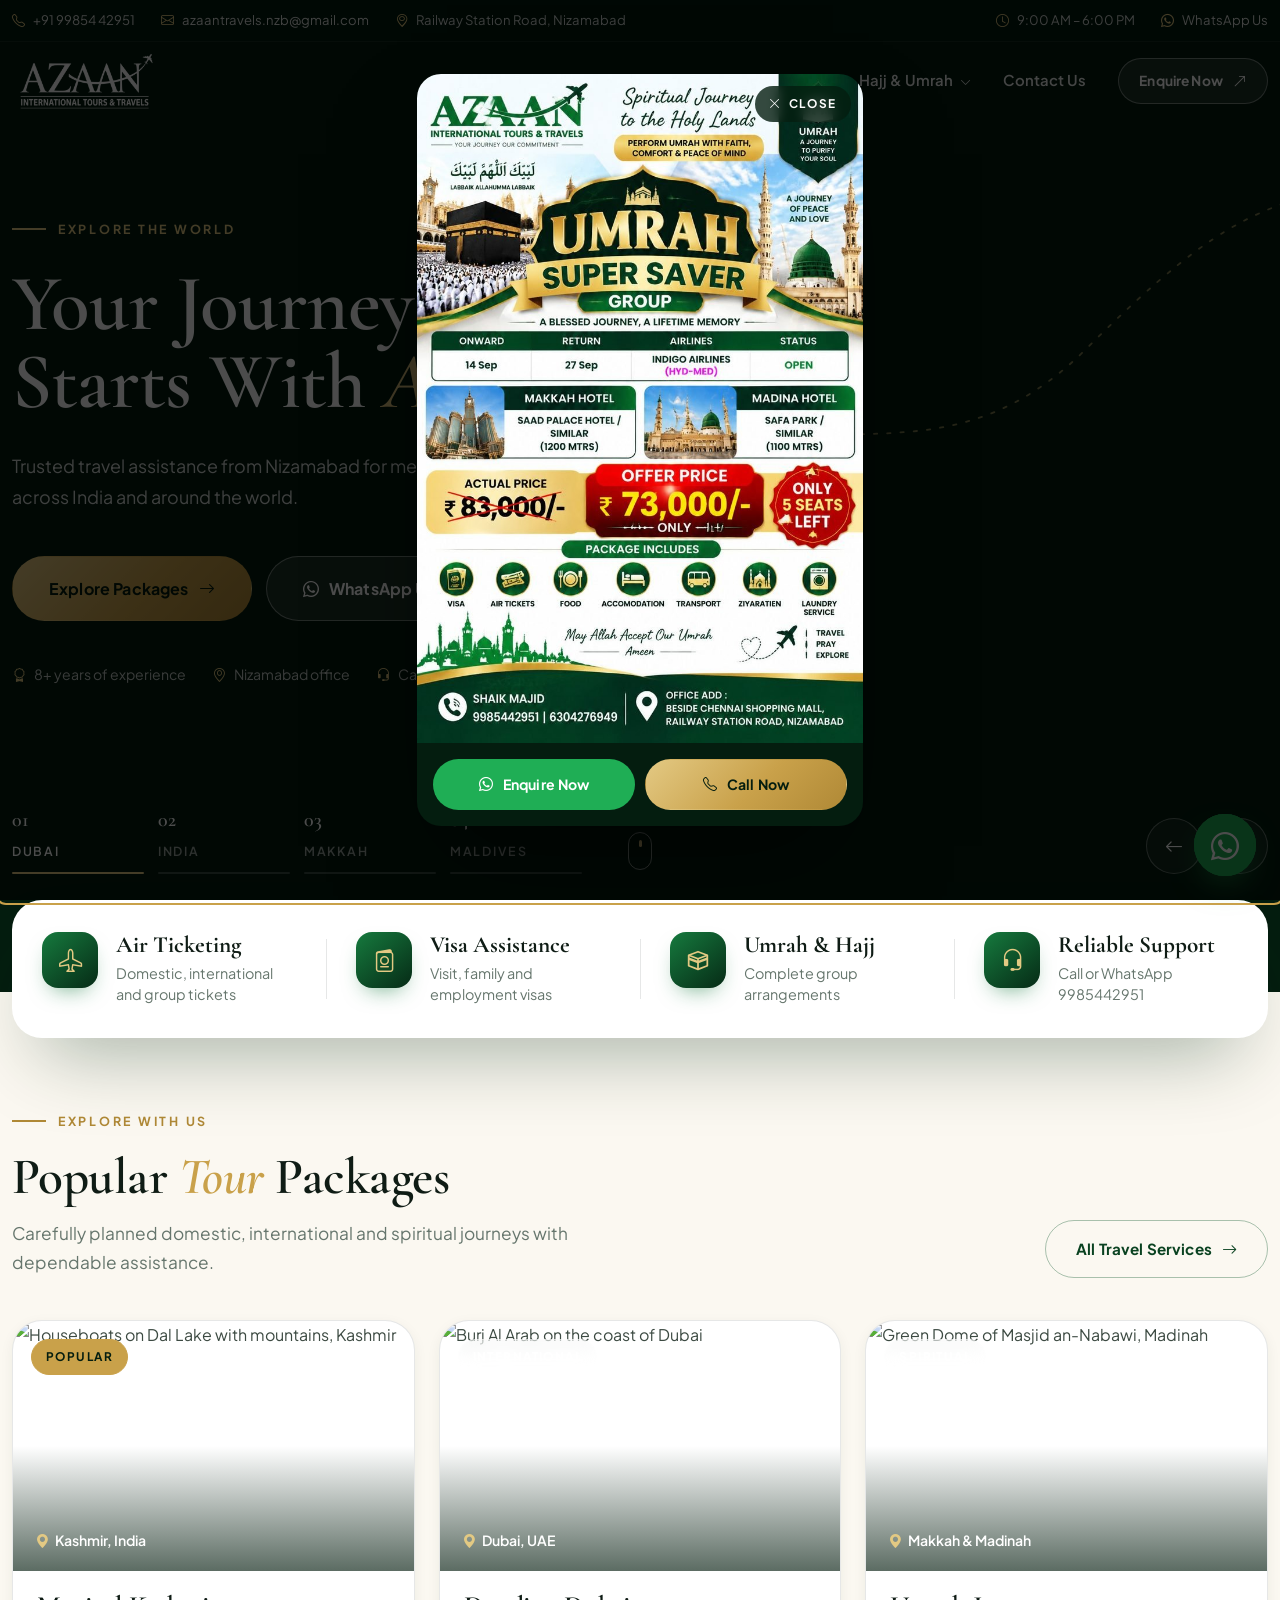
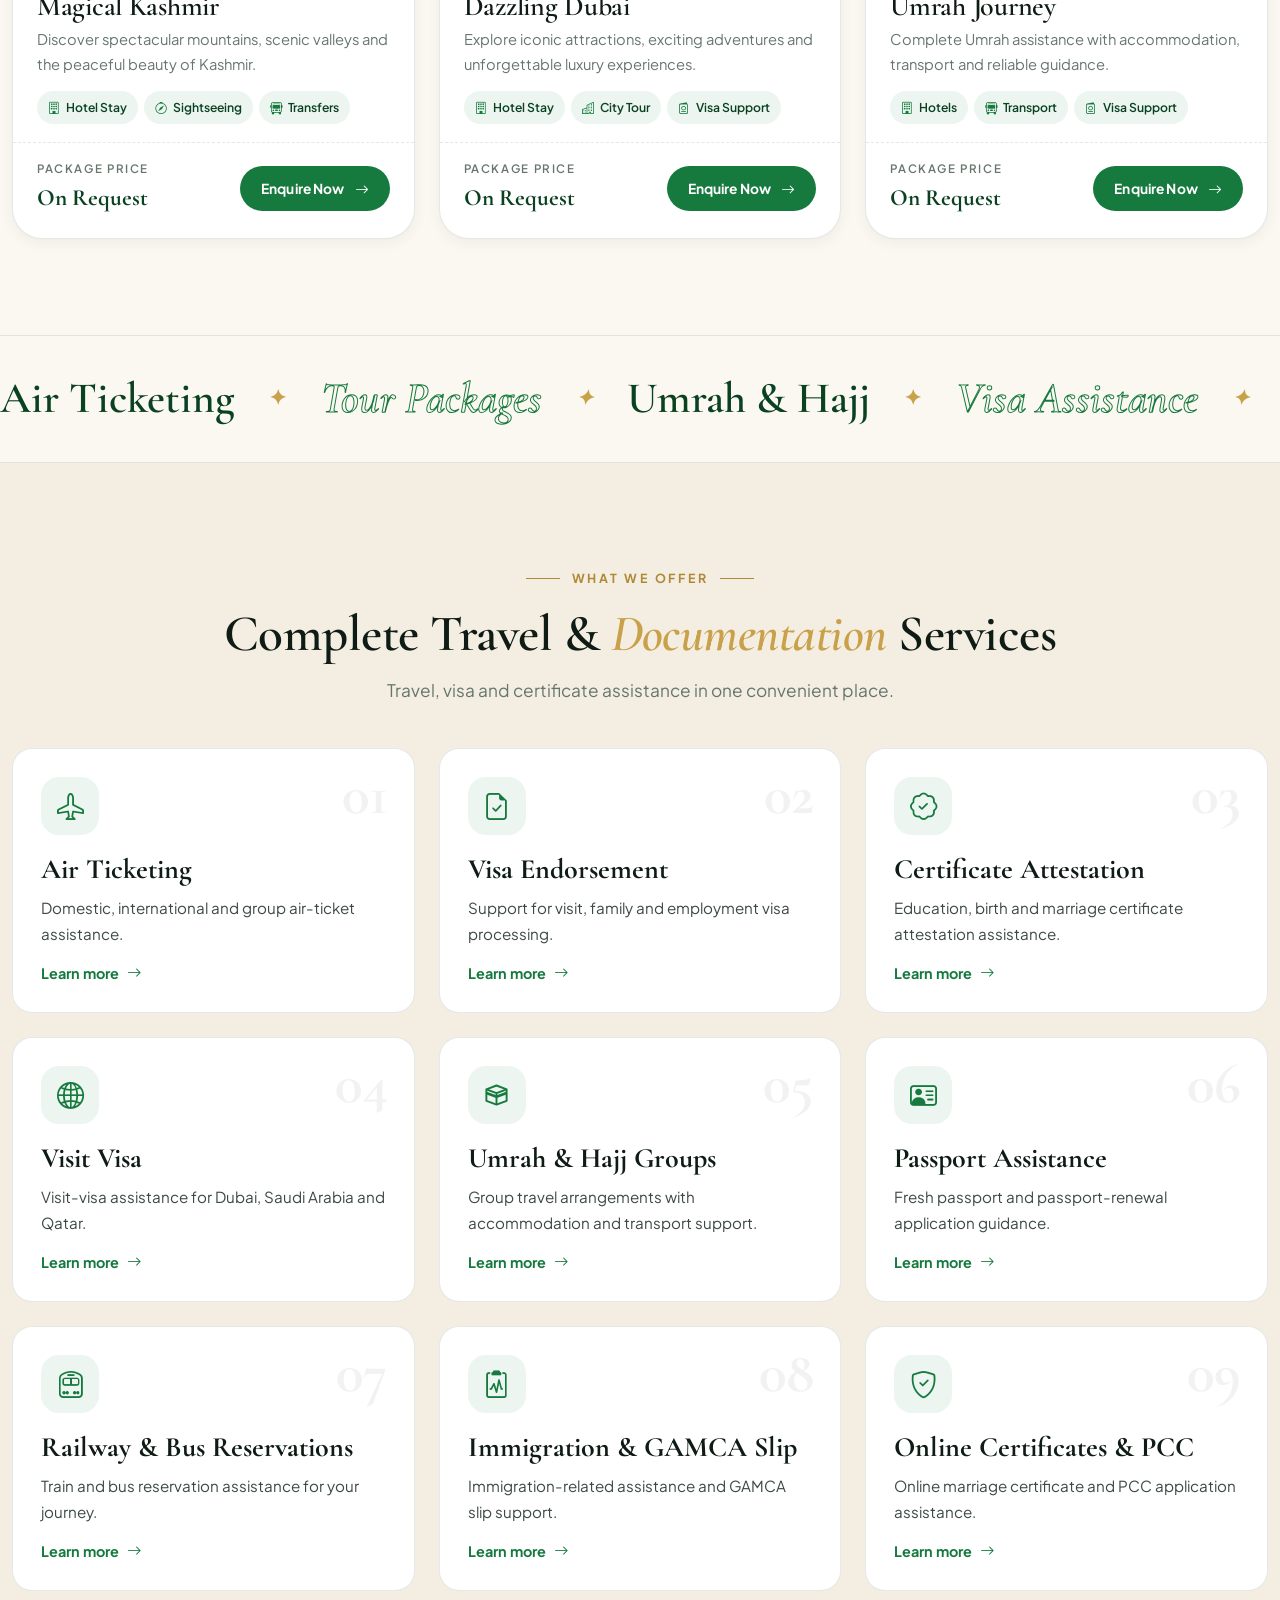
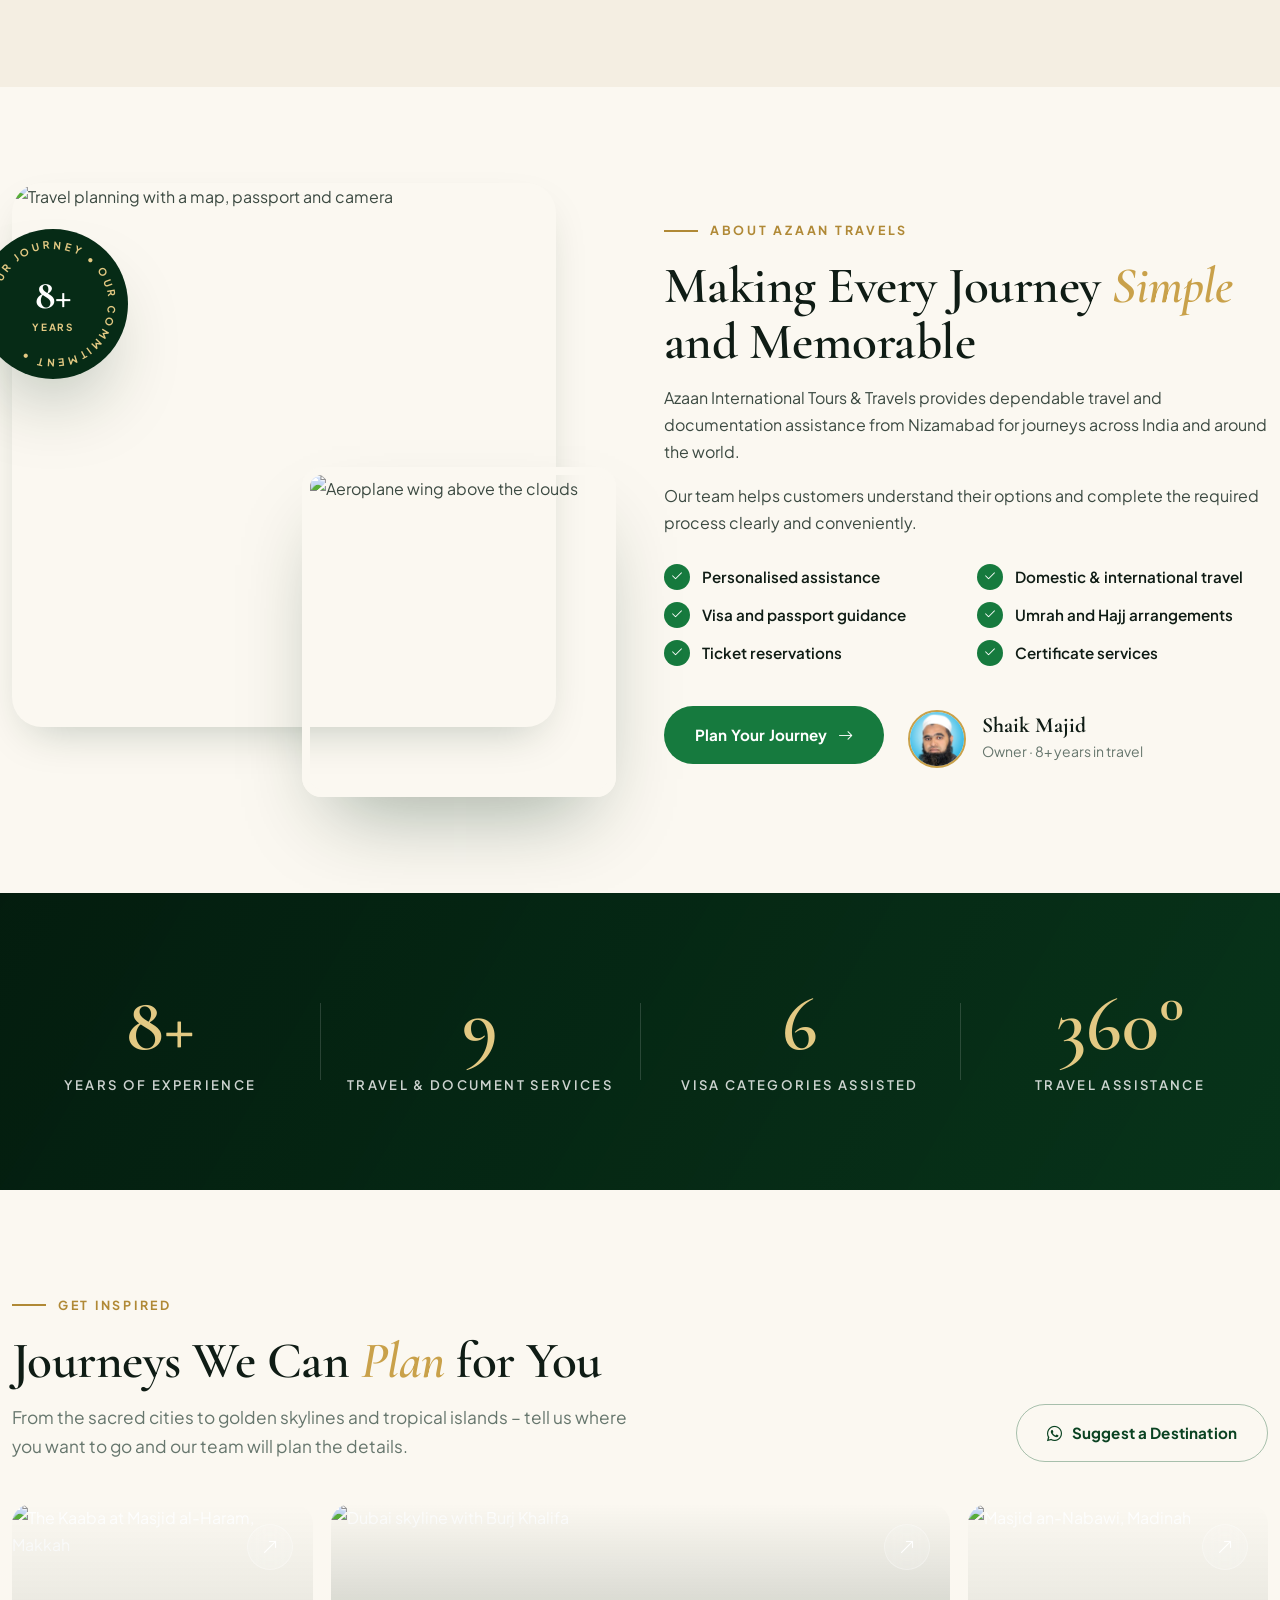
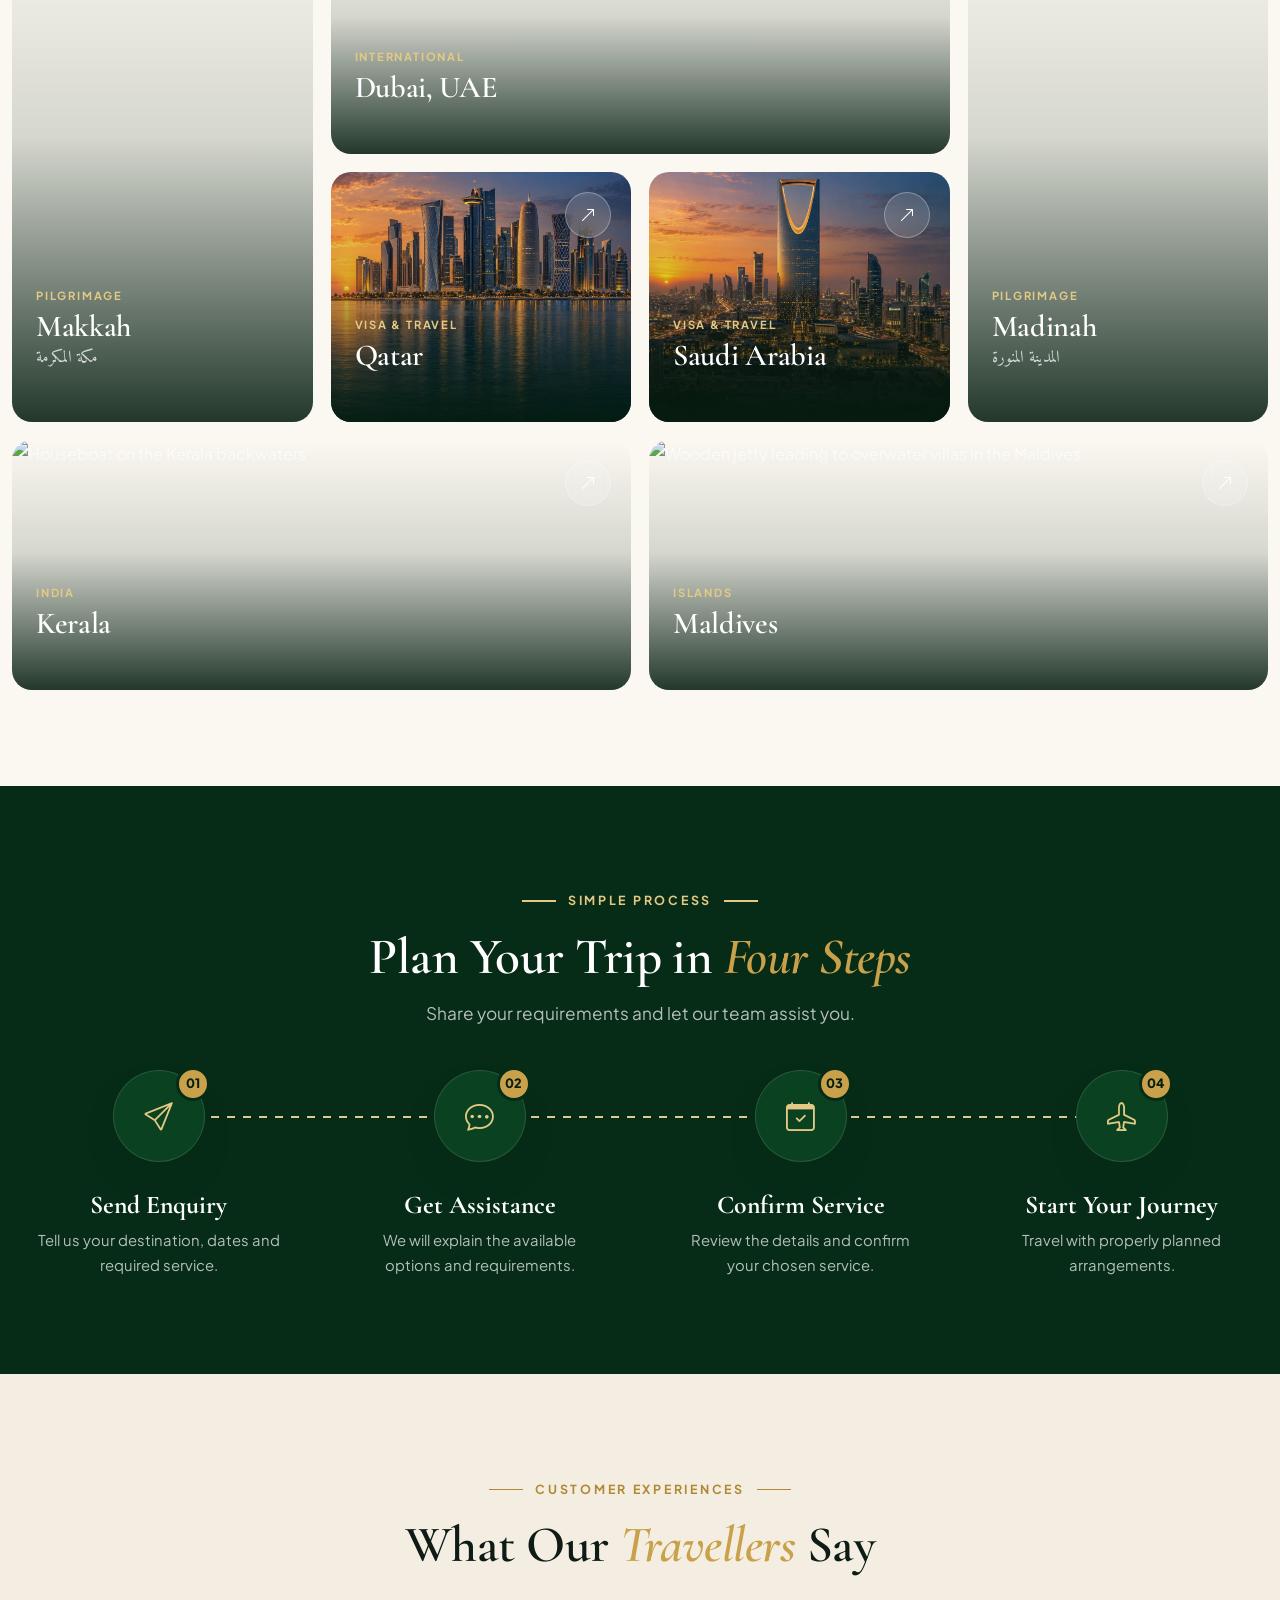
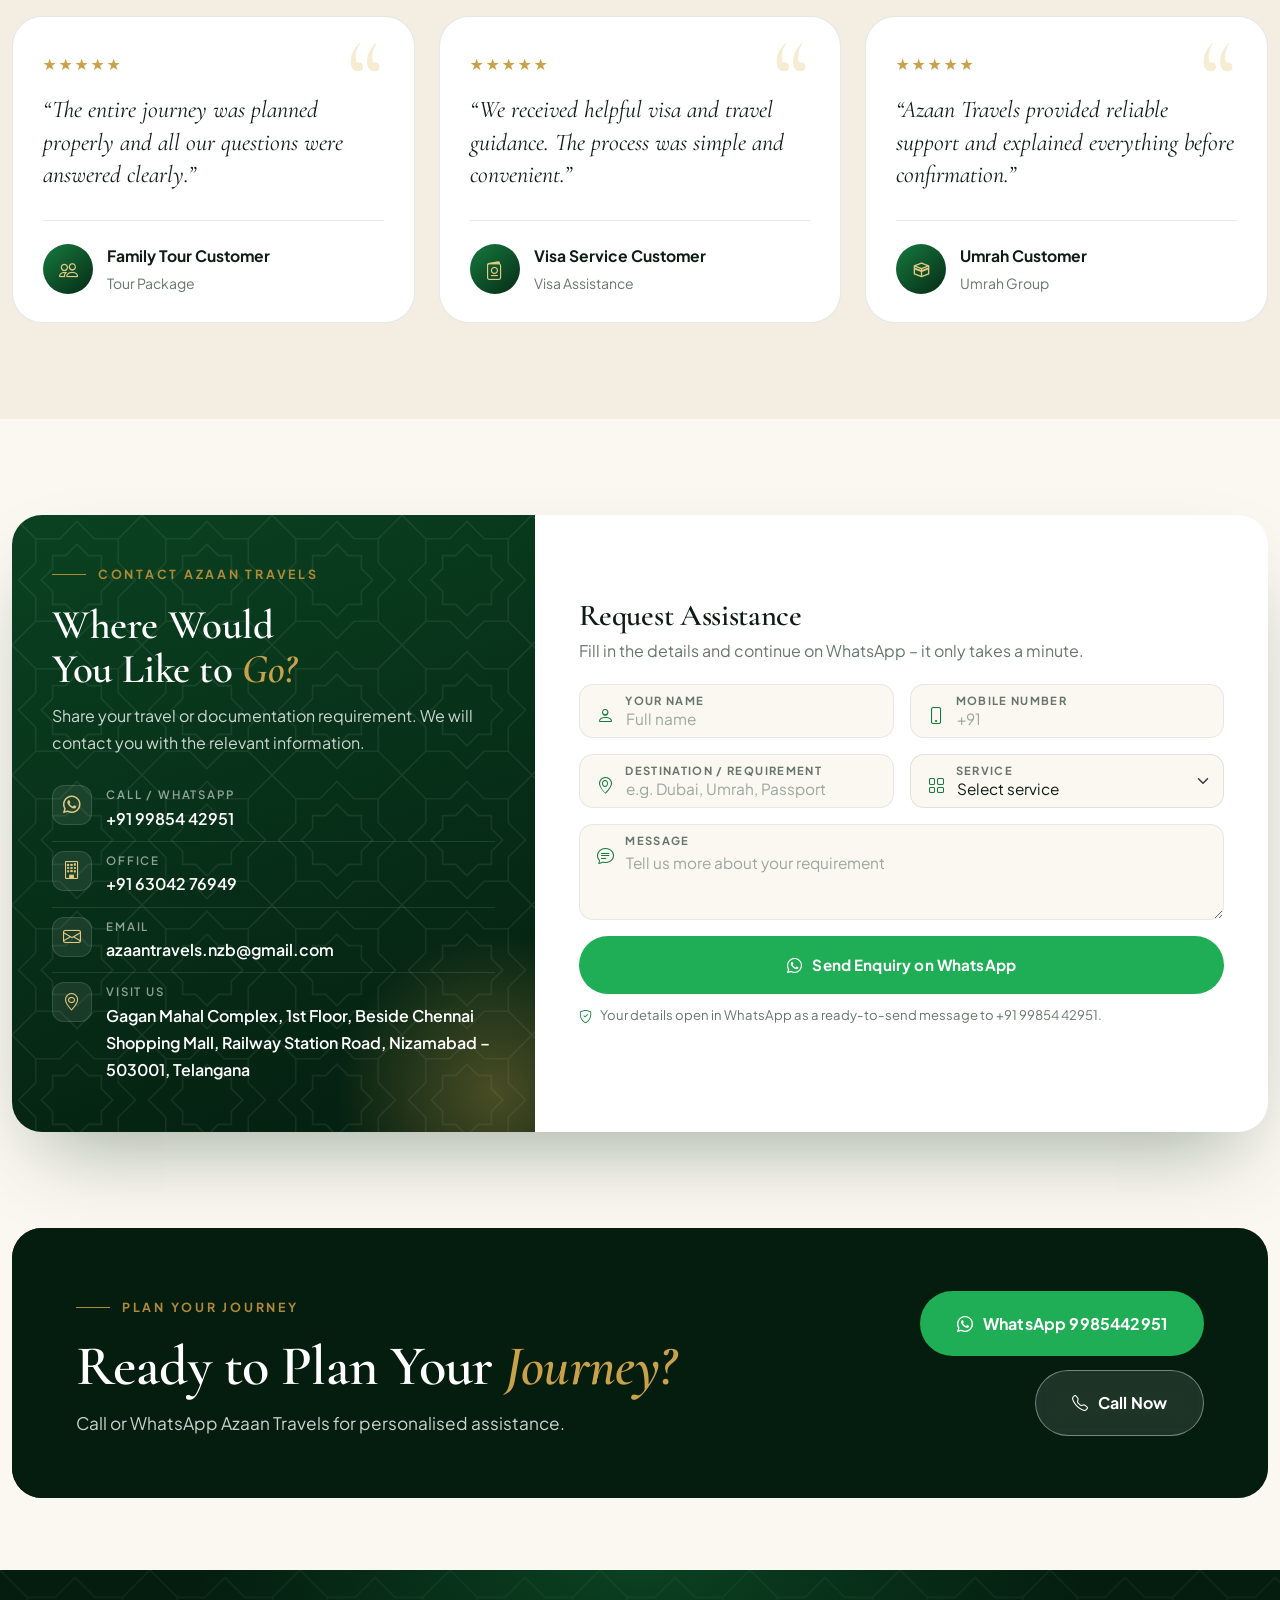
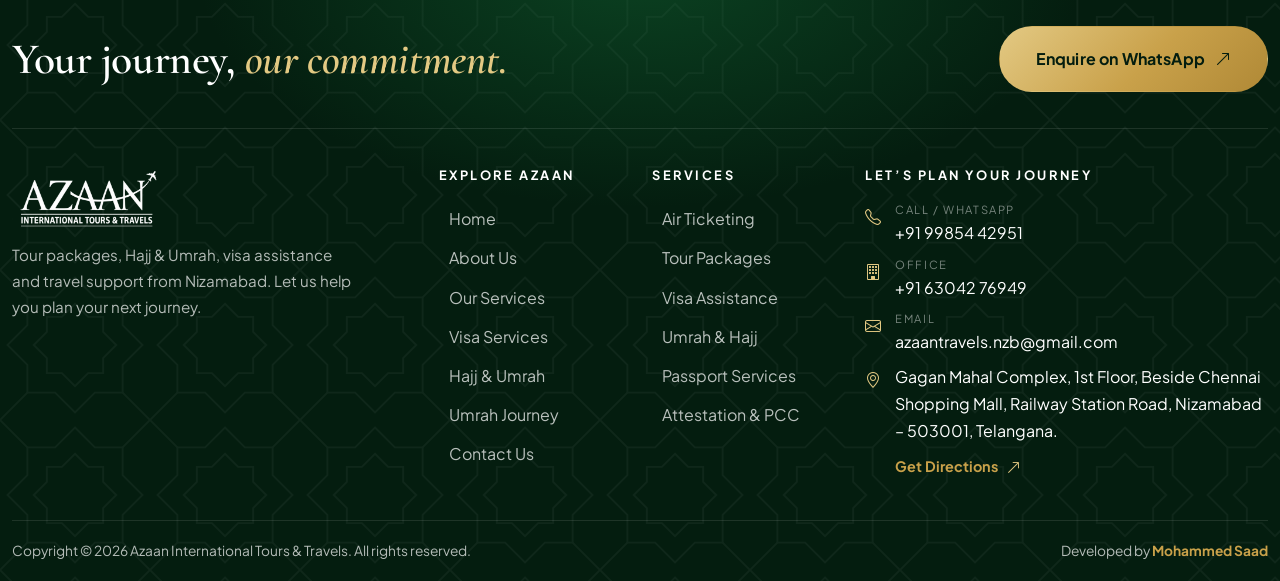
==== index.html @ 64fe848d "Azaan International Tours & Travels website Multi-page static site (Bootstrap 5): Home, About Us, Ou" ====
<!doctype html>
<html lang="en" class="no-js">
<head>
  <meta charset="utf-8">
  <meta name="viewport" content="width=device-width, initial-scale=1">
  <title>Azaan International Tours &amp; Travels | Tours, Visa, Hajj &amp; Umrah – Nizamabad</title>
  <meta name="description" content="Azaan International Tours & Travels, Nizamabad – tour packages, domestic & international air tickets, visa assistance, Hajj & Umrah group arrangements, passport and certificate attestation services. Call or WhatsApp +91 99854 42951.">
  <meta name="theme-color" content="#062b16">
  <meta property="og:type" content="website">
  <meta property="og:title" content="Azaan International Tours & Travels – Your journey, our commitment">
  <meta property="og:description" content="Tour packages, Hajj & Umrah, visa assistance and travel support from Nizamabad.">
  <meta property="og:image" content="https://images.unsplash.com/photo-1512453979798-5ea266f8880c?auto=format&fit=crop&w=1200&q=80">
  <link rel="icon" href="assets/images/favicon.png" type="image/png">
  <link rel="apple-touch-icon" href="assets/images/favicon.png">

  <link rel="preconnect" href="https://fonts.googleapis.com">
  <link rel="preconnect" href="https://fonts.gstatic.com" crossorigin>
  <link rel="preconnect" href="https://images.unsplash.com">
  <link href="https://fonts.googleapis.com/css2?family=Amiri:wght@400;700&family=Cormorant+Garamond:ital,wght@0,500;0,600;0,700;1,500;1,600&family=Plus+Jakarta+Sans:wght@400;500;600;700;800&display=swap" rel="stylesheet">
  <link href="https://cdn.jsdelivr.net/npm/bootstrap@5.3.3/dist/css/bootstrap.min.css" rel="stylesheet">
  <link href="https://cdn.jsdelivr.net/npm/bootstrap-icons@1.11.3/font/bootstrap-icons.min.css" rel="stylesheet">
  <link href="assets/css/style.css" rel="stylesheet">

  <script type="application/ld+json">
  {
    "@context": "https://schema.org",
    "@type": "TravelAgency",
    "name": "Azaan International Tours & Travels",
    "slogan": "Your journey, our commitment.",
    "logo": "assets/images/logo-color.png",
    "telephone": "+91-9985442951",
    "email": "azaantravels.nzb@gmail.com",
    "founder": { "@type": "Person", "name": "Shaik Majid" },
    "address": {
      "@type": "PostalAddress",
      "streetAddress": "Gagan Mahal Complex, 1st Floor, Beside Chennai Shopping Mall, Railway Station Road",
      "addressLocality": "Nizamabad",
      "addressRegion": "Telangana",
      "postalCode": "503001",
      "addressCountry": "IN"
    },
    "geo": { "@type": "GeoCoordinates", "latitude": 18.6762032, "longitude": 78.1015764 },
    "hasMap": "https://maps.app.goo.gl/EtAistUaUTLKZZTS6"
  }
  </script>
</head>
<body data-page="home">
  <a class="skip-link" href="#content">Skip to content</a>

  <!-- Preloader -->
  <div class="preloader" aria-hidden="true">
    <div class="preloader-inner">
      <img src="assets/images/logo-white.png" alt="">
      <div class="preloader-bar"><span></span></div>
    </div>
  </div>

  <!-- ============ HEADER ============ -->
  <header class="site-header">
    <div class="topbar">
      <div class="container-xl">
        <ul class="topbar-list">
          <li><i class="bi bi-telephone"></i><a href="tel:+919985442951">+91 99854 42951</a></li>
          <li><i class="bi bi-envelope"></i><a href="mailto:azaantravels.nzb@gmail.com">azaantravels.nzb@gmail.com</a></li>
          <li class="d-none d-xl-inline-flex"><i class="bi bi-geo-alt"></i>Railway Station Road, Nizamabad</li>
        </ul>
        <ul class="topbar-list">
          <li><i class="bi bi-clock"></i>9:00 AM – 6:00 PM</li>
          <li><i class="bi bi-whatsapp"></i><a href="https://wa.me/919985442951" target="_blank" rel="noopener">WhatsApp Us</a></li>
        </ul>
      </div>
    </div>
    <nav class="navbar navbar-expand-lg" aria-label="Main navigation">
      <div class="container-xl">
        <a class="navbar-brand" href="./" aria-label="Azaan International Tours & Travels – Home">
          <img class="logo-white" src="assets/images/logo-white.png" alt="Azaan International Tours & Travels" width="512" height="204">
          <img class="logo-color" src="assets/images/logo-color.png" alt="" width="512" height="204">
        </a>
        <ul class="navbar-nav nav-main ms-auto d-none d-lg-flex align-items-center">
          <li class="nav-item"><a class="nav-link" data-nav="home" href="./">Home</a></li>
          <li class="nav-item"><a class="nav-link" data-nav="about" href="about-us/">About Us</a></li>
          <li class="nav-item"><a class="nav-link" data-nav="services" href="our-services/">Our Services</a></li>
          <li class="nav-item"><a class="nav-link" data-nav="visa" href="visa-services/">Visa Services</a></li>
          <li class="nav-item nav-dd">
            <a class="nav-link" data-nav="umrah" href="umrah-haj/" aria-haspopup="true">Hajj &amp; Umrah <i class="bi bi-chevron-down dd-caret"></i></a>
            <div class="dd-menu">
              <a class="dd-item" data-nav="umrah" href="umrah-haj/"><span class="dd-ic"><i class="ic-kaaba"></i></span><span><strong>Hajj &amp; Umrah Packages</strong><small>Packages, inclusions &amp; enquiry</small></span></a>
              <a class="dd-item" data-nav="umrah-journey" href="umrah-journey/"><span class="dd-ic"><i class="bi bi-person-walking"></i></span><span><strong>Umrah Journey</strong><small>Rites, steps &amp; Sunnah acts</small></span></a>
            </div>
          </li>
          <li class="nav-item"><a class="nav-link" data-nav="contact" href="contact-us/">Contact Us</a></li>
        </ul>
        <a class="btn-az glass sm nav-cta d-none d-lg-inline-flex" href="contact-us/">Enquire Now <i class="bi bi-arrow-up-right"></i></a>
        <button class="nav-toggler d-lg-none" type="button" data-bs-toggle="offcanvas" data-bs-target="#mobileMenu" aria-controls="mobileMenu" aria-label="Open menu">
          <span class="lines"><span></span><span></span></span>
        </button>
      </div>
    </nav>
  </header>

  <!-- Mobile menu -->
  <div class="offcanvas offcanvas-end menu-panel" tabindex="-1" id="mobileMenu" aria-label="Menu">
    <div class="offcanvas-header">
      <img src="assets/images/logo-white.png" alt="Azaan International Tours & Travels">
      <button type="button" class="btn-close-menu" data-bs-dismiss="offcanvas" aria-label="Close menu"><i class="bi bi-x-lg"></i></button>
    </div>
    <div class="offcanvas-body">
      <ul class="menu-links">
        <li><a data-nav="home" href="./">Home <i class="bi bi-arrow-right"></i></a></li>
        <li><a data-nav="about" href="about-us/">About Us <i class="bi bi-arrow-right"></i></a></li>
        <li><a data-nav="services" href="our-services/">Our Services <i class="bi bi-arrow-right"></i></a></li>
        <li><a data-nav="visa" href="visa-services/">Visa Services <i class="bi bi-arrow-right"></i></a></li>
        <li><a data-nav="umrah" href="umrah-haj/">Hajj &amp; Umrah <i class="bi bi-arrow-right"></i></a></li>
        <li class="sub"><a data-nav="umrah-journey" href="umrah-journey/"><span><i class="bi bi-person-walking"></i> Umrah Journey</span> <i class="bi bi-arrow-right"></i></a></li>
        <li><a data-nav="contact" href="contact-us/">Contact Us <i class="bi bi-arrow-right"></i></a></li>
      </ul>
      <a class="btn-az gold w-100 mb-4" href="contact-us/">Enquire Now <i class="bi bi-arrow-up-right"></i></a>
      <div class="menu-contact">
        <a href="tel:+919985442951"><i class="bi bi-telephone"></i>+91 99854 42951</a>
        <a href="tel:+916304276949"><i class="bi bi-building"></i>+91 63042 76949</a>
        <a href="mailto:azaantravels.nzb@gmail.com"><i class="bi bi-envelope"></i>azaantravels.nzb@gmail.com</a>
      </div>
    </div>
  </div>

  <main id="content">

    <!-- ============ HERO SLIDER ============ -->
    <section class="hero" data-hero aria-roledescription="carousel" aria-label="Featured journeys">
      <div class="hero-slides">
        <div class="hero-slide is-active"><div class="hero-bg" style="background-image:url('https://images.unsplash.com/photo-1512453979798-5ea266f8880c?auto=format&fit=crop&w=2000&q=80')"></div></div>
        <div class="hero-slide"><div class="hero-bg" data-bg="https://images.unsplash.com/photo-1548013146-72479768bada?auto=format&fit=crop&w=2000&q=80"></div></div>
        <div class="hero-slide"><div class="hero-bg" data-bg="https://images.unsplash.com/photo-1642361461410-94115d368df8?auto=format&fit=crop&w=2000&q=80"></div></div>
        <div class="hero-slide"><div class="hero-bg" data-bg="https://images.unsplash.com/photo-1512100356356-de1b84283e18?auto=format&fit=crop&w=2000&q=80"></div></div>
      </div>

      <!-- animated flight path -->
      <svg class="flight-path" viewBox="0 0 600 300" fill="none" aria-hidden="true">
        <path id="fp" class="trail" d="M0 280 C 140 210, 250 300, 380 170 S 540 50, 610 20" stroke="#e3c983" stroke-width="1.6" stroke-linecap="round"/>
        <g fill="#ffffff">
          <path d="M13 0 C13 -1.3 11 -1.7 9 -1.7 L3 -1.7 L-5 -11 L-8 -11 L-3 -1.7 L-9 -1.7 L-12 -6 L-14 -6 L-12.5 0 L-14 6 L-12 6 L-9 1.7 L-3 1.7 L-8 11 L-5 11 L3 1.7 L9 1.7 C11 1.7 13 1.3 13 0 Z"/>
          <animateMotion dur="16s" repeatCount="indefinite" rotate="auto"><mpath href="#fp"/></animateMotion>
        </g>
      </svg>

      <div class="hero-content">
        <div class="container-xl">
          <div class="hero-copy">
            <div class="hero-text is-active">
              <span class="eyebrow">Explore the World</span>
              <h1>Your Journey Starts With <em>Azaan</em></h1>
              <p class="hero-lead">Trusted travel assistance from Nizamabad for memorable journeys across India and around the world.</p>
              <div class="hero-actions">
                <a class="btn-az gold lg" href="#azPackages">Explore Packages <i class="bi bi-arrow-right"></i></a>
                <a class="btn-az glass lg" href="https://wa.me/919985442951?text=Hello%20Azaan%20Travels%2C%20I%20would%20like%20to%20enquire%20about%20a%20trip." target="_blank" rel="noopener"><i class="bi bi-whatsapp"></i> WhatsApp Us</a>
              </div>
              <div class="hero-trust">
                <span><i class="bi bi-award"></i>8+ years of experience</span>
                <span><i class="bi bi-geo-alt"></i>Nizamabad office</span>
                <span><i class="bi bi-headset"></i>Call / WhatsApp 99854 42951</span>
              </div>
            </div>
            <div class="hero-text" aria-hidden="true">
              <span class="eyebrow">Incredible India</span>
              <p class="h1">Discover the Beauty of <em>India</em></p>
              <p class="hero-lead">From the valleys of Kashmir to the backwaters of Kerala – custom domestic tours with hotels, transfers and sightseeing planned around you.</p>
              <div class="hero-actions">
                <a class="btn-az gold lg" href="#azPackages">View Tour Packages <i class="bi bi-arrow-right"></i></a>
                <a class="btn-az glass lg" href="our-services/">Our Services</a>
              </div>
              <div class="hero-trust">
                <span><i class="bi bi-building"></i>Hotel stays</span>
                <span><i class="bi bi-compass"></i>Sightseeing</span>
                <span><i class="bi bi-bus-front"></i>Transfers</span>
              </div>
            </div>
            <div class="hero-text" aria-hidden="true">
              <span class="eyebrow">Sacred Journeys</span>
              <p class="h1">Umrah &amp; Hajj With <em>Peace of Mind</em></p>
              <p class="hero-lead">Complete group arrangements – visa guidance, flights, accommodation in Makkah &amp; Madinah and local transport, so you can focus on worship.</p>
              <div class="hero-actions">
                <a class="btn-az gold lg" href="umrah-haj/">Explore Hajj &amp; Umrah <i class="bi bi-arrow-right"></i></a>
                <a class="btn-az glass lg" href="https://wa.me/919985442951?text=Assalamu%20Alaikum%20Azaan%20Travels%2C%20I%20need%20Hajj%20or%20Umrah%20package%20details." target="_blank" rel="noopener"><i class="bi bi-whatsapp"></i> Ask for Details</a>
              </div>
              <div class="hero-trust">
                <span><i class="bi bi-passport"></i>Visa guidance</span>
                <span><i class="bi bi-airplane"></i>Flights</span>
                <span><i class="bi bi-building"></i>Makkah &amp; Madinah stay</span>
              </div>
            </div>
            <div class="hero-text" aria-hidden="true">
              <span class="eyebrow">Fly With Confidence</span>
              <p class="h1">Flights, Visas &amp; Holidays – <em>All in One Place</em></p>
              <p class="hero-lead">Domestic, international and group air tickets, visa assistance and documentation support – handled by one experienced local team.</p>
              <div class="hero-actions">
                <a class="btn-az gold lg" href="visa-services/">Visa Services <i class="bi bi-arrow-right"></i></a>
                <a class="btn-az glass lg" href="tel:+919985442951"><i class="bi bi-telephone"></i> Call 99854 42951</a>
              </div>
              <div class="hero-trust">
                <span><i class="bi bi-ticket-perforated"></i>Air ticketing</span>
                <span><i class="bi bi-passport"></i>Visit, family &amp; employment visas</span>
              </div>
            </div>
          </div>
        </div>
      </div>

      <div class="hero-controls">
        <div class="container-xl">
          <div class="hero-dots" role="tablist" aria-label="Choose slide">
            <button class="hero-dot is-active" type="button" aria-label="Slide 1: Dubai"><span class="num">01</span><span class="lbl">Dubai</span><span class="track"><i></i></span></button>
            <button class="hero-dot" type="button" aria-label="Slide 2: India"><span class="num">02</span><span class="lbl">India</span><span class="track"><i></i></span></button>
            <button class="hero-dot" type="button" aria-label="Slide 3: Makkah"><span class="num">03</span><span class="lbl">Makkah</span><span class="track"><i></i></span></button>
            <button class="hero-dot" type="button" aria-label="Slide 4: Maldives"><span class="num">04</span><span class="lbl">Maldives</span><span class="track"><i></i></span></button>
          </div>
          <div class="hero-arrows">
            <button class="hero-arrow" type="button" data-hero-prev aria-label="Previous slide"><i class="bi bi-arrow-left"></i></button>
            <button class="hero-arrow" type="button" data-hero-next aria-label="Next slide"><i class="bi bi-arrow-right"></i></button>
          </div>
        </div>
      </div>
      <div class="scroll-cue d-none d-xl-flex" aria-hidden="true"><span class="mouse"></span></div>
    </section>

    <!-- ============ FEATURE STRIP ============ -->
    <section class="feature-strip" aria-label="Highlights">
      <div class="container-xl">
        <div class="strip-wrap" data-reveal="up">
          <a class="feature-item" href="our-services/">
            <span class="ic"><i class="bi bi-airplane"></i></span>
            <div><h3>Air Ticketing</h3><p>Domestic, international and group tickets</p></div>
          </a>
          <a class="feature-item" href="visa-services/">
            <span class="ic"><i class="bi bi-passport"></i></span>
            <div><h3>Visa Assistance</h3><p>Visit, family and employment visas</p></div>
          </a>
          <a class="feature-item" href="umrah-haj/">
            <span class="ic"><i class="ic-kaaba"></i></span>
            <div><h3>Umrah &amp; Hajj</h3><p>Complete group arrangements</p></div>
          </a>
          <a class="feature-item" href="tel:+919985442951">
            <span class="ic"><i class="bi bi-headset"></i></span>
            <div><h3>Reliable Support</h3><p>Call or WhatsApp 9985442951</p></div>
          </a>
        </div>
      </div>
    </section>

    <!-- ============ PACKAGES ============ -->
    <section class="section" id="azPackages">
      <div class="container-xl">
        <div class="row align-items-end section-head g-4">
          <div class="col-lg-7" data-reveal="up">
            <span class="eyebrow">Explore With Us</span>
            <h2 class="section-title">Popular <em>Tour</em> Packages</h2>
            <p class="section-lead mb-0">Carefully planned domestic, international and spiritual journeys with dependable assistance.</p>
          </div>
          <div class="col-lg-5 text-lg-end" data-reveal="up" data-delay=".1">
            <a class="btn-az outline" href="our-services/">All Travel Services <i class="bi bi-arrow-right"></i></a>
          </div>
        </div>

        <div class="row g-4">
          <div class="col-md-6 col-lg-4" data-reveal="up">
            <article class="pkg-card">
              <div class="pkg-media">
                <img src="https://images.unsplash.com/photo-1595815771614-ade9d652a65d?auto=format&fit=crop&w=900&q=80" alt="Houseboats on Dal Lake with mountains, Kashmir" loading="lazy">
                <span class="pkg-badge gold">Popular</span>
                <span class="pkg-loc"><i class="bi bi-geo-alt-fill"></i>Kashmir, India</span>
              </div>
              <div class="pkg-body">
                <h3>Magical Kashmir</h3>
                <p>Discover spectacular mountains, scenic valleys and the peaceful beauty of Kashmir.</p>
                <ul class="pkg-incl">
                  <li><i class="bi bi-building"></i>Hotel Stay</li>
                  <li><i class="bi bi-compass"></i>Sightseeing</li>
                  <li><i class="bi bi-bus-front"></i>Transfers</li>
                </ul>
              </div>
              <div class="pkg-foot">
                <div class="pkg-price"><small>Package price</small><strong>On Request</strong></div>
                <a class="btn-az sm" href="#azEnquiry" data-prefill-service="Tour Package" data-prefill-dest="Kashmir, India – Magical Kashmir">Enquire Now <i class="bi bi-arrow-right"></i></a>
              </div>
            </article>
          </div>
          <div class="col-md-6 col-lg-4" data-reveal="up" data-delay=".12">
            <article class="pkg-card">
              <div class="pkg-media">
                <img src="https://images.unsplash.com/photo-1518684079-3c830dcef090?auto=format&fit=crop&w=900&q=80" alt="Burj Al Arab on the coast of Dubai" loading="lazy">
                <span class="pkg-badge">International</span>
                <span class="pkg-loc"><i class="bi bi-geo-alt-fill"></i>Dubai, UAE</span>
              </div>
              <div class="pkg-body">
                <h3>Dazzling Dubai</h3>
                <p>Explore iconic attractions, exciting adventures and unforgettable luxury experiences.</p>
                <ul class="pkg-incl">
                  <li><i class="bi bi-building"></i>Hotel Stay</li>
                  <li><i class="bi bi-buildings"></i>City Tour</li>
                  <li><i class="bi bi-passport"></i>Visa Support</li>
                </ul>
              </div>
              <div class="pkg-foot">
                <div class="pkg-price"><small>Package price</small><strong>On Request</strong></div>
                <a class="btn-az sm" href="#azEnquiry" data-prefill-service="Tour Package" data-prefill-dest="Dubai, UAE – Dazzling Dubai">Enquire Now <i class="bi bi-arrow-right"></i></a>
              </div>
            </article>
          </div>
          <div class="col-md-6 col-lg-4" data-reveal="up" data-delay=".24">
            <article class="pkg-card">
              <div class="pkg-media">
                <img src="https://images.unsplash.com/photo-1670063207731-5c646c50928d?auto=format&fit=crop&w=900&q=80" alt="Green Dome of Masjid an-Nabawi, Madinah" loading="lazy">
                <span class="pkg-badge">Spiritual</span>
                <span class="pkg-loc"><i class="bi bi-geo-alt-fill"></i>Makkah &amp; Madinah</span>
              </div>
              <div class="pkg-body">
                <h3>Umrah Journey</h3>
                <p>Complete Umrah assistance with accommodation, transport and reliable guidance.</p>
                <ul class="pkg-incl">
                  <li><i class="bi bi-building"></i>Hotels</li>
                  <li><i class="bi bi-bus-front"></i>Transport</li>
                  <li><i class="bi bi-passport"></i>Visa Support</li>
                </ul>
              </div>
              <div class="pkg-foot">
                <div class="pkg-price"><small>Package price</small><strong>On Request</strong></div>
                <a class="btn-az sm" href="#azEnquiry" data-prefill-service="Umrah &amp; Hajj" data-prefill-dest="Makkah &amp; Madinah – Umrah Journey">Enquire Now <i class="bi bi-arrow-right"></i></a>
              </div>
            </article>
          </div>
        </div>
      </div>
    </section>

    <!-- ============ MARQUEE ============ -->
    <div class="marquee" aria-hidden="true">
      <div class="marquee-track">
        <span class="marquee-item">Air Ticketing <span class="star">✦</span></span>
        <span class="marquee-item outline">Tour Packages <span class="star">✦</span></span>
        <span class="marquee-item">Umrah &amp; Hajj <span class="star">✦</span></span>
        <span class="marquee-item outline">Visa Assistance <span class="star">✦</span></span>
        <span class="marquee-item">Passport Services <span class="star">✦</span></span>
        <span class="marquee-item outline">Certificate Attestation <span class="star">✦</span></span>
        <span class="marquee-item">Railway &amp; Bus <span class="star">✦</span></span>
        <span class="marquee-item outline">GAMCA &amp; PCC <span class="star">✦</span></span>
        <span class="marquee-item">Air Ticketing <span class="star">✦</span></span>
        <span class="marquee-item outline">Tour Packages <span class="star">✦</span></span>
        <span class="marquee-item">Umrah &amp; Hajj <span class="star">✦</span></span>
        <span class="marquee-item outline">Visa Assistance <span class="star">✦</span></span>
        <span class="marquee-item">Passport Services <span class="star">✦</span></span>
        <span class="marquee-item outline">Certificate Attestation <span class="star">✦</span></span>
        <span class="marquee-item">Railway &amp; Bus <span class="star">✦</span></span>
        <span class="marquee-item outline">GAMCA &amp; PCC <span class="star">✦</span></span>
      </div>
    </div>

    <!-- ============ SERVICES ============ -->
    <section class="section bg-sand">
      <div class="container-xl">
        <div class="section-head text-center" data-reveal="up">
          <span class="eyebrow center">What We Offer</span>
          <h2 class="section-title">Complete Travel &amp; <em>Documentation</em> Services</h2>
          <p class="section-lead">Travel, visa and certificate assistance in one convenient place.</p>
        </div>
        <div class="row g-4">
          <div class="col-md-6 col-lg-4" data-reveal="up">
            <div class="svc-card"><span class="num">01</span><div class="ic"><i class="bi bi-airplane"></i></div>
              <h3>Air Ticketing</h3><p>Domestic, international and group air-ticket assistance.</p>
              <a class="link-arrow" href="our-services/">Learn more <i class="bi bi-arrow-right"></i></a></div>
          </div>
          <div class="col-md-6 col-lg-4" data-reveal="up" data-delay=".1">
            <div class="svc-card"><span class="num">02</span><div class="ic"><i class="bi bi-file-earmark-check"></i></div>
              <h3>Visa Endorsement</h3><p>Support for visit, family and employment visa processing.</p>
              <a class="link-arrow" href="visa-services/">Learn more <i class="bi bi-arrow-right"></i></a></div>
          </div>
          <div class="col-md-6 col-lg-4" data-reveal="up" data-delay=".2">
            <div class="svc-card"><span class="num">03</span><div class="ic"><i class="bi bi-patch-check"></i></div>
              <h3>Certificate Attestation</h3><p>Education, birth and marriage certificate attestation assistance.</p>
              <a class="link-arrow" href="our-services/">Learn more <i class="bi bi-arrow-right"></i></a></div>
          </div>
          <div class="col-md-6 col-lg-4" data-reveal="up">
            <div class="svc-card"><span class="num">04</span><div class="ic"><i class="bi bi-globe2"></i></div>
              <h3>Visit Visa</h3><p>Visit-visa assistance for Dubai, Saudi Arabia and Qatar.</p>
              <a class="link-arrow" href="visa-services/">Learn more <i class="bi bi-arrow-right"></i></a></div>
          </div>
          <div class="col-md-6 col-lg-4" data-reveal="up" data-delay=".1">
            <div class="svc-card"><span class="num">05</span><div class="ic"><i class="ic-kaaba"></i></div>
              <h3>Umrah &amp; Hajj Groups</h3><p>Group travel arrangements with accommodation and transport support.</p>
              <a class="link-arrow" href="umrah-haj/">Learn more <i class="bi bi-arrow-right"></i></a></div>
          </div>
          <div class="col-md-6 col-lg-4" data-reveal="up" data-delay=".2">
            <div class="svc-card"><span class="num">06</span><div class="ic"><i class="bi bi-person-vcard"></i></div>
              <h3>Passport Assistance</h3><p>Fresh passport and passport-renewal application guidance.</p>
              <a class="link-arrow" href="our-services/">Learn more <i class="bi bi-arrow-right"></i></a></div>
          </div>
          <div class="col-md-6 col-lg-4" data-reveal="up">
            <div class="svc-card"><span class="num">07</span><div class="ic"><i class="bi bi-train-front"></i></div>
              <h3>Railway &amp; Bus Reservations</h3><p>Train and bus reservation assistance for your journey.</p>
              <a class="link-arrow" href="our-services/">Learn more <i class="bi bi-arrow-right"></i></a></div>
          </div>
          <div class="col-md-6 col-lg-4" data-reveal="up" data-delay=".1">
            <div class="svc-card"><span class="num">08</span><div class="ic"><i class="bi bi-clipboard2-pulse"></i></div>
              <h3>Immigration &amp; GAMCA Slip</h3><p>Immigration-related assistance and GAMCA slip support.</p>
              <a class="link-arrow" href="our-services/">Learn more <i class="bi bi-arrow-right"></i></a></div>
          </div>
          <div class="col-md-6 col-lg-4" data-reveal="up" data-delay=".2">
            <div class="svc-card"><span class="num">09</span><div class="ic"><i class="bi bi-shield-check"></i></div>
              <h3>Online Certificates &amp; PCC</h3><p>Online marriage certificate and PCC application assistance.</p>
              <a class="link-arrow" href="our-services/">Learn more <i class="bi bi-arrow-right"></i></a></div>
          </div>
        </div>
      </div>
    </section>

    <!-- ============ ABOUT ============ -->
    <section class="section">
      <div class="container-xl">
        <div class="row align-items-center g-5">
          <div class="col-lg-6">
            <div class="img-stack">
              <div class="main reveal-mask"><img src="https://images.unsplash.com/photo-1488646953014-85cb44e25828?auto=format&fit=crop&w=1000&q=80" alt="Travel planning with a map, passport and camera" loading="lazy"></div>
              <div class="sub" data-reveal="zoom" data-delay=".35"><img src="https://images.unsplash.com/photo-1436491865332-7a61a109cc05?auto=format&fit=crop&w=700&q=80" alt="Aeroplane wing above the clouds" loading="lazy"></div>
              <div class="exp-badge" data-reveal="zoom" data-delay=".5">
                <svg viewBox="0 0 140 140" aria-hidden="true">
                  <defs><path id="circleText" d="M70,70 m-56,0 a56,56 0 1,1 112,0 a56,56 0 1,1 -112,0"/></defs>
                  <text><textPath href="#circleText">YOUR JOURNEY • OUR COMMITMENT • </textPath></text>
                </svg>
                <div class="core"><strong>8+</strong><small>Years</small></div>
              </div>
            </div>
          </div>
          <div class="col-lg-6">
            <div data-reveal="up">
              <span class="eyebrow">About Azaan Travels</span>
              <h2 class="section-title">Making Every Journey <em>Simple</em> and Memorable</h2>
              <p>Azaan International Tours &amp; Travels provides dependable travel and documentation assistance from Nizamabad for journeys across India and around the world.</p>
              <p class="mb-0">Our team helps customers understand their options and complete the required process clearly and conveniently.</p>
            </div>
            <ul class="check-grid" data-reveal="up" data-delay=".1">
              <li><i class="bi bi-check2"></i>Personalised assistance</li>
              <li><i class="bi bi-check2"></i>Domestic &amp; international travel</li>
              <li><i class="bi bi-check2"></i>Visa and passport guidance</li>
              <li><i class="bi bi-check2"></i>Umrah and Hajj arrangements</li>
              <li><i class="bi bi-check2"></i>Ticket reservations</li>
              <li><i class="bi bi-check2"></i>Certificate services</li>
            </ul>
            <div class="d-flex flex-wrap align-items-center gap-4" data-reveal="up" data-delay=".2">
              <a class="btn-az" href="#azEnquiry">Plan Your Journey <i class="bi bi-arrow-right"></i></a>
              <div class="signature">
                <img src="assets/images/owner-shaik-majid-avatar.jpg" alt="Shaik Majid" loading="lazy">
                <div><strong>Shaik Majid</strong><small>Owner · 8+ years in travel</small></div>
              </div>
            </div>
          </div>
        </div>
      </div>
    </section>

    <!-- ============ STATS ============ -->
    <section class="stats-band" aria-label="Azaan Travels in numbers">
      <div class="band-bg" data-parallax="0.18" style="background-image:url('https://images.unsplash.com/photo-1556388158-158ea5ccacbd?auto=format&fit=crop&w=2000&q=75')"></div>
      <div class="container-xl">
        <div class="row g-4">
          <div class="col-6 col-lg-3 stat" data-reveal="up"><div class="val" data-count="8" data-suffix="+">8+</div><div class="lbl">Years of Experience</div></div>
          <div class="col-6 col-lg-3 stat" data-reveal="up" data-delay=".1"><div class="val" data-count="9">9</div><div class="lbl">Travel &amp; Document Services</div></div>
          <div class="col-6 col-lg-3 stat" data-reveal="up" data-delay=".2"><div class="val" data-count="6">6</div><div class="lbl">Visa Categories Assisted</div></div>
          <div class="col-6 col-lg-3 stat" data-reveal="up" data-delay=".3"><div class="val" data-count="360" data-suffix="°">360°</div><div class="lbl">Travel Assistance</div></div>
        </div>
      </div>
    </section>

    <!-- ============ DESTINATIONS ============ -->
    <section class="section">
      <div class="container-xl">
        <div class="row align-items-end section-head g-4">
          <div class="col-lg-7" data-reveal="up">
            <span class="eyebrow">Get Inspired</span>
            <h2 class="section-title">Journeys We Can <em>Plan</em> for You</h2>
            <p class="section-lead mb-0">From the sacred cities to golden skylines and tropical islands – tell us where you want to go and our team will plan the details.</p>
          </div>
          <div class="col-lg-5 text-lg-end" data-reveal="up" data-delay=".1">
            <a class="btn-az outline" href="https://wa.me/919985442951?text=Hello%20Azaan%20Travels%2C%20I%20would%20like%20to%20enquire%20about%20a%20trip." target="_blank" rel="noopener"><i class="bi bi-whatsapp"></i> Suggest a Destination</a>
          </div>
        </div>
        <div class="bento">
          <a class="tile tall" href="umrah-haj/" data-reveal="zoom">
            <img src="https://images.unsplash.com/photo-1618672445860-e98bc47fb30e?auto=format&fit=crop&w=900&q=80" alt="The Kaaba at Masjid al-Haram, Makkah" loading="lazy">
            <span class="tile-arrow"><i class="bi bi-arrow-up-right"></i></span>
            <div class="tile-info"><span class="tile-tag">Pilgrimage</span><h3>Makkah</h3><div class="tile-ar">مكة المكرمة</div><span class="tile-cta">Hajj &amp; Umrah <i class="bi bi-arrow-right"></i></span></div>
          </a>
          <a class="tile wide" href="https://wa.me/919985442951?text=Hello%20Azaan%20Travels%2C%20I%20would%20like%20to%20enquire%20about%20a%20trip%20to%20Dubai." target="_blank" rel="noopener" data-reveal="zoom" data-delay=".08">
            <img src="https://images.unsplash.com/photo-1512453979798-5ea266f8880c?auto=format&fit=crop&w=1200&q=80" alt="Dubai skyline with Burj Khalifa" loading="lazy">
            <span class="tile-arrow"><i class="bi bi-arrow-up-right"></i></span>
            <div class="tile-info"><span class="tile-tag">International</span><h3>Dubai, UAE</h3><span class="tile-cta">Enquire on WhatsApp <i class="bi bi-arrow-right"></i></span></div>
          </a>
          <a class="tile tall" href="umrah-haj/" data-reveal="zoom" data-delay=".16">
            <img src="https://images.unsplash.com/photo-1591604129939-f1efa4d9f7fa?auto=format&fit=crop&w=900&q=80" alt="Masjid an-Nabawi, Madinah" loading="lazy">
            <span class="tile-arrow"><i class="bi bi-arrow-up-right"></i></span>
            <div class="tile-info"><span class="tile-tag">Pilgrimage</span><h3>Madinah</h3><div class="tile-ar">المدينة المنورة</div><span class="tile-cta">Hajj &amp; Umrah <i class="bi bi-arrow-right"></i></span></div>
          </a>
          <a class="tile" href="visa-services/" data-reveal="zoom" data-delay=".1">
            <img src="assets/images/qatar-doha.jpg" alt="Doha skyline at sunset, Qatar" loading="lazy">
            <span class="tile-arrow"><i class="bi bi-arrow-up-right"></i></span>
            <div class="tile-info"><span class="tile-tag">Visa &amp; Travel</span><h3>Qatar</h3><span class="tile-cta">Visa services <i class="bi bi-arrow-right"></i></span></div>
          </a>
          <a class="tile" href="visa-services/" data-reveal="zoom" data-delay=".18">
            <img src="assets/images/saudi-riyadh.jpg" alt="Riyadh skyline at sunset, Saudi Arabia" loading="lazy">
            <span class="tile-arrow"><i class="bi bi-arrow-up-right"></i></span>
            <div class="tile-info"><span class="tile-tag">Visa &amp; Travel</span><h3>Saudi Arabia</h3><span class="tile-cta">Visa services <i class="bi bi-arrow-right"></i></span></div>
          </a>
          <a class="tile wide" href="https://wa.me/919985442951?text=Hello%20Azaan%20Travels%2C%20I%20would%20like%20to%20enquire%20about%20a%20trip%20to%20Kerala." target="_blank" rel="noopener" data-reveal="zoom" data-delay=".1">
            <img src="https://images.unsplash.com/photo-1602216056096-3b40cc0c9944?auto=format&fit=crop&w=1200&q=80" alt="Houseboat on the Kerala backwaters" loading="lazy">
            <span class="tile-arrow"><i class="bi bi-arrow-up-right"></i></span>
            <div class="tile-info"><span class="tile-tag">India</span><h3>Kerala</h3><span class="tile-cta">Enquire on WhatsApp <i class="bi bi-arrow-right"></i></span></div>
          </a>
          <a class="tile wide" href="https://wa.me/919985442951?text=Hello%20Azaan%20Travels%2C%20I%20would%20like%20to%20enquire%20about%20a%20trip%20to%20the%20Maldives." target="_blank" rel="noopener" data-reveal="zoom" data-delay=".18">
            <img src="https://images.unsplash.com/photo-1544550581-5f7ceaf7f992?auto=format&fit=crop&w=1200&q=80" alt="Wooden jetty leading to overwater villas in the Maldives" loading="lazy">
            <span class="tile-arrow"><i class="bi bi-arrow-up-right"></i></span>
            <div class="tile-info"><span class="tile-tag">Islands</span><h3>Maldives</h3><span class="tile-cta">Enquire on WhatsApp <i class="bi bi-arrow-right"></i></span></div>
          </a>
        </div>
      </div>
    </section>

    <!-- ============ PROCESS ============ -->
    <section class="section bg-forest">
      <div class="container-xl">
        <div class="section-head text-center" data-reveal="up">
          <span class="eyebrow center">Simple Process</span>
          <h2 class="section-title">Plan Your Trip in <em>Four Steps</em></h2>
          <p class="section-lead">Share your requirements and let our team assist you.</p>
        </div>
        <div class="steps">
          <div class="step" data-reveal="up"><div class="bubble"><i class="bi bi-send"></i><b>01</b></div><h3>Send Enquiry</h3><p>Tell us your destination, dates and required service.</p></div>
          <div class="step" data-reveal="up" data-delay=".12"><div class="bubble"><i class="bi bi-chat-dots"></i><b>02</b></div><h3>Get Assistance</h3><p>We will explain the available options and requirements.</p></div>
          <div class="step" data-reveal="up" data-delay=".24"><div class="bubble"><i class="bi bi-calendar-check"></i><b>03</b></div><h3>Confirm Service</h3><p>Review the details and confirm your chosen service.</p></div>
          <div class="step" data-reveal="up" data-delay=".36"><div class="bubble"><i class="bi bi-airplane"></i><b>04</b></div><h3>Start Your Journey</h3><p>Travel with properly planned arrangements.</p></div>
        </div>
      </div>
    </section>

    <!-- ============ TESTIMONIALS ============ -->
    <!-- NOTE: These are the sample reviews from the previous website. Replace them with genuine customer feedback before publishing. -->
    <section class="section bg-sand">
      <div class="container-xl">
        <div class="section-head text-center" data-reveal="up">
          <span class="eyebrow center">Customer Experiences</span>
          <h2 class="section-title">What Our <em>Travellers</em> Say</h2>
        </div>
        <div class="row g-4">
          <div class="col-md-6 col-lg-4" data-reveal="up">
            <figure class="quote-card m-0">
              <span class="qmark" aria-hidden="true">“</span>
              <div class="stars" aria-label="5 out of 5 stars">★★★★★</div>
              <blockquote>“The entire journey was planned properly and all our questions were answered clearly.”</blockquote>
              <figcaption class="who"><span class="avatar"><i class="bi bi-people"></i></span><span><strong>Family Tour Customer</strong><small>Tour Package</small></span></figcaption>
            </figure>
          </div>
          <div class="col-md-6 col-lg-4" data-reveal="up" data-delay=".12">
            <figure class="quote-card m-0">
              <span class="qmark" aria-hidden="true">“</span>
              <div class="stars" aria-label="5 out of 5 stars">★★★★★</div>
              <blockquote>“We received helpful visa and travel guidance. The process was simple and convenient.”</blockquote>
              <figcaption class="who"><span class="avatar"><i class="bi bi-passport"></i></span><span><strong>Visa Service Customer</strong><small>Visa Assistance</small></span></figcaption>
            </figure>
          </div>
          <div class="col-md-6 col-lg-4" data-reveal="up" data-delay=".24">
            <figure class="quote-card m-0">
              <span class="qmark" aria-hidden="true">“</span>
              <div class="stars" aria-label="5 out of 5 stars">★★★★★</div>
              <blockquote>“Azaan Travels provided reliable support and explained everything before confirmation.”</blockquote>
              <figcaption class="who"><span class="avatar"><i class="ic-kaaba"></i></span><span><strong>Umrah Customer</strong><small>Umrah Group</small></span></figcaption>
            </figure>
          </div>
        </div>
      </div>
    </section>

    <!-- ============ ENQUIRY ============ -->
    <section class="section" id="azEnquiry">
      <div class="container-xl">
        <div class="enquiry-wrap" data-reveal="up">
          <div class="row g-0">
            <div class="col-lg-5">
              <div class="enquiry-side">
                <span class="eyebrow">Contact Azaan Travels</span>
                <h2 class="section-title">Where Would You Like to <em>Go?</em></h2>
                <p>Share your travel or documentation requirement. We will contact you with the relevant information.</p>
                <ul class="contact-list">
                  <li><span class="ic"><i class="bi bi-whatsapp"></i></span><div><small>Call / WhatsApp</small><a href="tel:+919985442951">+91 99854 42951</a></div></li>
                  <li><span class="ic"><i class="bi bi-building"></i></span><div><small>Office</small><a href="tel:+916304276949">+91 63042 76949</a></div></li>
                  <li><span class="ic"><i class="bi bi-envelope"></i></span><div><small>Email</small><a href="mailto:azaantravels.nzb@gmail.com">azaantravels.nzb@gmail.com</a></div></li>
                  <li><span class="ic"><i class="bi bi-geo-alt"></i></span><div><small>Visit us</small><span>Gagan Mahal Complex, 1st Floor, Beside Chennai Shopping Mall, Railway Station Road, Nizamabad – 503001, Telangana</span></div></li>
                </ul>
              </div>
            </div>
            <div class="col-lg-7">
              <form class="enquiry-form" data-wa-form="home" novalidate>
                <h3>Request Assistance</h3>
                <p>Fill in the details and continue on WhatsApp – it only takes a minute.</p>
                <div class="row g-3">
                  <div class="col-md-6"><div class="field"><i class="bi bi-person"></i><label for="azName">Your name</label><input class="form-control" id="azName" type="text" placeholder="Full name" required autocomplete="name"></div></div>
                  <div class="col-md-6"><div class="field"><i class="bi bi-phone"></i><label for="azPhone">Mobile number</label><input class="form-control" id="azPhone" type="tel" placeholder="+91" required pattern="[0-9+\s\-]{10,16}" autocomplete="tel"></div></div>
                  <div class="col-md-6"><div class="field"><i class="bi bi-geo-alt"></i><label for="azDest">Destination / requirement</label><input class="form-control" id="azDest" type="text" placeholder="e.g. Dubai, Umrah, Passport" required></div></div>
                  <div class="col-md-6"><div class="field"><i class="bi bi-grid"></i><label for="azService">Service</label>
                    <select class="form-select" id="azService">
                      <option value="">Select service</option>
                      <option>Tour Package</option>
                      <option>Air Ticketing</option>
                      <option>Visa Service</option>
                      <option>Umrah &amp; Hajj</option>
                      <option>Passport Assistance</option>
                      <option>Certificate Attestation</option>
                      <option>Railway / Bus Reservation</option>
                      <option>Immigration / GAMCA</option>
                      <option>Online Certificate / PCC</option>
                    </select></div></div>
                  <div class="col-12"><div class="field"><i class="bi bi-chat-text"></i><label for="azMsg">Message</label><textarea class="form-control" id="azMsg" placeholder="Tell us more about your requirement"></textarea></div></div>
                </div>
                <button class="btn-az whatsapp w-100 mt-3" type="submit"><i class="bi bi-whatsapp"></i> Send Enquiry on WhatsApp</button>
                <p class="form-note"><i class="bi bi-shield-check"></i>Your details open in WhatsApp as a ready-to-send message to +91 99854 42951.</p>
                <p class="form-note form-status" role="status" hidden></p>
              </form>
            </div>
          </div>
        </div>
      </div>
    </section>

    <!-- ============ CTA ============ -->
    <section class="pb-5 mb-4">
      <div class="container-xl">
        <div class="cta-band" data-reveal="up">
          <div class="band-bg" style="background-image:url('https://images.unsplash.com/photo-1476514525535-07fb3b4ae5f1?auto=format&fit=crop&w=1800&q=75')"></div>
          <div class="row align-items-center">
            <div class="col-lg-7">
              <span class="eyebrow">Plan Your Journey</span>
              <h2>Ready to Plan Your <em>Journey?</em></h2>
              <p>Call or WhatsApp Azaan Travels for personalised assistance.</p>
            </div>
            <div class="col-lg-5">
              <div class="cta-actions">
                <a class="btn-az whatsapp lg" href="https://wa.me/919985442951?text=Hello%20Azaan%20Travels%2C%20I%20need%20assistance." target="_blank" rel="noopener"><i class="bi bi-whatsapp"></i> WhatsApp 9985442951</a>
                <a class="btn-az glass lg" href="tel:+919985442951"><i class="bi bi-telephone"></i> Call Now</a>
              </div>
            </div>
          </div>
        </div>
      </div>
    </section>
  </main>

  <!-- ============ FOOTER ============ -->
  <footer class="site-footer">
    <div class="container-xl">
      <div class="footer-cta">
        <h2>Your journey, <em>our commitment.</em></h2>
        <a class="btn-az gold lg" href="https://wa.me/919985442951?text=Hi%20Azaan%20Travels%2C%20I%20would%20like%20to%20enquire%20about%20your%20travel%20services." target="_blank" rel="noopener">Enquire on WhatsApp <i class="bi bi-arrow-up-right"></i></a>
      </div>
      <div class="row g-4 gy-4">
        <div class="col-lg-4">
          <img class="footer-logo" src="assets/images/logo-white.png" alt="Azaan International Tours & Travels" loading="lazy">
          <p class="footer-about">Tour packages, Hajj &amp; Umrah, visa assistance and travel support from Nizamabad. Let us help you plan your next journey.</p>
        </div>
        <div class="col-6 col-lg-2">
          <h4 class="footer-title">Explore Azaan</h4>
          <ul class="footer-links">
            <li><a href="./">Home</a></li>
            <li><a href="about-us/">About Us</a></li>
            <li><a href="our-services/">Our Services</a></li>
            <li><a href="visa-services/">Visa Services</a></li>
            <li><a href="umrah-haj/">Hajj &amp; Umrah</a></li>
            <li><a href="umrah-journey/">Umrah Journey</a></li>
            <li><a href="contact-us/">Contact Us</a></li>
          </ul>
        </div>
        <div class="col-6 col-lg-2">
          <h4 class="footer-title">Services</h4>
          <ul class="footer-links">
            <li><a href="our-services/">Air Ticketing</a></li>
            <li><a href="our-services/">Tour Packages</a></li>
            <li><a href="visa-services/">Visa Assistance</a></li>
            <li><a href="umrah-haj/">Umrah &amp; Hajj</a></li>
            <li><a href="our-services/">Passport Services</a></li>
            <li><a href="our-services/">Attestation &amp; PCC</a></li>
          </ul>
        </div>
        <div class="col-lg-4">
          <h4 class="footer-title">Let’s plan your journey</h4>
          <ul class="footer-contact">
            <li><i class="bi bi-telephone"></i><div><small>Call / WhatsApp</small><a href="tel:+919985442951">+91 99854 42951</a></div></li>
            <li><i class="bi bi-building"></i><div><small>Office</small><a href="tel:+916304276949">+91 63042 76949</a></div></li>
            <li><i class="bi bi-envelope"></i><div><small>Email</small><a href="mailto:azaantravels.nzb@gmail.com">azaantravels.nzb@gmail.com</a></div></li>
            <li><i class="bi bi-geo-alt"></i><div><span>Gagan Mahal Complex, 1st Floor, Beside Chennai Shopping Mall, Railway Station Road, Nizamabad – 503001, Telangana.</span><br><a class="link-arrow mt-2 text-gold" href="https://maps.app.goo.gl/EtAistUaUTLKZZTS6" target="_blank" rel="noopener">Get Directions <i class="bi bi-arrow-up-right"></i></a></div></li>
          </ul>
        </div>
      </div>
      <div class="footer-bottom">
        <span>Copyright © <span data-year>2026</span> Azaan International Tours &amp; Travels. All rights reserved.</span>
        <span>Developed by <strong class="text-gold">Mohammed Saad</strong></span>
      </div>
    </div>
  </footer>

  <!-- Floating actions -->
  <a class="fab-whatsapp" href="https://wa.me/919985442951?text=Hello%20Azaan%20Travels%2C%20I%20would%20like%20to%20make%20an%20enquiry." target="_blank" rel="noopener" aria-label="Chat with Azaan Travels on WhatsApp"><i class="bi bi-whatsapp"></i><span class="tip">Chat with us</span></a>
  <button class="to-top" type="button" aria-label="Back to top"><svg viewBox="0 0 50 50" aria-hidden="true"><circle cx="25" cy="25" r="23"/></svg><i class="bi bi-arrow-up"></i></button>

  <!-- Offer popup (set data-enabled="false" to switch it off) -->
  <div class="modal fade offer-modal" id="offerModal" tabindex="-1" aria-label="Umrah Super Saver Group offer" aria-hidden="true" data-enabled="true">
    <div class="modal-dialog modal-dialog-centered">
      <div class="modal-content">
        <button type="button" class="offer-close" data-bs-dismiss="modal" aria-label="Close offer"><i class="bi bi-x-lg"></i> CLOSE</button>
        <img class="poster" src="assets/images/umrah-super-saver.jpg" alt="Umrah Super Saver Group – Hyderabad to Madinah with Indigo, Makkah and Madinah hotels, visa, air tickets, food, accommodation, transport, ziyarat and laundry included" width="768" height="1152" loading="lazy">
        <div class="offer-actions">
          <a class="btn-az whatsapp" href="https://wa.me/919985442951?text=Assalamu%20Alaikum%20Azaan%20Travels%2C%20please%20share%20your%20current%20Umrah%20package%20details." target="_blank" rel="noopener"><i class="bi bi-whatsapp"></i> Enquire Now</a>
          <a class="btn-az gold" href="tel:+919985442951"><i class="bi bi-telephone"></i> Call Now</a>
        </div>
      </div>
    </div>
  </div>

  <script src="https://cdn.jsdelivr.net/npm/bootstrap@5.3.3/dist/js/bootstrap.bundle.min.js"></script>
  <script src="assets/js/main.js"></script>
</body>
</html>
---- assets/css/style.css ----
/* ==========================================================================
   Azaan International Tours & Travels — main stylesheet
   Built on Bootstrap 5.3 (grid, navbar, offcanvas, accordion, modal)
   ========================================================================== */

/* ---------- 1. Design tokens ---------- */
:root {
  --brand: #167a3e;          /* logo green */
  --brand-600: #116a35;
  --brand-700: #0d572b;
  --brand-800: #0a4221;
  --brand-900: #062b16;
  --brand-950: #041d0f;
  --brand-50: #ecf5ef;

  --gold: #c9a14a;
  --gold-600: #b08936;
  --gold-300: #e3c983;
  --gold-100: #f6ecd2;

  --ivory: #fbf8f1;
  --sand: #f4eee2;
  --white: #ffffff;
  --ink: #0f1c15;
  --body: #3c4a42;
  --muted: #66766d;
  --line: rgba(15, 28, 21, .10);
  --line-light: rgba(255, 255, 255, .16);

  --ff-display: "Cormorant Garamond", "Times New Roman", serif;
  --ff-body: "Plus Jakarta Sans", system-ui, -apple-system, "Segoe UI", sans-serif;
  --ff-arabic: "Amiri", "Traditional Arabic", serif;

  --radius-sm: 12px;
  --radius: 20px;
  --radius-lg: 30px;
  --shadow-sm: 0 4px 14px rgba(6, 43, 22, .06);
  --shadow: 0 18px 45px -18px rgba(6, 43, 22, .25);
  --shadow-lg: 0 40px 80px -30px rgba(6, 43, 22, .38);
  --ease: cubic-bezier(.22, 1, .36, 1);
  --topbar-h: 42px;
  --nav-h: 78px;
  --strip-overlap: 92px; /* how far the white highlight strip overlaps the banner */
}

/* ---------- 2. Base ---------- */
*, *::before, *::after { box-sizing: border-box; }
html { scroll-behavior: smooth; scroll-padding-top: 90px; }
body {
  font-family: var(--ff-body);
  font-size: 1rem;
  line-height: 1.7;
  color: var(--body);
  background: var(--ivory);
  -webkit-font-smoothing: antialiased;
  overflow-x: hidden;
}
img { max-width: 100%; display: block; }
a { color: var(--brand); text-decoration: none; transition: color .3s var(--ease); }
a:hover { color: var(--brand-700); }
::selection { background: var(--gold-300); color: var(--brand-950); }

h1, h2, h3, h4, h5, .h1, .h2, .display-font {
  font-family: var(--ff-display);
  color: var(--ink);
  font-weight: 600;
  line-height: 1.08;
  letter-spacing: -.01em;
}
h1 em, h2 em, h3 em { font-style: italic; color: var(--gold); font-weight: 600; }
p { margin-bottom: 1rem; }

.skip-link {
  position: absolute; left: 16px; top: -60px; z-index: 2000;
  background: var(--gold); color: var(--brand-950); padding: 10px 18px; border-radius: 10px; font-weight: 600;
}
.skip-link:focus { top: 12px; }

:focus-visible { outline: 2px solid var(--gold); outline-offset: 3px; border-radius: 6px; }

.container-xl { max-width: 1280px; }

/* ---------- 3. Utilities ---------- */
.section { padding: 96px 0; position: relative; }
.section-sm { padding: 64px 0; }
.bg-ivory { background: var(--ivory); }
.bg-sand { background: var(--sand); }
.bg-white { background: var(--white) !important; }
.bg-forest { background: var(--brand-900); color: rgba(255,255,255,.78); }
.bg-forest h1, .bg-forest h2, .bg-forest h3, .bg-forest h4 { color: #fff; }

.eyebrow {
  display: inline-flex; align-items: center; gap: 12px;
  font-family: var(--ff-body);
  font-size: .78rem; font-weight: 700;
  letter-spacing: .22em; text-transform: uppercase;
  color: var(--gold-600);
  margin-bottom: 18px;
}
.eyebrow::before {
  content: ""; width: 34px; height: 1.5px; background: currentColor; display: inline-block;
}
.eyebrow.center::after { content: ""; width: 34px; height: 1.5px; background: currentColor; display: inline-block; }
.bg-forest .eyebrow, .on-dark .eyebrow { color: var(--gold-300); }

.section-title { font-size: clamp(2.2rem, 4vw, 3.3rem); margin-bottom: 14px; }
.section-lead { font-size: 1.08rem; color: var(--muted); max-width: 640px; }
.section-head { margin-bottom: 42px; }
.section-head.text-center .section-lead { margin-inline: auto; }
.bg-forest .section-lead { color: rgba(255,255,255,.7); }

.text-gold { color: var(--gold) !important; }
.text-brand { color: var(--brand) !important; }

/* decorative ornament divider */
.ornament { display: flex; align-items: center; justify-content: center; gap: 14px; color: var(--gold); margin: 0 auto 22px; }
.ornament span { width: 60px; height: 1px; background: linear-gradient(90deg, transparent, var(--gold)); }
.ornament span:last-child { transform: scaleX(-1); }
.ornament i { font-size: .8rem; }

/* ---------- 4. Buttons ---------- */
.btn-az {
  --bg: var(--brand); --fg: #fff; --bd: transparent;
  position: relative; overflow: hidden; isolation: isolate;
  display: inline-flex; align-items: center; justify-content: center; gap: 10px;
  padding: 15px 30px; border-radius: 999px;
  font-family: var(--ff-body); font-weight: 700; font-size: .95rem; letter-spacing: .01em;
  color: var(--fg); background: var(--bg); border: 1.5px solid var(--bd);
  transition: transform .4s var(--ease), box-shadow .4s var(--ease), background .4s var(--ease), color .4s var(--ease), border-color .4s var(--ease);
  white-space: nowrap;
}
.btn-az::after {
  content: ""; position: absolute; inset: 0; z-index: -1;
  background: linear-gradient(110deg, transparent 20%, rgba(255,255,255,.35) 50%, transparent 80%);
  transform: translateX(-120%); transition: transform .9s var(--ease);
}
.btn-az:hover { color: var(--fg); transform: translateY(-3px); box-shadow: 0 16px 30px -12px rgba(6,43,22,.45); }
.btn-az:hover::after { transform: translateX(120%); }
.btn-az i { transition: transform .4s var(--ease); }
.btn-az:hover i.bi-arrow-right, .btn-az:hover i.bi-arrow-up-right { transform: translateX(4px); }

.btn-az.gold { --bg: linear-gradient(135deg, var(--gold-300), var(--gold) 55%, var(--gold-600)); --fg: var(--brand-950); }
.btn-az.gold { background: var(--bg); }
.btn-az.glass { --bg: rgba(255,255,255,.1); --fg: #fff; --bd: rgba(255,255,255,.4); backdrop-filter: blur(10px); -webkit-backdrop-filter: blur(10px); }
.btn-az.glass:hover { --bg: #fff; --fg: var(--brand-900); background: #fff; }
.btn-az.outline { --bg: transparent; --fg: var(--brand-800); --bd: rgba(13,87,43,.35); }
.btn-az.outline:hover { --bg: var(--brand); --fg: #fff; --bd: var(--brand); }
.btn-az.whatsapp { --bg: #1fae55; --fg: #fff; }
.btn-az.whatsapp:hover { --bg: #189748; }
.btn-az.dark { --bg: var(--brand-950); --fg: #fff; }
.btn-az.sm { padding: 10px 20px; font-size: .86rem; }
.btn-az.lg { padding: 18px 36px; font-size: 1rem; }

.link-arrow {
  display: inline-flex; align-items: center; gap: 8px;
  font-weight: 700; font-size: .9rem; color: var(--brand);
}
.link-arrow i { transition: transform .35s var(--ease); }
.link-arrow:hover i { transform: translateX(5px); }

/* ---------- 5. Preloader ---------- */
.preloader {
  position: fixed; inset: 0; z-index: 3000;
  display: grid; place-items: center;
  background: radial-gradient(circle at 50% 40%, var(--brand-800), var(--brand-950) 70%);
  transition: opacity .7s var(--ease), visibility .7s;
}
.preloader.is-hidden { opacity: 0; visibility: hidden; }
.preloader-inner { text-align: center; }
.preloader img { width: 220px; margin: 0 auto 26px; animation: pl-breathe 2s var(--ease) infinite; }
.preloader-bar { width: 180px; height: 2px; margin: 0 auto; background: rgba(255,255,255,.15); border-radius: 2px; overflow: hidden; }
.preloader-bar span { display: block; width: 40%; height: 100%; background: linear-gradient(90deg, var(--gold-300), var(--gold)); animation: pl-bar 1.2s var(--ease) infinite; }
@keyframes pl-breathe { 0%,100% { opacity: .75; transform: scale(.98); } 50% { opacity: 1; transform: scale(1); } }
@keyframes pl-bar { 0% { transform: translateX(-110%); } 100% { transform: translateX(260%); } }

/* ---------- 6. Header / navigation ---------- */
.site-header {
  position: fixed; inset: 0 0 auto 0; z-index: 1030;
  transition: transform .5s var(--ease);
}
.topbar {
  height: var(--topbar-h);
  background: rgba(4, 29, 15, .55);
  backdrop-filter: blur(8px); -webkit-backdrop-filter: blur(8px);
  border-bottom: 1px solid rgba(255,255,255,.08);
  color: rgba(255,255,255,.8);
  font-size: .82rem;
}
.topbar .container-xl { height: 100%; display: flex; align-items: center; justify-content: space-between; gap: 20px; }
.topbar a { color: rgba(255,255,255,.85); }
.topbar a:hover { color: var(--gold-300); }
.topbar-list { display: flex; gap: 26px; margin: 0; padding: 0; list-style: none; }
.topbar-list li { display: inline-flex; align-items: center; gap: 8px; }
.topbar-list i { color: var(--gold-300); }

.site-header .navbar {
  height: var(--nav-h);
  padding: 0;
  transition: background .5s var(--ease), box-shadow .5s var(--ease), height .5s var(--ease);
}
.site-header .navbar .container-xl { height: 100%; }
.navbar-brand { position: relative; width: 150px; height: 58px; padding: 0; margin: 0; transition: width .5s var(--ease), height .5s var(--ease); }
.navbar-brand img { position: absolute; inset: 0; width: 100%; height: 100%; object-fit: contain; object-position: left center; transition: opacity .45s var(--ease); }
.navbar-brand .logo-color { opacity: 0; }

.nav-main { gap: 4px; }
.nav-main .nav-link {
  position: relative;
  font-weight: 600; font-size: .93rem;
  color: rgba(255,255,255,.9);
  padding: 10px 14px !important;
  transition: color .3s var(--ease);
}
.nav-main .nav-link::after {
  content: ""; position: absolute; left: 14px; right: 14px; bottom: 4px; height: 2px;
  background: var(--gold); border-radius: 2px;
  transform: scaleX(0); transform-origin: right; transition: transform .45s var(--ease);
}
.nav-main .nav-link:hover::after, .nav-main .nav-link.active::after { transform: scaleX(1); transform-origin: left; }
.nav-main .nav-link:hover, .nav-main .nav-link.active { color: #fff; }
.nav-cta { margin-left: 18px; }

/* dropdown under "Hajj & Umrah" */
.nav-dd { position: relative; }
.nav-dd .dd-caret { font-size: .7rem; margin-left: 4px; display: inline-block; transition: transform .35s var(--ease); }
.nav-dd:hover .dd-caret, .nav-dd:focus-within .dd-caret { transform: rotate(180deg); }
.dd-menu {
  position: absolute; top: 100%; left: 50%; min-width: 300px; padding: 10px; margin-top: 10px;
  background: rgba(255,255,255,.98); border: 1px solid var(--line); border-radius: 18px;
  box-shadow: 0 24px 50px -20px rgba(6,43,22,.45);
  opacity: 0; visibility: hidden; transform: translate(-50%, 10px); transition: opacity .3s var(--ease), transform .35s var(--ease), visibility .3s;
}
.dd-menu::before { content: ""; position: absolute; left: 0; right: 0; top: -14px; height: 14px; } /* hover bridge */
.nav-dd:hover .dd-menu, .nav-dd:focus-within .dd-menu { opacity: 1; visibility: visible; transform: translate(-50%, 0); }
.dd-item { display: flex; align-items: center; gap: 14px; padding: 12px 14px; border-radius: 12px; color: var(--ink); transition: background .3s var(--ease), color .3s; }
.dd-item:hover, .dd-item.active { background: linear-gradient(135deg, var(--brand), var(--brand-800)); color: #fff; }
.dd-ic { flex: none; width: 42px; height: 42px; border-radius: 12px; display: grid; place-items: center; font-size: 1.2rem; background: var(--brand-50); color: var(--brand); transition: all .3s var(--ease); }
.dd-item:hover .dd-ic, .dd-item.active .dd-ic { background: rgba(255,255,255,.16); color: #fff; }
.dd-item strong { display: block; font-size: .95rem; font-weight: 700; line-height: 1.25; }
.dd-item small { display: block; font-size: .78rem; color: var(--muted); transition: color .3s; }
.dd-item:hover small, .dd-item.active small { color: rgba(255,255,255,.75); }
.menu-links li.sub a { font-family: var(--ff-body); font-size: 1rem; font-weight: 600; padding: 10px 0 10px 18px; color: rgba(255,255,255,.8); }
.menu-links li.sub a span i { color: var(--gold-300); margin-right: 6px; }

.nav-toggler {
  width: 48px; height: 48px; border-radius: 50%;
  border: 1px solid rgba(255,255,255,.35); background: rgba(255,255,255,.08);
  display: inline-grid; place-items: center; gap: 0; padding: 0;
  transition: background .3s, border-color .3s;
}
.nav-toggler .lines { display: grid; gap: 6px; width: 20px; }
.nav-toggler span { display: block; width: 20px; height: 2px; background: #fff; border-radius: 2px; justify-self: end; transition: background .3s, width .3s var(--ease); }
.nav-toggler .lines span:last-child { width: 13px; }
.nav-toggler:hover .lines span:last-child { width: 20px; }

/* scrolled state */
.site-header.is-scrolled { transform: translateY(calc(-1 * var(--topbar-h))); }
.site-header.is-scrolled .navbar {
  height: 64px;
  background: rgba(251, 248, 241, .7);
  backdrop-filter: saturate(180%) blur(18px); -webkit-backdrop-filter: saturate(180%) blur(18px);
  border-bottom: 1px solid rgba(255, 255, 255, .5);
  box-shadow: 0 8px 30px -22px rgba(6,43,22,.35);
}
.site-header.is-scrolled .navbar-brand { width: 124px; height: 48px; }
.site-header.is-scrolled .logo-white { opacity: 0; }
.site-header.is-scrolled .logo-color { opacity: 1; }
.site-header.is-scrolled .nav-main .nav-link { color: var(--ink); }
.site-header.is-scrolled .nav-main .nav-link:hover, .site-header.is-scrolled .nav-main .nav-link.active { color: var(--brand); }
.site-header.is-scrolled .nav-toggler { border-color: var(--line); background: var(--brand-50); }
.site-header.is-scrolled .nav-toggler span { background: var(--brand-900); }
.site-header.is-scrolled .btn-az.glass { --bg: var(--brand); --bd: var(--brand); --fg: #fff; background: var(--brand); }

/* mobile offcanvas menu */
.offcanvas.menu-panel {
  --bs-offcanvas-width: min(420px, 90vw);
  background: var(--brand-950);
  color: #fff;
  border-left: 1px solid rgba(255,255,255,.08) !important;
}
.menu-panel::before {
  content: ""; position: absolute; inset: 0; pointer-events: none; opacity: .06;
  background-image: var(--pattern-light);
}
.menu-panel .offcanvas-header { padding: 26px 28px; }
.menu-panel .offcanvas-header img { width: 150px; }
.menu-panel .btn-close-menu {
  width: 46px; height: 46px; border-radius: 50%; border: 1px solid rgba(255,255,255,.25);
  background: transparent; color: #fff; font-size: 1.1rem; display: grid; place-items: center;
}
.menu-panel .offcanvas-body { padding: 10px 28px 32px; display: flex; flex-direction: column; position: relative; }
.menu-links { list-style: none; padding: 0; margin: 0 0 30px; }
.menu-links li { border-bottom: 1px solid rgba(255,255,255,.08); }
.menu-links a {
  display: flex; align-items: center; justify-content: space-between;
  padding: 15px 0; font-family: var(--ff-display); font-size: 1.75rem; font-weight: 600; color: #fff;
}
.menu-links a i { font-size: 1rem; color: var(--gold-300); opacity: 0; transform: translateX(-8px); transition: all .35s var(--ease); }
.menu-links a:hover, .menu-links a.active { color: var(--gold-300); }
.menu-links a:hover i, .menu-links a.active i { opacity: 1; transform: none; }
.menu-contact { margin-top: auto; font-size: .92rem; color: rgba(255,255,255,.7); }
.menu-contact a { color: #fff; display: flex; gap: 10px; align-items: center; padding: 6px 0; }
.menu-contact i { color: var(--gold-300); }

/* ---------- 7. Hero (home slider) ---------- */
.hero {
  /* a little shorter than the screen so the highlight strip below peeks into the first view */
  position: relative; min-height: calc(100vh + var(--strip-overlap)); min-height: calc(100svh + var(--strip-overlap));
  display: flex; align-items: center;
  color: #fff; overflow: hidden; background: var(--brand-950);
}
.hero-slides { position: absolute; inset: 0; }
.hero-slide { position: absolute; inset: 0; opacity: 0; visibility: hidden; transition: opacity 1.4s var(--ease), visibility 1.4s; }
.hero-slide.is-active { opacity: 1; visibility: visible; }
.hero-slide .hero-bg {
  position: absolute; inset: -2%;
  background-size: cover; background-position: center;
  transform: scale(1.14);
  transition: transform 8s linear;
}
.hero-slide.is-active .hero-bg { transform: scale(1.02); }
.hero::after {
  content: ""; position: absolute; inset: 0; pointer-events: none;
  background:
    linear-gradient(100deg, rgba(4,29,15,.9) 0%, rgba(4,29,15,.62) 42%, rgba(4,29,15,.12) 78%),
    linear-gradient(0deg, rgba(4,29,15,.85) 0%, transparent 32%),
    linear-gradient(180deg, rgba(4,29,15,.55) 0%, transparent 24%);
}
.hero-content { position: relative; z-index: 2; width: 100%; padding-top: calc(var(--topbar-h) + var(--nav-h) + min(28px, 3vh)); padding-bottom: calc(var(--strip-overlap) + 120px); }
/* slides' text blocks share one grid cell, so the hero grows to fit the tallest */
.hero-copy { max-width: 780px; display: grid; }
.hero-text { grid-area: 1 / 1; pointer-events: none; }
.hero-text.is-active { pointer-events: auto; }
/* outgoing text fades quickly; incoming text waits for it, then rises in sequence */
.hero-text > * { opacity: 0; transform: translateY(26px); transition: opacity .35s ease, transform .35s ease; }
.hero-text.is-active > * { opacity: 1; transform: none; transition: opacity .9s var(--ease) .4s, transform .9s var(--ease) .4s; }
.hero-text.is-active > *:nth-child(2) { transition-delay: .52s; }
.hero-text.is-active > *:nth-child(3) { transition-delay: .64s; }
.hero-text.is-active > *:nth-child(4) { transition-delay: .76s; }
.hero-text.is-active > *:nth-child(5) { transition-delay: .88s; }
.hero .eyebrow { color: var(--gold-300); }
.hero h1, .hero .h1 {
  color: #fff;
  /* scales with width AND height, so short laptop screens still fit the whole banner */
  font-size: clamp(2.8rem, min(6.2vw, 9.4vh), 5.8rem);
  line-height: .98; font-weight: 600;
  margin-bottom: clamp(18px, 3.4vh, 30px); text-wrap: balance;
}
.hero h1 em, .hero .h1 em { color: var(--gold-300); }
.hero .eyebrow { margin-bottom: clamp(16px, 3vh, 26px); }
.hero-lead { font-size: clamp(1rem, min(1.4vw, 2.3vh), 1.18rem); color: rgba(255,255,255,.82); max-width: 560px; margin-bottom: clamp(26px, 5vh, 44px); }
.hero-actions { display: flex; flex-wrap: wrap; gap: 14px; }
.hero-trust { display: flex; flex-wrap: wrap; gap: 26px; margin-top: clamp(24px, 4.6vh, 42px); font-size: .88rem; color: rgba(255,255,255,.75); }
.hero-trust span { display: inline-flex; align-items: center; gap: 8px; }
.hero-trust i { color: var(--gold-300); }

/* slider controls */
.hero-controls {
  position: absolute; z-index: 3; right: 0; left: 0; bottom: calc(var(--strip-overlap) + 26px);
}
.hero-controls .container-xl { display: flex; align-items: flex-end; justify-content: space-between; gap: 24px; }
.hero-dots { display: flex; gap: 14px; }
.hero-dot {
  background: none; border: 0; padding: 0; color: rgba(255,255,255,.6); text-align: left;
  font-size: .78rem; letter-spacing: .14em; text-transform: uppercase; font-weight: 600; width: 132px;
}
.hero-dot .num { display: block; font-family: var(--ff-display); font-size: 1.25rem; color: #fff; letter-spacing: 0; margin-bottom: 4px; }
.hero-dot .track { display: block; height: 2px; margin-top: 10px; background: rgba(255,255,255,.22); border-radius: 2px; overflow: hidden; }
.hero-dot .track i { display: block; width: 0; height: 100%; background: var(--gold-300); }
.hero-dot.is-active { color: #fff; }
.hero-dot.is-active .track i { animation: dot-progress var(--hero-delay, 7s) linear forwards; }
.hero.is-paused .hero-dot.is-active .track i { animation-play-state: paused; }
@keyframes dot-progress { from { width: 0; } to { width: 100%; } }
.hero-arrows { display: flex; gap: 10px; }
.hero-arrow {
  width: 56px; height: 56px; border-radius: 50%;
  border: 1px solid rgba(255,255,255,.35); background: rgba(255,255,255,.06); color: #fff;
  display: grid; place-items: center; font-size: 1.15rem;
  backdrop-filter: blur(6px); -webkit-backdrop-filter: blur(6px);
  transition: all .35s var(--ease);
}
.hero-arrow:hover { background: var(--gold); border-color: var(--gold); color: var(--brand-950); }

/* flight path decor */
.flight-path { position: absolute; z-index: 1; right: -4%; top: 16%; width: 52%; max-width: 760px; opacity: .55; pointer-events: none; }
.flight-path path.trail { stroke-dasharray: 3 9; animation: trail 30s linear infinite; }
@keyframes trail { to { stroke-dashoffset: -600; } }

.scroll-cue {
  position: absolute; z-index: 3; left: 50%; bottom: calc(var(--strip-overlap) + 30px); transform: translateX(-50%);
  display: flex; flex-direction: column; align-items: center; gap: 10px;
  color: rgba(255,255,255,.7); font-size: .7rem; letter-spacing: .3em; text-transform: uppercase;
}
.scroll-cue .mouse { width: 24px; height: 38px; border: 1.5px solid rgba(255,255,255,.55); border-radius: 14px; position: relative; }
.scroll-cue .mouse::after { content: ""; position: absolute; left: 50%; top: 7px; width: 3px; height: 7px; margin-left: -1.5px; background: var(--gold-300); border-radius: 2px; animation: wheel 1.8s var(--ease) infinite; }
@keyframes wheel { 0% { opacity: 0; transform: translateY(0); } 30% { opacity: 1; } 100% { opacity: 0; transform: translateY(12px); } }

/* ---------- 8. Inner page hero ---------- */
.page-hero {
  position: relative; min-height: calc(100vh + var(--strip-overlap)); min-height: calc(100svh + var(--strip-overlap));
  display: flex; align-items: center; overflow: hidden;
  color: #fff; background: var(--brand-950);
}
.page-hero .hero-bg {
  position: absolute; inset: -3%;
  background-size: cover; background-position: center;
  animation: kenburns 22s ease-out forwards;
}
@keyframes kenburns { from { transform: scale(1.16); } to { transform: scale(1.02); } }
.page-hero::after {
  content: ""; position: absolute; inset: 0;
  background:
    linear-gradient(100deg, rgba(4,29,15,.92) 0%, rgba(4,29,15,.66) 46%, rgba(4,29,15,.2) 85%),
    linear-gradient(0deg, rgba(4,29,15,.75) 0%, transparent 35%);
}
.page-hero .container-xl { position: relative; z-index: 2; padding-top: calc(var(--topbar-h) + var(--nav-h) + min(20px, 2vh)); padding-bottom: calc(var(--strip-overlap) + 36px); }
/* sizes scale with width AND height so the whole banner fits short laptop screens */
.page-hero h1 { color: #fff; font-size: clamp(2.6rem, min(5.6vw, 8.6vh), 5rem); line-height: 1.02; margin-bottom: clamp(18px, 3.4vh, 30px); max-width: 900px; text-wrap: balance; }
.page-hero h1 em { color: var(--gold-300); }
.page-hero .lead { color: rgba(255,255,255,.82); font-size: clamp(1rem, min(1.35vw, 2.3vh), 1.15rem); line-height: 1.75; max-width: 640px; margin-bottom: clamp(26px, 5vh, 44px); }
.page-hero .eyebrow { color: var(--gold-300); margin-bottom: clamp(14px, 2.8vh, 24px); }
.breadcrumb-az { display: inline-flex; align-items: center; gap: 10px; padding: 8px 18px; margin-bottom: clamp(18px, 3.6vh, 32px); border-radius: 999px; background: rgba(255,255,255,.08); border: 1px solid rgba(255,255,255,.18); font-size: .82rem; backdrop-filter: blur(8px); -webkit-backdrop-filter: blur(8px); }
.breadcrumb-az a { color: rgba(255,255,255,.85); }
.breadcrumb-az a:hover { color: var(--gold-300); }
.breadcrumb-az i { font-size: .65rem; color: var(--gold-300); }
.breadcrumb-az span { color: var(--gold-300); font-weight: 600; }
.arabic-greeting { font-family: var(--ff-arabic); font-size: clamp(1.5rem, min(3vw, 4vh), 2.2rem); color: var(--gold-300); line-height: 1.35; margin-bottom: 2px; direction: rtl; text-align: left; }
.arabic-greeting + .eyebrow { margin-top: clamp(12px, 2.4vh, 20px); }
.arabic-sub { font-size: .75rem; letter-spacing: .3em; text-transform: uppercase; color: rgba(255,255,255,.65); margin-bottom: clamp(10px, 2vh, 18px); }

/* ---------- 9. Feature strip overlapping hero ---------- */
.feature-strip { position: relative; z-index: 5; margin-top: calc(-1 * var(--strip-overlap)); }
.feature-strip + .section { padding-top: 64px; } /* less gap right after the highlight strip */
.feature-strip .strip-wrap {
  background: #fff; border-radius: var(--radius-lg);
  box-shadow: var(--shadow-lg);
  display: grid; grid-template-columns: repeat(4, 1fr);
  overflow: hidden;
}
.feature-item { display: flex; gap: 18px; align-items: flex-start; padding: 32px 30px; position: relative; transition: background .4s var(--ease); }
.feature-item + .feature-item::before { content: ""; position: absolute; left: 0; top: 28%; bottom: 28%; width: 1px; background: var(--line); }
.feature-item:hover { background: var(--brand-50); }
.feature-item .ic {
  flex: none; width: 56px; height: 56px; border-radius: 16px;
  display: grid; place-items: center; font-size: 1.45rem;
  color: var(--gold-300); background: linear-gradient(140deg, var(--brand), var(--brand-900));
  box-shadow: 0 10px 22px -10px rgba(22,122,62,.65);
  transition: transform .5s var(--ease);
}
.feature-item:hover .ic { transform: rotate(-8deg) scale(1.06); }
.feature-item h3 { font-size: 1.32rem; margin-bottom: 4px; font-weight: 700; }
.feature-item p { margin: 0; font-size: .9rem; color: var(--muted); line-height: 1.5; }
.feature-item a { color: inherit; }

/* ---------- 10. Marquee ---------- */
.marquee { overflow: hidden; padding: 26px 0; border-block: 1px solid var(--line); background: var(--ivory); }
.marquee-track { display: flex; width: max-content; animation: marquee 48s linear infinite; }
.marquee:hover .marquee-track { animation-play-state: paused; }
.marquee-item { display: inline-flex; align-items: center; gap: 34px; padding-right: 34px; font-family: var(--ff-display); font-size: clamp(1.8rem, 3.4vw, 2.8rem); font-weight: 600; color: var(--brand-800); white-space: nowrap; }
.marquee-item.outline { color: transparent; -webkit-text-stroke: 1px var(--brand); font-style: italic; }
.marquee-item .star { color: var(--gold); font-size: 1.3rem; -webkit-text-stroke: 0; }
@keyframes marquee { to { transform: translateX(-50%); } }

/* ---------- 11. Package cards ---------- */
.pkg-card {
  height: 100%; display: flex; flex-direction: column;
  background: #fff; border-radius: var(--radius-lg); overflow: hidden;
  box-shadow: var(--shadow-sm); border: 1px solid var(--line);
  transition: transform .6s var(--ease), box-shadow .6s var(--ease);
}
.pkg-card:hover { transform: translateY(-10px); box-shadow: var(--shadow-lg); }
.pkg-media { position: relative; aspect-ratio: 16 / 10; overflow: hidden; }
.pkg-media img { width: 100%; height: 100%; object-fit: cover; transition: transform 1.2s var(--ease); }
.pkg-card:hover .pkg-media img { transform: scale(1.08); }
.pkg-media::after { content: ""; position: absolute; inset: 0; background: linear-gradient(0deg, rgba(4,29,15,.65), transparent 50%); }
.pkg-badge {
  position: absolute; top: 18px; left: 18px; z-index: 2;
  padding: 7px 14px; border-radius: 999px;
  background: rgba(255,255,255,.18); border: 1px solid rgba(255,255,255,.35); color: #fff;
  backdrop-filter: blur(10px); -webkit-backdrop-filter: blur(10px);
  font-size: .74rem; font-weight: 700; letter-spacing: .12em; text-transform: uppercase;
}
.pkg-badge.gold { background: var(--gold); border-color: var(--gold); color: var(--brand-950); }
.pkg-loc { position: absolute; left: 22px; bottom: 18px; z-index: 2; color: #fff; font-size: .88rem; font-weight: 600; display: flex; align-items: center; gap: 6px; }
.pkg-loc i { color: var(--gold-300); }
.pkg-body { padding: 20px 24px 0; flex: 1; }
.pkg-body h3 { font-size: 1.75rem; margin-bottom: 6px; }
.pkg-body p { color: var(--muted); font-size: .92rem; margin-bottom: 0; }
.pkg-incl { display: flex; flex-wrap: wrap; gap: 6px; list-style: none; padding: 0; margin: 14px 0 0; }
.pkg-incl li { display: inline-flex; align-items: center; gap: 6px; padding: 6px 11px; border-radius: 999px; background: var(--brand-50); color: var(--brand-800); font-size: .76rem; font-weight: 600; }
.pkg-incl i { color: var(--brand); }
.pkg-foot { display: flex; align-items: center; justify-content: space-between; gap: 12px; padding: 16px 24px 20px; margin-top: 18px; border-top: 1px dashed var(--line); }
.pkg-price small { display: block; font-size: .72rem; letter-spacing: .14em; text-transform: uppercase; color: var(--muted); font-weight: 600; }
.pkg-price strong { font-family: var(--ff-display); font-size: 1.45rem; color: var(--brand-800); font-weight: 700; }

/* ---------- 12. Service cards ---------- */
.svc-card {
  position: relative; height: 100%; overflow: hidden; isolation: isolate;
  padding: 28px 28px 26px; border-radius: var(--radius);
  background: #fff; border: 1px solid var(--line);
  transition: transform .6s var(--ease), box-shadow .6s var(--ease), color .5s var(--ease);
}
.svc-card::before {
  content: ""; position: absolute; inset: 0; z-index: -1;
  background: linear-gradient(150deg, var(--brand-800), var(--brand-950));
  clip-path: circle(0% at 90% 0%); transition: clip-path .8s var(--ease);
}
.svc-card::after {
  content: ""; position: absolute; inset: 0; z-index: -1; opacity: 0;
  background-image: var(--pattern-light); background-size: 120px; transition: opacity .8s var(--ease);
}
.svc-card:hover { transform: translateY(-8px); box-shadow: var(--shadow-lg); color: rgba(255,255,255,.75); }
.svc-card:hover::before { clip-path: circle(150% at 90% 0%); }
.svc-card:hover::after { opacity: .05; }
.svc-card .num { position: absolute; right: 26px; top: 18px; font-family: var(--ff-display); font-size: 3.6rem; font-weight: 700; line-height: 1; color: rgba(15,28,21,.06); transition: color .5s var(--ease); }
.svc-card:hover .num { color: rgba(227,201,131,.18); }
.svc-card .ic {
  width: 58px; height: 58px; border-radius: 18px; margin-bottom: 18px;
  display: grid; place-items: center; font-size: 1.7rem;
  background: var(--brand-50); color: var(--brand);
  transition: all .6s var(--ease);
}
.svc-card:hover .ic { background: var(--gold); color: var(--brand-950); transform: rotate(-6deg); }
.svc-card h3 { font-size: 1.65rem; margin-bottom: 10px; transition: color .5s var(--ease); }
.svc-card:hover h3 { color: #fff; }
.svc-card p { font-size: .95rem; margin-bottom: 12px; }
.svc-card ul { list-style: none; padding: 0; margin: 0 0 16px; }
.svc-card ul li { display: flex; gap: 10px; align-items: center; padding: 3px 0; font-size: .92rem; }
.svc-card ul li i { color: var(--brand); transition: color .5s; }
.svc-card:hover ul li i { color: var(--gold-300); }
.svc-card .link-arrow { transition: color .5s var(--ease); }
.svc-card:hover .link-arrow { color: var(--gold-300); }

/* ---------- 13. About split / image composition ---------- */
.img-stack { position: relative; padding: 0 60px 70px 0; }
.img-stack .main { border-radius: var(--radius-lg); overflow: hidden; aspect-ratio: 4 / 4; box-shadow: var(--shadow); }
.img-stack .main img { width: 100%; height: 100%; object-fit: cover; }
.img-stack .sub {
  position: absolute; right: 0; bottom: 0; width: 52%;
  border-radius: var(--radius); overflow: hidden; aspect-ratio: 1 / 1.05;
  border: 8px solid var(--ivory); box-shadow: var(--shadow-lg);
}
.bg-white .img-stack .sub { border-color: #fff; }
.img-stack .sub img { width: 100%; height: 100%; object-fit: cover; }
.exp-badge {
  position: absolute; left: -34px; top: 46px; z-index: 3;
  width: 150px; height: 150px; border-radius: 50%;
  background: var(--brand-900); color: #fff;
  display: grid; place-items: center; box-shadow: var(--shadow-lg);
}
.exp-badge svg { position: absolute; inset: 6px; width: calc(100% - 12px); height: calc(100% - 12px); animation: spin 22s linear infinite; }
.exp-badge svg text { fill: var(--gold-300); font-size: 10.4px; letter-spacing: 3.1px; font-weight: 700; font-family: var(--ff-body); }
.exp-badge .core { text-align: center; line-height: 1; }
.exp-badge .core strong { display: block; font-family: var(--ff-display); font-size: 2.6rem; color: #fff; }
.exp-badge .core small { font-size: .62rem; letter-spacing: .18em; text-transform: uppercase; color: var(--gold-300); font-weight: 700; }
@keyframes spin { to { transform: rotate(360deg); } }

/* click-to-play video inside the image stack (About › Our Story) */
.video-card { position: relative; background: var(--brand-950); isolation: isolate; }
.img-stack .main.video-card { aspect-ratio: 4 / 3.6; }
.story-row .img-stack { padding-bottom: 56px; }
.story-row .img-stack .sub { width: 44%; }
.story-row .exp-badge { top: 24px; }
.img-stack .main.video-card .video-bg {
  position: absolute; inset: -30px; width: calc(100% + 60px); height: calc(100% + 60px);
  object-fit: cover; filter: blur(24px) brightness(.5); opacity: 0; transition: opacity .6s var(--ease); z-index: 0;
}
.video-card video { position: absolute; inset: 0; width: 100%; height: 100%; object-fit: cover; display: block; z-index: 1; background: transparent; }
.video-card.is-playing video { object-fit: contain; }
.video-card.is-playing .video-bg { opacity: 1; }
.video-card::after {
  content: ""; position: absolute; inset: 0; z-index: 2; pointer-events: none;
  background: linear-gradient(0deg, rgba(4,29,15,.85) 0%, rgba(4,29,15,.15) 50%, rgba(4,29,15,.25) 100%);
  transition: opacity .5s var(--ease);
}
.video-card.is-playing::after { opacity: 0; }
.video-play {
  position: absolute; inset: 0; z-index: 3; border: 0; padding: 0; background: none; color: #fff;
  display: grid; place-items: center; cursor: pointer; transition: opacity .5s var(--ease);
}
.video-play .ring {
  position: relative; width: 92px; height: 92px; border-radius: 50%;
  display: grid; place-items: center; font-size: 2.4rem; padding-left: 5px;
  background: linear-gradient(135deg, var(--gold-300), var(--gold) 60%, var(--gold-600)); color: var(--brand-950);
  box-shadow: 0 18px 40px -12px rgba(0,0,0,.6); transition: transform .5s var(--ease);
}
.video-play .ring::before, .video-play .ring::after { content: ""; position: absolute; inset: 0; border-radius: 50%; border: 2px solid var(--gold-300); animation: ping 2.4s var(--ease) infinite; }
.video-play .ring::after { animation-delay: 1.2s; }
.video-play:hover .ring { transform: scale(1.08); }
.video-play .label { position: absolute; left: 28px; right: 28px; bottom: 26px; text-align: left; }
.video-play .label strong { display: block; font-family: var(--ff-display); font-size: 1.8rem; font-weight: 700; line-height: 1.1; }
.video-play .label small { color: var(--gold-300); font-size: .8rem; letter-spacing: .08em; font-weight: 600; }
.video-card.is-playing .video-play { opacity: 0; pointer-events: none; }
.img-stack .sub, .img-stack .exp-badge { transition: opacity .5s var(--ease), transform .5s var(--ease); }
.img-stack.is-playing .sub, .img-stack.is-playing .exp-badge { opacity: 0; transform: scale(.9); pointer-events: none; }

.check-grid { display: grid; grid-template-columns: repeat(2, minmax(0, 1fr)); gap: 12px 22px; list-style: none; padding: 0; margin: 28px 0 36px; }
.check-grid li { display: flex; align-items: center; gap: 12px; font-weight: 600; color: var(--ink); font-size: .95rem; }
.check-grid li i {
  flex: none; width: 26px; height: 26px; border-radius: 50%;
  display: grid; place-items: center; font-size: .85rem;
  background: var(--brand); color: #fff;
}
.bg-forest .check-grid li, .enquiry-side .check-grid li { color: #fff; }
.bg-forest .check-grid li i, .enquiry-side .check-grid li i { background: var(--gold); color: var(--brand-950); }

.signature { display: flex; align-items: center; gap: 16px; margin-top: 8px; }
.signature img { width: 58px; height: 58px; border-radius: 50%; object-fit: cover; object-position: top; border: 2px solid var(--gold); }
.signature strong { display: block; font-family: var(--ff-display); font-size: 1.35rem; color: var(--ink); line-height: 1.1; }
.signature small { color: var(--muted); }

/* ---------- 14. Stats band ---------- */
.stats-band { position: relative; padding: 84px 0; color: #fff; overflow: hidden; background: var(--brand-950); }
.stats-band .band-bg { position: absolute; inset: -20% 0; background-size: cover; background-position: center; will-change: transform; }
.stats-band::after { content: ""; position: absolute; inset: 0; background: linear-gradient(120deg, rgba(4,29,15,.9), rgba(10,66,33,.62)); }
.stats-band .container-xl { position: relative; z-index: 2; }
.stat { text-align: center; padding: 10px 14px; position: relative; }
.stat + .stat::before { content: ""; position: absolute; left: 0; top: 20%; bottom: 20%; width: 1px; background: rgba(255,255,255,.15); }
.stat .val { font-family: var(--ff-display); font-size: clamp(3.2rem, 6vw, 4.8rem); font-weight: 600; line-height: 1; color: var(--gold-300); }
.stat .lbl { margin-top: 10px; font-size: .82rem; letter-spacing: .18em; text-transform: uppercase; color: rgba(255,255,255,.8); font-weight: 600; }

/* ---------- 15. Destinations bento ---------- */
.bento { display: grid; grid-template-columns: repeat(4, 1fr); grid-auto-rows: 250px; gap: 18px; }
.bento .tile { position: relative; border-radius: var(--radius); overflow: hidden; color: #fff; isolation: isolate; display: block; }
.bento .tile.tall { grid-row: span 2; }
.bento .tile.wide { grid-column: span 2; }
.bento .tile img { position: absolute; inset: 0; width: 100%; height: 100%; object-fit: cover; z-index: -2; transition: transform 1.4s var(--ease); }
.bento .tile::after { content: ""; position: absolute; inset: 0; z-index: -1; background: linear-gradient(0deg, rgba(4,29,15,.88) 0%, rgba(4,29,15,.15) 55%, transparent 100%); transition: background .6s var(--ease); }
.bento .tile:hover img { transform: scale(1.1); }
.bento .tile:hover::after { background: linear-gradient(0deg, rgba(4,29,15,.92) 0%, rgba(4,29,15,.45) 70%, rgba(4,29,15,.2) 100%); }
.tile-info { position: absolute; left: 24px; right: 24px; bottom: 22px; }
.tile-tag { display: inline-block; font-size: .7rem; letter-spacing: .16em; text-transform: uppercase; font-weight: 700; color: var(--gold-300); margin-bottom: 6px; }
.tile-info h3 { color: #fff; font-size: 1.9rem; margin: 0; }
.tile-info .tile-ar { font-family: var(--ff-arabic); color: rgba(255,255,255,.75); font-size: 1.05rem; }
.tile-cta { display: inline-flex; align-items: center; gap: 8px; margin-top: 10px; font-size: .85rem; font-weight: 700; color: #fff; max-height: 0; opacity: 0; overflow: hidden; transition: all .5s var(--ease); }
.tile:hover .tile-cta, .tile:focus-visible .tile-cta { max-height: 30px; opacity: 1; }
.tile-arrow { position: absolute; right: 20px; top: 20px; width: 46px; height: 46px; border-radius: 50%; display: grid; place-items: center; background: rgba(255,255,255,.14); border: 1px solid rgba(255,255,255,.3); backdrop-filter: blur(8px); -webkit-backdrop-filter: blur(8px); transition: all .5s var(--ease); }
.tile:hover .tile-arrow { background: var(--gold); border-color: var(--gold); color: var(--brand-950); transform: rotate(45deg); }

/* ---------- 16. Process steps ---------- */
.steps { position: relative; display: grid; grid-template-columns: repeat(4, 1fr); gap: 28px; }
.steps::before {
  content: ""; position: absolute; left: 12%; right: 12%; top: 46px; height: 2px;
  background: repeating-linear-gradient(90deg, var(--gold) 0 8px, transparent 8px 16px);
  transform: scaleX(0); transform-origin: left; transition: transform 1.8s var(--ease) .3s;
}
.steps.is-visible::before { transform: scaleX(1); }
.bg-forest .steps::before { background: repeating-linear-gradient(90deg, var(--gold-300) 0 8px, transparent 8px 16px); }
.step { text-align: center; position: relative; padding: 0 8px; }
.step .bubble {
  position: relative; width: 92px; height: 92px; margin: 0 auto 28px; border-radius: 50%;
  display: grid; place-items: center; font-size: 1.8rem;
  background: #fff; color: var(--brand); border: 1px solid var(--line);
  box-shadow: var(--shadow);
  transition: all .6s var(--ease);
}
.bg-forest .step .bubble { background: var(--brand-800); color: var(--gold-300); border-color: rgba(255,255,255,.12); }
.step:hover .bubble { background: var(--brand); color: #fff; transform: translateY(-6px); }
.bg-forest .step:hover .bubble { background: var(--gold); color: var(--brand-950); }
.step .bubble b {
  position: absolute; top: -4px; right: -6px; width: 34px; height: 34px; border-radius: 50%;
  display: grid; place-items: center; font-size: .8rem; font-weight: 800; font-family: var(--ff-body);
  background: var(--gold); color: var(--brand-950); border: 3px solid var(--ivory);
}
.bg-forest .step .bubble b { border-color: var(--brand-900); }
.bg-white .step .bubble b { border-color: #fff; }
.step h3 { font-size: 1.55rem; margin-bottom: 8px; }
.step p { font-size: .93rem; color: var(--muted); margin: 0 auto; max-width: 250px; }
.bg-forest .step p { color: rgba(255,255,255,.7); }

/* ---------- 17. Testimonials ---------- */
.quote-card {
  height: 100%; position: relative; padding: 34px 30px 26px;
  border-radius: var(--radius-lg); background: #fff; border: 1px solid var(--line);
  transition: transform .6s var(--ease), box-shadow .6s var(--ease);
}
.quote-card:hover { transform: translateY(-8px); box-shadow: var(--shadow-lg); }
.quote-card .qmark { position: absolute; right: 30px; top: 6px; font-family: var(--ff-display); font-size: 7rem; line-height: 1; color: var(--gold-100); }
.quote-card .stars { color: var(--gold); letter-spacing: 3px; margin-bottom: 18px; font-size: .95rem; }
.quote-card blockquote { font-family: var(--ff-display); font-size: 1.5rem; line-height: 1.35; color: var(--ink); font-style: italic; margin: 0 0 28px; position: relative; }
.quote-card .who { display: flex; align-items: center; gap: 14px; padding-top: 22px; border-top: 1px solid var(--line); }
.quote-card .avatar { width: 50px; height: 50px; border-radius: 50%; display: grid; place-items: center; background: linear-gradient(140deg, var(--brand), var(--brand-900)); color: var(--gold-300); font-size: 1.2rem; }
.quote-card .who strong { display: block; color: var(--ink); font-size: .98rem; }
.quote-card .who small { color: var(--muted); }

/* ---------- 18. Enquiry / forms ---------- */
.enquiry-wrap { border-radius: var(--radius-lg); overflow: hidden; box-shadow: var(--shadow-lg); background: #fff; }
.enquiry-side {
  position: relative; height: 100%; padding: 40px 40px; color: rgba(255,255,255,.8);
  background: linear-gradient(160deg, var(--brand-800), var(--brand-950));
  overflow: hidden; isolation: isolate;
}
.enquiry-side::before { content: ""; position: absolute; inset: 0; z-index: -1; opacity: .07; background-image: var(--pattern-light); background-size: 130px; }
.enquiry-side::after { content: ""; position: absolute; right: -120px; bottom: -120px; width: 320px; height: 320px; border-radius: 50%; z-index: -1; background: radial-gradient(circle, rgba(201,161,74,.35), transparent 70%); }
.enquiry-side h2, .enquiry-side h3 { color: #fff; }
.enquiry-side .section-title { font-size: clamp(2rem, 3.2vw, 2.7rem); margin-bottom: 10px; text-wrap: balance; }
.enquiry-side > p { margin-bottom: 0; }
.contact-list { list-style: none; padding: 0; margin: 20px 0 0; }
.contact-list li { display: flex; gap: 14px; padding: 9px 0; border-bottom: 1px solid rgba(255,255,255,.1); }
.contact-list li:last-child { border-bottom: 0; }
.contact-list .ic { flex: none; width: 40px; height: 40px; border-radius: 12px; display: grid; place-items: center; background: rgba(255,255,255,.08); color: var(--gold-300); font-size: 1.1rem; border: 1px solid rgba(255,255,255,.12); }
.contact-list small { display: block; font-size: .72rem; letter-spacing: .16em; text-transform: uppercase; color: rgba(255,255,255,.55); font-weight: 600; }
.contact-list a, .contact-list span { color: #fff; font-weight: 600; }
.contact-list a:hover { color: var(--gold-300); }

.enquiry-form { padding: 40px 44px; height: 100%; display: flex; flex-direction: column; justify-content: center; }
.enquiry-form h3 { font-size: 1.9rem; margin-bottom: 4px; }
.enquiry-form > p { color: var(--muted); margin-bottom: 20px; }
.field { position: relative; }
.field .form-control, .field .form-select {
  height: 54px; padding: 22px 16px 6px 46px;
  border: 1.5px solid var(--line); border-radius: 14px;
  background-color: var(--ivory); font-size: .96rem; color: var(--ink);
  transition: border-color .3s var(--ease), box-shadow .3s var(--ease), background-color .3s var(--ease);
}
.field textarea.form-control { height: 96px; padding-top: 26px; resize: vertical; }
.field .form-control:focus, .field .form-select:focus { border-color: var(--brand); background-color: #fff; box-shadow: 0 0 0 4px rgba(22,122,62,.12); }
.field label { position: absolute; left: 46px; top: 7px; font-size: .7rem; letter-spacing: .12em; text-transform: uppercase; font-weight: 700; color: var(--muted); pointer-events: none; }
.field > i { position: absolute; left: 18px; top: 18px; color: var(--brand); font-size: 1.05rem; }
.field .form-control::placeholder { color: #9aa69f; }
.was-validated .field .form-control:invalid, .was-validated .field .form-select:invalid { border-color: #d0564b; background-image: none; }
.was-validated .field .form-control:valid, .was-validated .field .form-select:valid { border-color: rgba(22,122,62,.5); background-image: none; }
.form-note { font-size: .82rem; color: var(--muted); margin-top: 10px; display: flex; gap: 8px; align-items: flex-start; }
.form-note i { color: var(--brand); margin-top: 2px; }

/* ---------- 19. CTA band ---------- */
.cta-band { position: relative; overflow: hidden; border-radius: var(--radius-lg); padding: 60px 64px; color: #fff; isolation: isolate; background: var(--brand-950); }
.cta-band .band-bg { position: absolute; inset: 0; z-index: -2; background-size: cover; background-position: center; transition: transform 1.6s var(--ease); }
.cta-band:hover .band-bg { transform: scale(1.05); }
.cta-band::before { content: ""; position: absolute; inset: 0; z-index: -1; background: linear-gradient(100deg, rgba(4,29,15,.94) 10%, rgba(4,29,15,.6) 60%, rgba(4,29,15,.35)); }
.cta-band h2 { color: #fff; font-size: clamp(2.2rem, 4.4vw, 3.6rem); margin-bottom: 12px; }
.cta-band p { color: rgba(255,255,255,.8); font-size: 1.08rem; margin: 0; }
.cta-band .cta-actions { display: flex; gap: 14px; flex-wrap: wrap; justify-content: flex-end; }

/* ---------- 20. Content blocks used on inner pages ---------- */
.split-media { position: relative; border-radius: var(--radius-lg); overflow: hidden; box-shadow: var(--shadow); aspect-ratio: 16 / 11; background: var(--brand-800); }
.split-media img { width: 100%; height: 100%; object-fit: cover; transition: transform 1.4s var(--ease); }
.split-media:hover img { transform: scale(1.05); }
.split-media .tag-float {
  position: absolute; left: 22px; bottom: 22px; padding: 14px 20px; border-radius: 16px;
  background: rgba(255,255,255,.92); backdrop-filter: blur(10px); -webkit-backdrop-filter: blur(10px);
  display: flex; align-items: center; gap: 12px; box-shadow: var(--shadow);
}
.split-media .tag-float i { width: 42px; height: 42px; border-radius: 12px; display: grid; place-items: center; background: var(--brand); color: var(--gold-300); font-size: 1.1rem; }
.split-media .tag-float strong { display: block; color: var(--ink); font-size: .95rem; line-height: 1.2; }
.split-media .tag-float small { color: var(--muted); font-size: .8rem; }

/* value cards share the service-card hover: green sweep from the corner, pattern, gold icon */
.value-card {
  position: relative; height: 100%; overflow: hidden; isolation: isolate;
  padding: 28px 28px; border-radius: var(--radius); background: #fff; border: 1px solid var(--line);
  transition: transform .6s var(--ease), box-shadow .6s var(--ease);
}
.value-card::before {
  content: ""; position: absolute; inset: 0; z-index: -1;
  background: linear-gradient(150deg, var(--brand-800), var(--brand-950));
  clip-path: circle(0% at 90% 0%); transition: clip-path .8s var(--ease);
}
.value-card::after {
  content: ""; position: absolute; inset: 0; z-index: -1; opacity: 0;
  background-image: var(--pattern-light); background-size: 120px; transition: opacity .8s var(--ease);
}
.value-card:hover { transform: translateY(-8px); box-shadow: var(--shadow-lg); }
.value-card:hover::before { clip-path: circle(150% at 90% 0%); }
.value-card:hover::after { opacity: .05; }
.value-card .ic { width: 54px; height: 54px; border-radius: 50%; display: grid; place-items: center; font-size: 1.5rem; margin-bottom: 16px; color: var(--gold-600); background: var(--gold-100); transition: all .6s var(--ease); }
.value-card:hover .ic { background: var(--gold); color: var(--brand-950); transform: rotate(-6deg); }
.value-card h3 { font-size: 1.55rem; margin-bottom: 10px; transition: color .5s var(--ease); }
.value-card:hover h3 { color: #fff; }
.value-card p { font-size: .94rem; color: var(--muted); margin: 0; transition: color .5s var(--ease); }
.value-card:hover p { color: rgba(255,255,255,.75); }

.why-item { display: flex; gap: 20px; padding: 26px 0; border-bottom: 1px solid rgba(255,255,255,.12); }
.why-item:last-child { border-bottom: 0; }
.why-item .n { flex: none; font-family: var(--ff-display); font-size: 2.4rem; line-height: 1; color: var(--gold-300); width: 56px; }
.why-item h3 { font-size: 1.5rem; margin-bottom: 6px; color: #fff; }
.why-item p { margin: 0; font-size: .95rem; color: rgba(255,255,255,.7); }

.link-card { display: block; height: 100%; position: relative; overflow: hidden; border-radius: var(--radius-lg); min-height: 320px; color: #fff; isolation: isolate; }
.link-card img { position: absolute; inset: 0; width: 100%; height: 100%; object-fit: cover; z-index: -2; transition: transform 1.4s var(--ease); }
.link-card::after { content: ""; position: absolute; inset: 0; z-index: -1; background: linear-gradient(0deg, rgba(4,29,15,.92), rgba(4,29,15,.25) 65%); }
.link-card:hover img { transform: scale(1.08); }
.link-card .inner { position: absolute; inset: auto 30px 30px 30px; }
.link-card .ic { width: 56px; height: 56px; border-radius: 16px; display: grid; place-items: center; background: var(--gold); color: var(--brand-950); font-size: 1.4rem; margin-bottom: 18px; }
.link-card h3 { color: #fff; font-size: 2rem; margin-bottom: 8px; }
.link-card p { color: rgba(255,255,255,.78); font-size: .95rem; }
.link-card .link-arrow { color: var(--gold-300); }
.link-card:hover { color: #fff; }

/* owner */
.owner-photo { position: relative; padding: 0 0 30px 30px; }
.owner-photo::before { content: ""; position: absolute; left: 0; bottom: 0; width: 82%; height: 86%; border: 2px solid var(--gold); border-radius: var(--radius-lg); }
.owner-photo .frame { position: relative; border-radius: var(--radius-lg); overflow: hidden; aspect-ratio: 4 / 5; box-shadow: var(--shadow-lg); }
.owner-photo .frame img { width: 100%; height: 100%; object-fit: cover; object-position: top center; }
.owner-photo .name-card { position: absolute; right: -20px; bottom: 60px; padding: 18px 24px; border-radius: 18px; background: var(--brand-900); color: #fff; box-shadow: var(--shadow-lg); }
.owner-photo .name-card strong { display: block; font-family: var(--ff-display); font-size: 1.5rem; line-height: 1.1; }
.owner-photo .name-card small { color: var(--gold-300); font-size: .78rem; letter-spacing: .08em; }
.owner-role { display: inline-flex; flex-wrap: wrap; gap: 8px; margin-bottom: 24px; }
.owner-role span { padding: 6px 14px; border-radius: 999px; background: var(--brand-50); color: var(--brand-800); font-size: .8rem; font-weight: 700; }
.pull-quote { position: relative; margin: 30px 0 34px; padding: 26px 30px 26px 34px; border-left: 3px solid var(--gold); background: linear-gradient(90deg, var(--gold-100), transparent); border-radius: 0 18px 18px 0; font-family: var(--ff-display); font-size: 1.55rem; font-style: italic; line-height: 1.35; color: var(--brand-900); }

/* checklist tiles */
.doc-list { display: grid; grid-template-columns: repeat(2, minmax(0,1fr)); gap: 12px; list-style: none; padding: 0; margin: 26px 0; }
.doc-list li { display: flex; align-items: center; gap: 12px; padding: 14px 18px; border-radius: 14px; background: #fff; border: 1px solid var(--line); font-weight: 600; font-size: .93rem; color: var(--ink); transition: border-color .3s, transform .3s var(--ease); }
.doc-list li:hover { border-color: var(--brand); transform: translateX(4px); }
.doc-list li i { color: var(--brand); font-size: 1.05rem; }
.notice { display: flex; gap: 14px; padding: 18px 22px; border-radius: 16px; background: var(--gold-100); border: 1px solid rgba(201,161,74,.45); color: #5b4717; font-size: .92rem; }
.notice i { color: var(--gold-600); font-size: 1.2rem; flex: none; margin-top: 1px; }
.notice strong { color: #3f300b; }
.bg-forest .notice { background: rgba(255,255,255,.06); border-color: rgba(227,201,131,.35); color: rgba(255,255,255,.82); }
.bg-forest .notice strong { color: var(--gold-300); }
.bg-forest .notice i { color: var(--gold-300); }

/* destination cards (visa) */
.dest-card { position: relative; border-radius: var(--radius-lg); overflow: hidden; aspect-ratio: 4 / 4.2; display: block; color: #fff; isolation: isolate; }
.dest-card img { position: absolute; inset: 0; width: 100%; height: 100%; object-fit: cover; z-index: -2; transition: transform 1.4s var(--ease); }
.dest-card::after { content: ""; position: absolute; inset: 0; z-index: -1; background: linear-gradient(0deg, rgba(4,29,15,.94) 5%, rgba(4,29,15,.25) 60%, transparent); }
.dest-card:hover img { transform: scale(1.08); }
.dest-card .inner { position: absolute; left: 30px; right: 30px; bottom: 30px; }
.dest-card .flag { font-size: .72rem; letter-spacing: .2em; text-transform: uppercase; font-weight: 700; color: var(--gold-300); }
.dest-card h3 { color: #fff; font-size: 2.3rem; margin: 6px 0 8px; }
.dest-card p { color: rgba(255,255,255,.78); font-size: .95rem; margin-bottom: 14px; }
.dest-card .link-arrow { color: #fff; }
.dest-card:hover { color: #fff; }

/* pilgrimage packages */
.pilgrim-card { height: 100%; border-radius: var(--radius-lg); overflow: hidden; background: #fff; box-shadow: var(--shadow); display: flex; flex-direction: column; border: 1px solid var(--line); transition: transform .6s var(--ease), box-shadow .6s var(--ease); }
.pilgrim-card:hover { transform: translateY(-8px); box-shadow: var(--shadow-lg); }
.pilgrim-card .head { position: relative; height: 220px; overflow: hidden; }
.pilgrim-card .head img { width: 100%; height: 100%; object-fit: cover; transition: transform 1.4s var(--ease); }
.pilgrim-card:hover .head img { transform: scale(1.07); }
.pilgrim-card .head::after { content: ""; position: absolute; inset: 0; background: linear-gradient(0deg, rgba(4,29,15,.85), transparent 60%); }
.pilgrim-card .head .ttl { position: absolute; left: 32px; bottom: 26px; z-index: 2; }
.pilgrim-card .head .ttl small { color: var(--gold-300); font-size: .74rem; letter-spacing: .2em; text-transform: uppercase; font-weight: 700; }
.pilgrim-card .head .ttl h3 { color: #fff; font-size: 2.5rem; margin: 4px 0 0; }
.pilgrim-card .body { padding: 22px 26px 0; flex: 1; }
.pilgrim-card .body > p { color: var(--muted); }
.pilgrim-card .foot { display: flex; align-items: center; justify-content: space-between; gap: 14px; padding: 16px 26px 20px; margin-top: 18px; border-top: 1px dashed var(--line); }

.holy-card { position: relative; border-radius: var(--radius-lg); overflow: hidden; min-height: 420px; color: #fff; isolation: isolate; display: flex; align-items: flex-end; }
.holy-card img { position: absolute; inset: 0; width: 100%; height: 100%; object-fit: cover; z-index: -2; transition: transform 1.6s var(--ease); }
.holy-card::after { content: ""; position: absolute; inset: 0; z-index: -1; background: linear-gradient(0deg, rgba(4,29,15,.95) 8%, rgba(4,29,15,.3) 60%, rgba(4,29,15,.1)); }
.holy-card:hover img { transform: scale(1.06); }
.holy-card .inner { padding: 40px; }
.holy-card .ar { font-family: var(--ff-arabic); font-size: 2rem; color: var(--gold-300); line-height: 1.3; }
.holy-card h3 { color: #fff; font-size: 2.4rem; margin: 4px 0 10px; }
.holy-card p { color: rgba(255,255,255,.8); margin: 0; max-width: 460px; }

/* contact cards */
.contact-card { height: 100%; display: block; padding: 26px 24px; border-radius: var(--radius); background: #fff; border: 1px solid var(--line); color: var(--body); transition: transform .5s var(--ease), box-shadow .5s var(--ease), border-color .5s; }
.contact-card:hover { transform: translateY(-8px); box-shadow: var(--shadow-lg); border-color: rgba(22,122,62,.35); color: var(--body); }
.contact-card .ic { width: 54px; height: 54px; border-radius: 18px; display: grid; place-items: center; font-size: 1.5rem; margin-bottom: 16px; background: linear-gradient(140deg, var(--brand), var(--brand-900)); color: var(--gold-300); transition: transform .5s var(--ease); }
.contact-card:hover .ic { transform: rotate(-8deg) scale(1.05); }
.contact-card h3 { font-size: 1.6rem; margin-bottom: 6px; }
.contact-card p { font-size: .92rem; color: var(--muted); margin-bottom: 14px; }
.contact-card strong { color: var(--brand); font-size: .98rem; word-break: break-word; }

.map-wrap { position: relative; border-radius: var(--radius-lg); overflow: hidden; box-shadow: var(--shadow); min-height: 340px; height: 100%; background: var(--sand); }
.map-wrap iframe { position: absolute; inset: 0; width: 100%; height: 100%; border: 0; }
.office-card { height: 100%; padding: 30px 34px 24px; border-radius: var(--radius-lg); background: var(--brand-900); color: rgba(255,255,255,.8); position: relative; overflow: hidden; isolation: isolate; }
.office-card::before { content: ""; position: absolute; inset: 0; z-index: -1; opacity: .07; background-image: var(--pattern-light); background-size: 130px; }
.office-card h3 { color: #fff; font-size: 1.7rem; margin-bottom: 0; }
.office-card address { font-style: normal; color: #fff; font-size: .96rem; line-height: 1.6; margin: 10px 0 14px; }
.office-meta { display: flex; gap: 14px; align-items: center; padding: 9px 0; border-top: 1px solid rgba(255,255,255,.1); }
.office-meta i { width: 38px; height: 38px; border-radius: 11px; display: grid; place-items: center; background: rgba(255,255,255,.08); color: var(--gold-300); }
.office-meta small { display: block; font-size: .72rem; letter-spacing: .14em; text-transform: uppercase; color: rgba(255,255,255,.55); font-weight: 600; }
.office-meta a, .office-meta span { color: #fff; font-weight: 600; }

/* ---------- 20b. Umrah Journey page ---------- */
.journey-map { display: grid; grid-template-columns: repeat(5, 1fr); gap: 0; position: relative; }
.journey-map::before { content: ""; position: absolute; left: 10%; right: 10%; top: 38px; height: 2px; background: repeating-linear-gradient(90deg, var(--gold) 0 8px, transparent 8px 16px); }
.jm-stop { text-align: center; position: relative; padding: 0 10px; color: inherit; }
.jm-stop .dot { width: 76px; height: 76px; margin: 0 auto 18px; border-radius: 50%; display: grid; place-items: center; font-size: 1.6rem; background: #fff; color: var(--brand); border: 1px solid var(--line); box-shadow: var(--shadow); position: relative; transition: all .5s var(--ease); }
.jm-stop .dot b { position: absolute; top: -6px; right: -6px; width: 28px; height: 28px; border-radius: 50%; display: grid; place-items: center; background: var(--gold); color: var(--brand-950); font-size: .72rem; font-weight: 800; border: 3px solid var(--ivory); }
.jm-stop:hover .dot { background: var(--brand); color: var(--gold-300); transform: translateY(-6px); }
.jm-stop h3 { font-size: 1.45rem; margin-bottom: 4px; }
.jm-stop p { font-size: .88rem; color: var(--muted); margin: 0; }
.jm-stop:hover { color: inherit; }

.rite { position: relative; display: grid; grid-template-columns: 150px 1fr; gap: 36px; padding: 48px 0; border-top: 1px solid var(--line); }
.rite:first-child { border-top: 0; padding-top: 0; }
.rite-num { position: sticky; top: 110px; align-self: start; text-align: left; }
.rite-num .lbl { display: block; font-size: 1.05rem; font-weight: 500; color: var(--brand); margin-bottom: 2px; }
.rite-num .n { font-family: var(--ff-body); font-size: 3.6rem; line-height: 1.05; font-weight: 400; color: var(--brand); letter-spacing: -.02em; }
.rite-num .nm { font-family: var(--ff-body); font-size: 1.35rem; font-weight: 800; color: var(--ink); line-height: 1.2; margin-top: 10px; }
.rite-num .ar { font-family: var(--ff-arabic); font-size: 1.2rem; color: var(--gold-600); margin-top: 4px; }
.rite h3 { font-size: clamp(2rem, 3.4vw, 2.7rem); margin-bottom: 12px; }
.rite .lead-p { font-size: 1.05rem; color: var(--body); max-width: 760px; }
/* rite photos: offset gold frame + star ornament, bottom fade and a glass name tag */
.rite-fig { position: relative; margin: 0; padding: 0 18px 18px 0; isolation: isolate; }
.rite-fig::before {
  content: ""; position: absolute; inset: 18px 0 0 18px; z-index: -1;
  border: 1.5px solid var(--gold); border-radius: var(--radius);
  background: linear-gradient(135deg, rgba(201,161,74,.08), rgba(201,161,74,0) 60%);
  transition: transform .7s var(--ease);
}
.rite-fig::after {
  content: ""; position: absolute; right: -9px; bottom: -9px; width: 36px; height: 36px; z-index: 2;
  background: var(--gold);
  -webkit-mask: url("data:image/svg+xml,%3Csvg xmlns='http://www.w3.org/2000/svg' viewBox='0 0 24 24'%3E%3Cpath d='M12 1l2.6 4.7L19.8 4.2 18.3 9.4 23 12l-4.7 2.6 1.5 5.2-5.2-1.5L12 23l-2.6-4.7-5.2 1.5 1.5-5.2L1 12l4.7-2.6L4.2 4.2l5.2 1.5z'/%3E%3C/svg%3E") center / contain no-repeat;
          mask: url("data:image/svg+xml,%3Csvg xmlns='http://www.w3.org/2000/svg' viewBox='0 0 24 24'%3E%3Cpath d='M12 1l2.6 4.7L19.8 4.2 18.3 9.4 23 12l-4.7 2.6 1.5 5.2-5.2-1.5L12 23l-2.6-4.7-5.2 1.5 1.5-5.2L1 12l4.7-2.6L4.2 4.2l5.2 1.5z'/%3E%3C/svg%3E") center / contain no-repeat;
  transition: transform .9s var(--ease);
}
.rite-fig:hover::before { transform: translate(-8px, -8px); }
.rite-fig:hover::after { transform: rotate(45deg) scale(1.1); }
.rite-media {
  position: relative; border-radius: var(--radius); overflow: hidden; aspect-ratio: 16 / 10;
  background: var(--brand-800); box-shadow: 0 26px 50px -24px rgba(6,43,22,.55);
}
.rite-media::after {
  content: ""; position: absolute; inset: 0; pointer-events: none;
  background: linear-gradient(0deg, rgba(4,29,15,.72) 0%, rgba(4,29,15,0) 45%);
  box-shadow: inset 0 0 0 1px rgba(255,255,255,.18); border-radius: inherit;
}
.rite-media img { display: block; width: 100%; height: 100%; object-fit: cover; transition: transform 1.4s var(--ease); }
.rite-fig:hover .rite-media img { transform: scale(1.06); }
.rite-tag {
  position: absolute; left: 16px; bottom: 14px; z-index: 2;
  display: inline-flex; align-items: center; gap: 10px; padding: 7px 16px 7px 12px; border-radius: 999px;
  background: rgba(255,255,255,.14); border: 1px solid rgba(255,255,255,.28);
  backdrop-filter: blur(10px); -webkit-backdrop-filter: blur(10px);
  color: #fff; font-size: .8rem; font-weight: 700; letter-spacing: .06em;
}
.rite-tag .ar { font-family: var(--ff-arabic); font-size: 1.05rem; font-weight: 700; color: var(--gold-300); letter-spacing: 0; line-height: 1; padding-right: 10px; border-right: 1px solid rgba(255,255,255,.3); }
.steps-list { list-style: none; counter-reset: s; padding: 0; margin: 22px 0 0; }
.steps-list li { counter-increment: s; position: relative; padding: 0 0 18px 50px; }
.steps-list li::before { content: counter(s); position: absolute; left: 0; top: 0; width: 32px; height: 32px; border-radius: 50%; display: grid; place-items: center; background: var(--brand-50); color: var(--brand); font-weight: 800; font-size: .85rem; }
.steps-list li::after { content: ""; position: absolute; left: 15.5px; top: 36px; bottom: 4px; width: 1px; background: var(--line); }
.steps-list li:last-child::after { display: none; }
.steps-list strong { color: var(--ink); }
.tip { display: flex; gap: 12px; margin-top: 8px; padding: 14px 18px; border-radius: 14px; background: var(--brand-50); color: var(--brand-800); font-size: .9rem; }
.tip i { color: var(--brand); font-size: 1.1rem; }

.dua-card { height: 100%; padding: 34px 30px; border-radius: var(--radius); background: rgba(255,255,255,.05); border: 1px solid rgba(227,201,131,.25); backdrop-filter: blur(4px); transition: transform .5s var(--ease), background .5s, border-color .5s; }
.dua-card:hover { transform: translateY(-6px); background: rgba(255,255,255,.08); border-color: rgba(227,201,131,.5); }
.dua-card .when { font-size: .72rem; letter-spacing: .18em; text-transform: uppercase; color: var(--gold-300); font-weight: 700; }
.dua-card .arabic { font-family: var(--ff-arabic); direction: rtl; text-align: right; font-size: 1.75rem; line-height: 1.9; color: #fff; margin: 14px 0 12px; }
.dua-card .translit { font-style: italic; color: rgba(255,255,255,.75); font-size: .92rem; margin-bottom: 8px; }
.dua-card .meaning { color: rgba(255,255,255,.62); font-size: .9rem; margin: 0; }

.avoid-list { display: grid; grid-template-columns: repeat(2, minmax(0,1fr)); gap: 12px; list-style: none; padding: 0; margin: 0; }
.avoid-list li { display: flex; gap: 14px; align-items: flex-start; padding: 16px 18px; border-radius: 14px; background: #fff; border: 1px solid var(--line); font-size: .93rem; transition: border-color .3s var(--ease), transform .3s var(--ease), box-shadow .3s var(--ease); }
.avoid-list li:hover { border-color: rgba(192,83,63,.35); transform: translateY(-3px); box-shadow: var(--shadow-sm); }
/* item icon in a soft rose badge, with a small "not allowed" marker */
.av-ic { position: relative; flex: none; width: 42px; height: 42px; border-radius: 12px; display: grid; place-items: center; background: #fbecea; color: #b4473a; font-size: 1.15rem; }
.av-ic::after {
  content: ""; position: absolute; right: -8px; bottom: -8px; width: 24px; height: 24px;
  background: url("data:image/svg+xml,%3Csvg xmlns='http://www.w3.org/2000/svg' viewBox='0 0 24 24'%3E%3Ccircle cx='12' cy='12' r='11' fill='%23fff'/%3E%3Ccircle cx='12' cy='12' r='8.2' fill='none' stroke='%23d0453a' stroke-width='3'/%3E%3Cpath d='M6.4 17.6L17.6 6.4' stroke='%23d0453a' stroke-width='3' stroke-linecap='round'/%3E%3C/svg%3E") center / contain no-repeat;
  filter: drop-shadow(0 2px 3px rgba(150,40,30,.3));
}
.avoid-list li strong { display: block; color: var(--ink); }

/* ---------- 21. FAQ accordion ---------- */
.faq .accordion-item { border: 1px solid var(--line); border-radius: 18px !important; margin-bottom: 14px; overflow: hidden; background: #fff; transition: box-shadow .4s var(--ease), border-color .4s; }
.faq .accordion-item:has(.accordion-button:not(.collapsed)) { box-shadow: var(--shadow); border-color: rgba(22,122,62,.3); }
.faq .accordion-button { padding: 24px 28px; font-family: var(--ff-display); font-size: 1.35rem; font-weight: 700; color: var(--ink); background: #fff; box-shadow: none !important; gap: 16px; }
.faq .accordion-button::after {
  width: 36px; height: 36px; flex: none; border-radius: 50%; background-color: var(--brand-50); background-position: center; background-size: 14px;
  background-image: url("data:image/svg+xml,%3Csvg xmlns='http://www.w3.org/2000/svg' viewBox='0 0 16 16' fill='%23167a3e'%3E%3Cpath d='M8 2a.75.75 0 0 1 .75.75v4.5h4.5a.75.75 0 0 1 0 1.5h-4.5v4.5a.75.75 0 0 1-1.5 0v-4.5h-4.5a.75.75 0 0 1 0-1.5h4.5v-4.5A.75.75 0 0 1 8 2'/%3E%3C/svg%3E");
  transition: transform .45s var(--ease), background-color .3s;
}
.faq .accordion-button:not(.collapsed) { color: var(--brand); }
.faq .accordion-button:not(.collapsed)::after { transform: rotate(135deg); background-color: var(--gold-100); }
.faq .accordion-body { padding: 0 28px 26px; color: var(--muted); font-size: .98rem; }
.faq-aside { position: sticky; top: 110px; }

/* ---------- 22. Footer ---------- */
.site-footer { position: relative; background: var(--brand-950); color: rgba(255,255,255,.7); padding-top: 56px; overflow: hidden; isolation: isolate; }
.site-footer::before { content: ""; position: absolute; inset: 0; z-index: -1; opacity: .045; background-image: var(--pattern-light); background-size: 150px; }
.site-footer::after { content: ""; position: absolute; left: 50%; top: -260px; width: 900px; height: 500px; margin-left: -450px; z-index: -1; background: radial-gradient(ellipse, rgba(22,122,62,.4), transparent 70%); }
.footer-cta { display: flex; align-items: center; justify-content: space-between; gap: 30px; padding-bottom: 36px; margin-bottom: 40px; border-bottom: 1px solid rgba(255,255,255,.1); }
.footer-cta h2 { color: #fff; font-size: clamp(1.9rem, 3.4vw, 2.8rem); margin: 0; }
.footer-cta h2 em { color: var(--gold-300); }
.footer-logo { width: 150px; margin-bottom: 14px; }
.footer-about { font-size: .95rem; max-width: 340px; }
.footer-title { color: #fff; font-family: var(--ff-body); font-size: .8rem; letter-spacing: .2em; text-transform: uppercase; font-weight: 700; margin-bottom: 14px; }
.footer-links { list-style: none; padding: 0; margin: 0; }
.footer-links li { padding: 3px 0; }
.footer-links a { color: rgba(255,255,255,.72); display: inline-flex; align-items: center; gap: 10px; transition: color .3s, transform .3s var(--ease); }
.footer-links a::before { content: ""; width: 0; height: 1px; background: var(--gold-300); transition: width .35s var(--ease); }
.footer-links a:hover { color: var(--gold-300); }
.footer-links a:hover::before { width: 14px; }
.footer-contact { list-style: none; padding: 0; margin: 0; }
.footer-contact li { display: flex; gap: 14px; padding: 4px 0; }
.footer-contact i { color: var(--gold-300); margin-top: 3px; }
.footer-contact small { display: block; font-size: .7rem; letter-spacing: .14em; text-transform: uppercase; color: rgba(255,255,255,.45); }
.footer-contact a, .footer-contact span { color: #fff; }
.footer-contact a:hover { color: var(--gold-300); }
.footer-bottom { margin-top: 36px; padding: 18px 0; border-top: 1px solid rgba(255,255,255,.1); font-size: .86rem; display: flex; flex-wrap: wrap; gap: 10px 30px; justify-content: space-between; }
.footer-bottom a { color: var(--gold-300); font-weight: 700; }

/* ---------- 23. Floating actions ---------- */
.fab-whatsapp {
  position: fixed; right: 24px; bottom: 24px; z-index: 1040;
  width: 62px; height: 62px; border-radius: 50%;
  display: grid; place-items: center; font-size: 1.75rem;
  background: #1fae55; color: #fff; box-shadow: 0 14px 30px -8px rgba(31,174,85,.6);
  transition: transform .4s var(--ease);
}
.fab-whatsapp::before, .fab-whatsapp::after { content: ""; position: absolute; inset: 0; border-radius: 50%; border: 2px solid #1fae55; animation: ping 2.4s var(--ease) infinite; }
.fab-whatsapp::after { animation-delay: 1.2s; }
.fab-whatsapp:hover { color: #fff; transform: scale(1.08); }
.fab-whatsapp .tip { position: absolute; right: 76px; white-space: nowrap; padding: 9px 16px; border-radius: 12px; background: #fff; color: var(--ink); font-size: .85rem; font-weight: 600; box-shadow: var(--shadow); opacity: 0; transform: translateX(10px); transition: all .35s var(--ease); pointer-events: none; }
.fab-whatsapp:hover .tip { opacity: 1; transform: none; }
@keyframes ping { 0% { transform: scale(1); opacity: .7; } 100% { transform: scale(1.7); opacity: 0; } }

.to-top {
  position: fixed; right: 30px; bottom: 102px; z-index: 1040;
  width: 50px; height: 50px; border-radius: 50%; border: 0; padding: 0;
  background: #fff; color: var(--brand-900); box-shadow: var(--shadow);
  display: grid; place-items: center;
  opacity: 0; visibility: hidden; transform: translateY(14px);
  transition: all .45s var(--ease);
}
.to-top.is-visible { opacity: 1; visibility: visible; transform: none; }
.to-top svg { position: absolute; inset: 0; transform: rotate(-90deg); }
.to-top circle { fill: none; stroke: var(--gold); stroke-width: 2.5; stroke-dasharray: 145; stroke-dashoffset: 145; transition: stroke-dashoffset .1s linear; }
.to-top i { font-size: 1.1rem; }
.to-top:hover { background: var(--brand); color: #fff; }

/* ---------- 24. Offer modal ---------- */
.offer-modal .modal-content { border: 0; border-radius: 24px; overflow: hidden; background: transparent; box-shadow: 0 50px 100px -30px rgba(0,0,0,.6); }
/* poster is 2:3 – size the dialog so poster + buttons always fit the screen height */
.offer-modal .modal-dialog { max-width: min(470px, calc((100vh - 150px) * .6667)); margin-inline: auto; padding-inline: 12px; }
.offer-modal .poster { display: block; width: 100%; height: auto; }
.offer-modal .offer-actions { display: flex; gap: 10px; padding: 16px; background: var(--brand-950); }
.offer-modal .offer-actions .btn-az { flex: 1; padding: 13px 16px; font-size: .88rem; }
.offer-close { position: absolute; top: 12px; right: 12px; z-index: 3; display: inline-flex; align-items: center; gap: 6px; padding: 8px 14px; border-radius: 999px; border: 0; background: rgba(4,29,15,.8); color: #fff; font-size: .74rem; font-weight: 700; letter-spacing: .14em; backdrop-filter: blur(6px); -webkit-backdrop-filter: blur(6px); }
.offer-close:hover { background: var(--gold); color: var(--brand-950); }
.modal-backdrop.show { opacity: .7; }

/* Kaaba icon (no Bootstrap equivalent) */
.ic-kaaba { display: inline-block; width: 1em; height: 1em; background-color: currentColor; vertical-align: -.125em;
  -webkit-mask: url("data:image/svg+xml,%3Csvg xmlns='http://www.w3.org/2000/svg' viewBox='0 0 24 24' fill='none' stroke='%23000' stroke-width='1.7' stroke-linejoin='round'%3E%3Cpath d='M3 7.4 12 4l9 3.4v10.2L12 21l-9-3.4z'/%3E%3Cpath d='M3 7.4 12 10.8l9-3.4M12 10.8V21'/%3E%3Cpath d='M3 10.6l9 3.4 9-3.4' stroke-width='2.4'/%3E%3C/svg%3E") center / contain no-repeat;
          mask: url("data:image/svg+xml,%3Csvg xmlns='http://www.w3.org/2000/svg' viewBox='0 0 24 24' fill='none' stroke='%23000' stroke-width='1.7' stroke-linejoin='round'%3E%3Cpath d='M3 7.4 12 4l9 3.4v10.2L12 21l-9-3.4z'/%3E%3Cpath d='M3 7.4 12 10.8l9-3.4M12 10.8V21'/%3E%3Cpath d='M3 10.6l9 3.4 9-3.4' stroke-width='2.4'/%3E%3C/svg%3E") center / contain no-repeat; }


/* custom line icons (same style as Bootstrap Icons): Ihram, jogging (Raml), prayer (sujood), water bottle (Zamzam), perfume bottle */
.ic-ihram { display: inline-block; width: 1.1em; height: 1.1em; background-color: currentColor; vertical-align: -.15em; -webkit-mask: url("data:image/svg+xml,%3Csvg xmlns='http://www.w3.org/2000/svg' viewBox='0 0 24 24' fill='none' stroke='%23000' stroke-width='1.7' stroke-linecap='round' stroke-linejoin='round'%3E%3Ccircle cx='12' cy='5.2' r='3'/%3E%3Cpath d='M4.5 21.5v-4.6c0-3.7 3.3-6.6 7.5-6.6s7.5 2.9 7.5 6.6v4.6'/%3E%3Cpath d='M15.8 10.9l-9.6 10.6'/%3E%3Cpath d='M18.8 14.2l-6.6 7.3'/%3E%3Cpath d='M9.4 11l-1.2 2.1'/%3E%3C/svg%3E") center / contain no-repeat; mask: url("data:image/svg+xml,%3Csvg xmlns='http://www.w3.org/2000/svg' viewBox='0 0 24 24' fill='none' stroke='%23000' stroke-width='1.7' stroke-linecap='round' stroke-linejoin='round'%3E%3Ccircle cx='12' cy='5.2' r='3'/%3E%3Cpath d='M4.5 21.5v-4.6c0-3.7 3.3-6.6 7.5-6.6s7.5 2.9 7.5 6.6v4.6'/%3E%3Cpath d='M15.8 10.9l-9.6 10.6'/%3E%3Cpath d='M18.8 14.2l-6.6 7.3'/%3E%3Cpath d='M9.4 11l-1.2 2.1'/%3E%3C/svg%3E") center / contain no-repeat; }
.ic-jog { display: inline-block; width: 1.1em; height: 1.1em; background-color: currentColor; vertical-align: -.15em; -webkit-mask: url("data:image/svg+xml,%3Csvg xmlns='http://www.w3.org/2000/svg' viewBox='0 0 24 24' fill='none' stroke='%23000' stroke-width='1.7' stroke-linecap='round' stroke-linejoin='round'%3E%3Ccircle cx='14.5' cy='3.8' r='2.1'/%3E%3Cpath d='M13.2 7.6l-2.4 5.6'/%3E%3Cpath d='M13.2 7.6l-3.4 1.2-2.2 2.6'/%3E%3Cpath d='M13 8.3l2.4 3 3.1.2'/%3E%3Cpath d='M10.8 13.2l3.2 2.9-1.4 5.4'/%3E%3Cpath d='M10.8 13.2l-2 4.1-4.3.9'/%3E%3C/svg%3E") center / contain no-repeat; mask: url("data:image/svg+xml,%3Csvg xmlns='http://www.w3.org/2000/svg' viewBox='0 0 24 24' fill='none' stroke='%23000' stroke-width='1.7' stroke-linecap='round' stroke-linejoin='round'%3E%3Ccircle cx='14.5' cy='3.8' r='2.1'/%3E%3Cpath d='M13.2 7.6l-2.4 5.6'/%3E%3Cpath d='M13.2 7.6l-3.4 1.2-2.2 2.6'/%3E%3Cpath d='M13 8.3l2.4 3 3.1.2'/%3E%3Cpath d='M10.8 13.2l3.2 2.9-1.4 5.4'/%3E%3Cpath d='M10.8 13.2l-2 4.1-4.3.9'/%3E%3C/svg%3E") center / contain no-repeat; }
.ic-pray { display: inline-block; width: 1.1em; height: 1.1em; background-color: currentColor; vertical-align: -.15em; -webkit-mask: url("data:image/svg+xml,%3Csvg xmlns='http://www.w3.org/2000/svg' viewBox='1.5 5.5 21 17.5' fill='none' stroke='%23000' stroke-width='1.7' stroke-linecap='round' stroke-linejoin='round'%3E%3Ccircle cx='5.3' cy='16.6' r='2.3'/%3E%3Cpath d='M7.6 15.2C9.6 11 12.6 8.6 16 8.7'/%3E%3Cpath d='M16 8.7c.9 3.5.4 7.3-1.2 10.6'/%3E%3Cpath d='M14.8 19.3h6'/%3E%3Cpath d='M9.4 14.6l-.6 4.7'/%3E%3Cpath d='M2.3 21.6h19.4'/%3E%3C/svg%3E") center / contain no-repeat; mask: url("data:image/svg+xml,%3Csvg xmlns='http://www.w3.org/2000/svg' viewBox='1.5 5.5 21 17.5' fill='none' stroke='%23000' stroke-width='1.7' stroke-linecap='round' stroke-linejoin='round'%3E%3Ccircle cx='5.3' cy='16.6' r='2.3'/%3E%3Cpath d='M7.6 15.2C9.6 11 12.6 8.6 16 8.7'/%3E%3Cpath d='M16 8.7c.9 3.5.4 7.3-1.2 10.6'/%3E%3Cpath d='M14.8 19.3h6'/%3E%3Cpath d='M9.4 14.6l-.6 4.7'/%3E%3Cpath d='M2.3 21.6h19.4'/%3E%3C/svg%3E") center / contain no-repeat; }
.ic-bottle { display: inline-block; width: 1.1em; height: 1.1em; background-color: currentColor; vertical-align: -.15em; -webkit-mask: url("data:image/svg+xml,%3Csvg xmlns='http://www.w3.org/2000/svg' viewBox='0 0 24 24' fill='none' stroke='%23000' stroke-width='1.7' stroke-linecap='round' stroke-linejoin='round'%3E%3Crect x='9.4' y='1.8' width='5.2' height='2.8' rx='.8'/%3E%3Cpath d='M10.2 4.6v1.8C8 7.4 7 8.7 7 10.6v8.8c0 1.2 1 2.2 2.2 2.2h5.6c1.2 0 2.2-1 2.2-2.2v-8.8c0-1.9-1-3.2-3.2-4.2V4.6'/%3E%3Cpath d='M7 13.4c1.7-1 3.3 1 5 0s3.3-1 5 0'/%3E%3C/svg%3E") center / contain no-repeat; mask: url("data:image/svg+xml,%3Csvg xmlns='http://www.w3.org/2000/svg' viewBox='0 0 24 24' fill='none' stroke='%23000' stroke-width='1.7' stroke-linecap='round' stroke-linejoin='round'%3E%3Crect x='9.4' y='1.8' width='5.2' height='2.8' rx='.8'/%3E%3Cpath d='M10.2 4.6v1.8C8 7.4 7 8.7 7 10.6v8.8c0 1.2 1 2.2 2.2 2.2h5.6c1.2 0 2.2-1 2.2-2.2v-8.8c0-1.9-1-3.2-3.2-4.2V4.6'/%3E%3Cpath d='M7 13.4c1.7-1 3.3 1 5 0s3.3-1 5 0'/%3E%3C/svg%3E") center / contain no-repeat; }
.ic-perfume { display: inline-block; width: 1.1em; height: 1.1em; background-color: currentColor; vertical-align: -.15em; -webkit-mask: url("data:image/svg+xml,%3Csvg xmlns='http://www.w3.org/2000/svg' viewBox='0 0 24 24' fill='none' stroke='%23000' stroke-width='1.7' stroke-linecap='round' stroke-linejoin='round'%3E%3Crect x='9.4' y='1.8' width='5.4' height='3' rx='.8'/%3E%3Cpath d='M11 4.8v2.2'/%3E%3Cpath d='M13.2 4.8v2.2'/%3E%3Crect x='5.6' y='7' width='12.8' height='14.6' rx='3.2'/%3E%3Cpath d='M5.6 13.6h12.8'/%3E%3Cpath d='M12 15.6l1 1.4-1 1.4-1-1.4z'/%3E%3Cpath d='M7.6 3.4H5.4M7.4 1.4L5.8 .6'/%3E%3C/svg%3E") center / contain no-repeat; mask: url("data:image/svg+xml,%3Csvg xmlns='http://www.w3.org/2000/svg' viewBox='0 0 24 24' fill='none' stroke='%23000' stroke-width='1.7' stroke-linecap='round' stroke-linejoin='round'%3E%3Crect x='9.4' y='1.8' width='5.4' height='3' rx='.8'/%3E%3Cpath d='M11 4.8v2.2'/%3E%3Cpath d='M13.2 4.8v2.2'/%3E%3Crect x='5.6' y='7' width='12.8' height='14.6' rx='3.2'/%3E%3Cpath d='M5.6 13.6h12.8'/%3E%3C/svg%3E") center / contain no-repeat; }
/* Islamic geometric pattern used as subtle texture */
:root {
  --pattern-light: url("data:image/svg+xml,%3Csvg xmlns='http://www.w3.org/2000/svg' width='80' height='80' viewBox='0 0 80 80'%3E%3Cg fill='none' stroke='%23ffffff' stroke-width='1'%3E%3Cpath d='M40 4 50.6 14.6H65.4V29.4L76 40 65.4 50.6V65.4H50.6L40 76 29.4 65.4H14.6V50.6L4 40 14.6 29.4V14.6H29.4Z'/%3E%3Cpath d='M40 18 47 25H55V33L62 40 55 47V55H47L40 62 33 55H25V47L18 40 25 33V25H33Z'/%3E%3Cpath d='M0 0 14.6 14.6M80 0 65.4 14.6M0 80 14.6 65.4M80 80 65.4 65.4'/%3E%3C/g%3E%3C/svg%3E");
}

/* ---------- 25. Scroll reveal ---------- */
[data-reveal] { opacity: 0; transition: opacity 1s var(--ease), transform 1s var(--ease); transition-delay: var(--d, 0s); will-change: opacity, transform; }
[data-reveal="up"] { transform: translateY(46px); }
[data-reveal="down"] { transform: translateY(-36px); }
[data-reveal="left"] { transform: translateX(-56px); }
[data-reveal="right"] { transform: translateX(56px); }
[data-reveal="zoom"] { transform: scale(.92); }
[data-reveal="fade"] { transform: none; }
[data-reveal].is-visible { opacity: 1; transform: none; will-change: auto; } /* release the GPU layer so text renders crisply */
.no-js [data-reveal] { opacity: 1; transform: none; }

/* image mask reveal */
/* (a clip-path wipe was used here, but Chrome can stall clip-path transitions on their first frame,
   leaving the media invisible – so this uses a plain fade + rise instead) */
.reveal-mask { opacity: 0; transform: translateY(40px) scale(.97); transition: opacity 1.2s var(--ease), transform 1.4s var(--ease); transition-delay: var(--d, 0s); }
.reveal-mask.is-visible { opacity: 1; transform: none; }

/* ---------- 25b. Crisp small headings ----------
   Card-size titles keep the Cormorant display serif, but at its boldest
   weight and a slightly larger size so the fine hairlines stay sharp. */
.feature-item h3, .svc-card h3, .value-card h3, .step h3, .contact-card h3, .why-item h3, .faq .accordion-button {
  font-family: var(--ff-display); font-weight: 700; letter-spacing: 0; line-height: 1.15;
  text-rendering: optimizeLegibility;
}
.feature-item h3 { font-size: 1.45rem; margin-bottom: 4px; }
.svc-card h3 { font-size: 1.75rem; }
.value-card h3, .contact-card h3, .why-item h3 { font-size: 1.65rem; }
.step h3 { font-size: 1.6rem; }
.faq .accordion-button { font-size: 1.4rem; }

/* ---------- 26. Responsive ---------- */
@media (max-width: 1199.98px) {
  .nav-main .nav-link { padding: 10px 10px !important; font-size: .9rem; }
  .nav-cta { margin-left: 10px; }
  .feature-item { padding: 28px 22px; }
}
@media (max-width: 991.98px) {
  :root { --nav-h: 78px; }
  .section { padding: 76px 0; }
  .section-head { margin-bottom: 40px; }
  .topbar { display: none; }
  .site-header.is-scrolled { transform: none; }
  .site-header.is-scrolled .navbar { height: 62px; }
  .hero-content { padding-top: calc(var(--nav-h) + 40px); padding-bottom: calc(var(--strip-overlap) + 130px); }
  .hero-controls { bottom: calc(var(--strip-overlap) + 24px); }
  .hero-dot { width: 74px; }
  .hero-dot .lbl { display: none; }
  .flight-path { display: none; }
  .page-hero .container-xl { padding-top: calc(var(--nav-h) + 32px); padding-bottom: calc(var(--strip-overlap) + 32px); }
  .feature-strip .strip-wrap { grid-template-columns: repeat(2, 1fr); }
  .feature-item:nth-child(3)::before { display: none; }
  .feature-item:nth-child(n+3) { border-top: 1px solid var(--line); }
  .bento { grid-template-columns: repeat(2, 1fr); grid-auto-rows: 220px; }
  .steps { grid-template-columns: repeat(2, 1fr); row-gap: 50px; }
  .steps::before { display: none; }
  .stat:nth-child(3)::before { display: none; }
  .img-stack { margin-bottom: 30px; }
  .exp-badge { left: 10px; }
  .cta-band { padding: 60px 40px; }
  .cta-band .cta-actions { justify-content: flex-start; margin-top: 26px; }
  .footer-cta { flex-direction: column; align-items: flex-start; }
  .faq-aside { position: static; margin-bottom: 30px; }
  .owner-photo { max-width: 520px; margin: 0 auto 30px; }
  .owner-photo .name-card { right: 10px; }
}
@media (max-width: 767.98px) {
  .section { padding: 60px 0; }
  .section-sm { padding: 48px 0; }
  .hero-content { padding-bottom: calc(var(--strip-overlap) + 120px); }
  .hero h1, .hero .h1 { font-size: clamp(2.6rem, 11vw, 3.6rem); }
  .hero-trust { gap: 14px 20px; margin-top: 28px; }
  .hero-arrow { width: 48px; height: 48px; }
  .hero-dots { gap: 10px; }
  .hero-dot { width: 58px; }
  .hero-controls { bottom: calc(var(--strip-overlap) + 24px); }
  .scroll-cue { display: none; }
  :root { --strip-overlap: 70px; }
  .feature-strip .strip-wrap { grid-template-columns: 1fr; }
  .feature-item::before { display: none; }
  .feature-item + .feature-item { border-top: 1px solid var(--line); }
  .feature-item { padding: 22px 22px; }
  .bento { grid-template-columns: 1fr 1fr; grid-auto-rows: 190px; gap: 12px; }
  .bento .tile.wide { grid-column: span 2; }
  .bento .tile.tall { grid-row: span 1; }
  .tile-info { left: 16px; right: 16px; bottom: 14px; }
  .tile-info h3 { font-size: 1.4rem; }
  .tile-arrow { width: 38px; height: 38px; right: 12px; top: 12px; }
  .steps { grid-template-columns: 1fr; }
  .stat + .stat::before { display: none; }
  .check-grid, .doc-list { grid-template-columns: 1fr; }
  .img-stack { padding: 0 24px 50px 0; }
  .exp-badge { width: 118px; height: 118px; left: -6px; top: 20px; }
  .exp-badge .core strong { font-size: 2rem; }
  .exp-badge svg text { font-size: 9.6px; letter-spacing: 2px; }
  .enquiry-side, .enquiry-form { padding: 32px 22px; }
  .cta-band { padding: 48px 26px; border-radius: var(--radius); }
  .pkg-body, .pkg-foot { padding-left: 22px; padding-right: 22px; }
  .pilgrim-card .body, .pilgrim-card .foot { padding-left: 24px; padding-right: 24px; }
  .holy-card { min-height: 420px; }
  .holy-card .inner { padding: 28px; }
  .office-card { padding: 36px 26px; }
  .map-wrap { min-height: 360px; }
  .fab-whatsapp { right: 16px; bottom: 16px; width: 56px; height: 56px; font-size: 1.55rem; }
  .to-top { right: 19px; bottom: 86px; }
  .page-hero { min-height: calc(100svh + var(--strip-overlap)); }
  .owner-photo { padding: 0 0 22px 22px; }
  .owner-photo .name-card { bottom: 40px; padding: 14px 18px; }
  .pull-quote { font-size: 1.3rem; padding: 20px 20px 20px 24px; }
  .faq .accordion-button { font-size: 1.2rem; padding: 20px 20px; }
  .faq .accordion-body { padding: 0 20px 22px; }
  .footer-bottom { flex-direction: column; }
}

@media (max-width: 991.98px) {
  .journey-map { grid-template-columns: repeat(3, 1fr); row-gap: 36px; }
  .journey-map::before { display: none; }
  .rite { grid-template-columns: 1fr; gap: 18px; padding: 44px 0; }
  .rite-num { position: static; }
  .rite-num .n { font-size: 3rem; }
}
@media (max-width: 575.98px) {
  .journey-map { grid-template-columns: repeat(2, 1fr); }
  .avoid-list { grid-template-columns: 1fr; }
  .dua-card .arabic { font-size: 1.45rem; }
  .hero-arrows { display: none; }
  .hero-dots { flex: 1; }
  .hero-dot { flex: 1; width: auto; }
}

/* ---------- 27. Reduced motion ---------- */
@media (prefers-reduced-motion: reduce) {
  *, *::before, *::after { animation-duration: .001ms !important; animation-iteration-count: 1 !important; transition-duration: .001ms !important; scroll-behavior: auto !important; }
  [data-reveal], .reveal-mask { opacity: 1 !important; transform: none !important; clip-path: none !important; }
  .marquee-track { animation: none; }
}

/* Contact › location block: tighter spacing */
#azcLocation { padding: 72px 0; }
#azcLocation .section-head { margin-bottom: 30px; }
#azcLocation .office-card .eyebrow { margin-bottom: 8px; }
#azcLocation .office-card .btn-az { margin-top: 14px !important; padding: 12px 24px; }
@media (max-width: 767.98px) { #azcLocation { padding: 52px 0; } .map-wrap { min-height: 280px; } }

/* map + office card: one clean, bordered card */
.joined-cards {
  position: relative; overflow: hidden; border-radius: var(--radius-lg);
  background: #fff; border: 1px solid rgba(6,43,22,.14);
  box-shadow: 0 24px 48px -30px rgba(6,43,22,.35);
}
.joined-cards .map-wrap, .joined-cards .office-card { border-radius: 0; box-shadow: none; }
@media (max-width: 991.98px) { .joined-cards .office-card { padding: 28px 24px 22px; } }
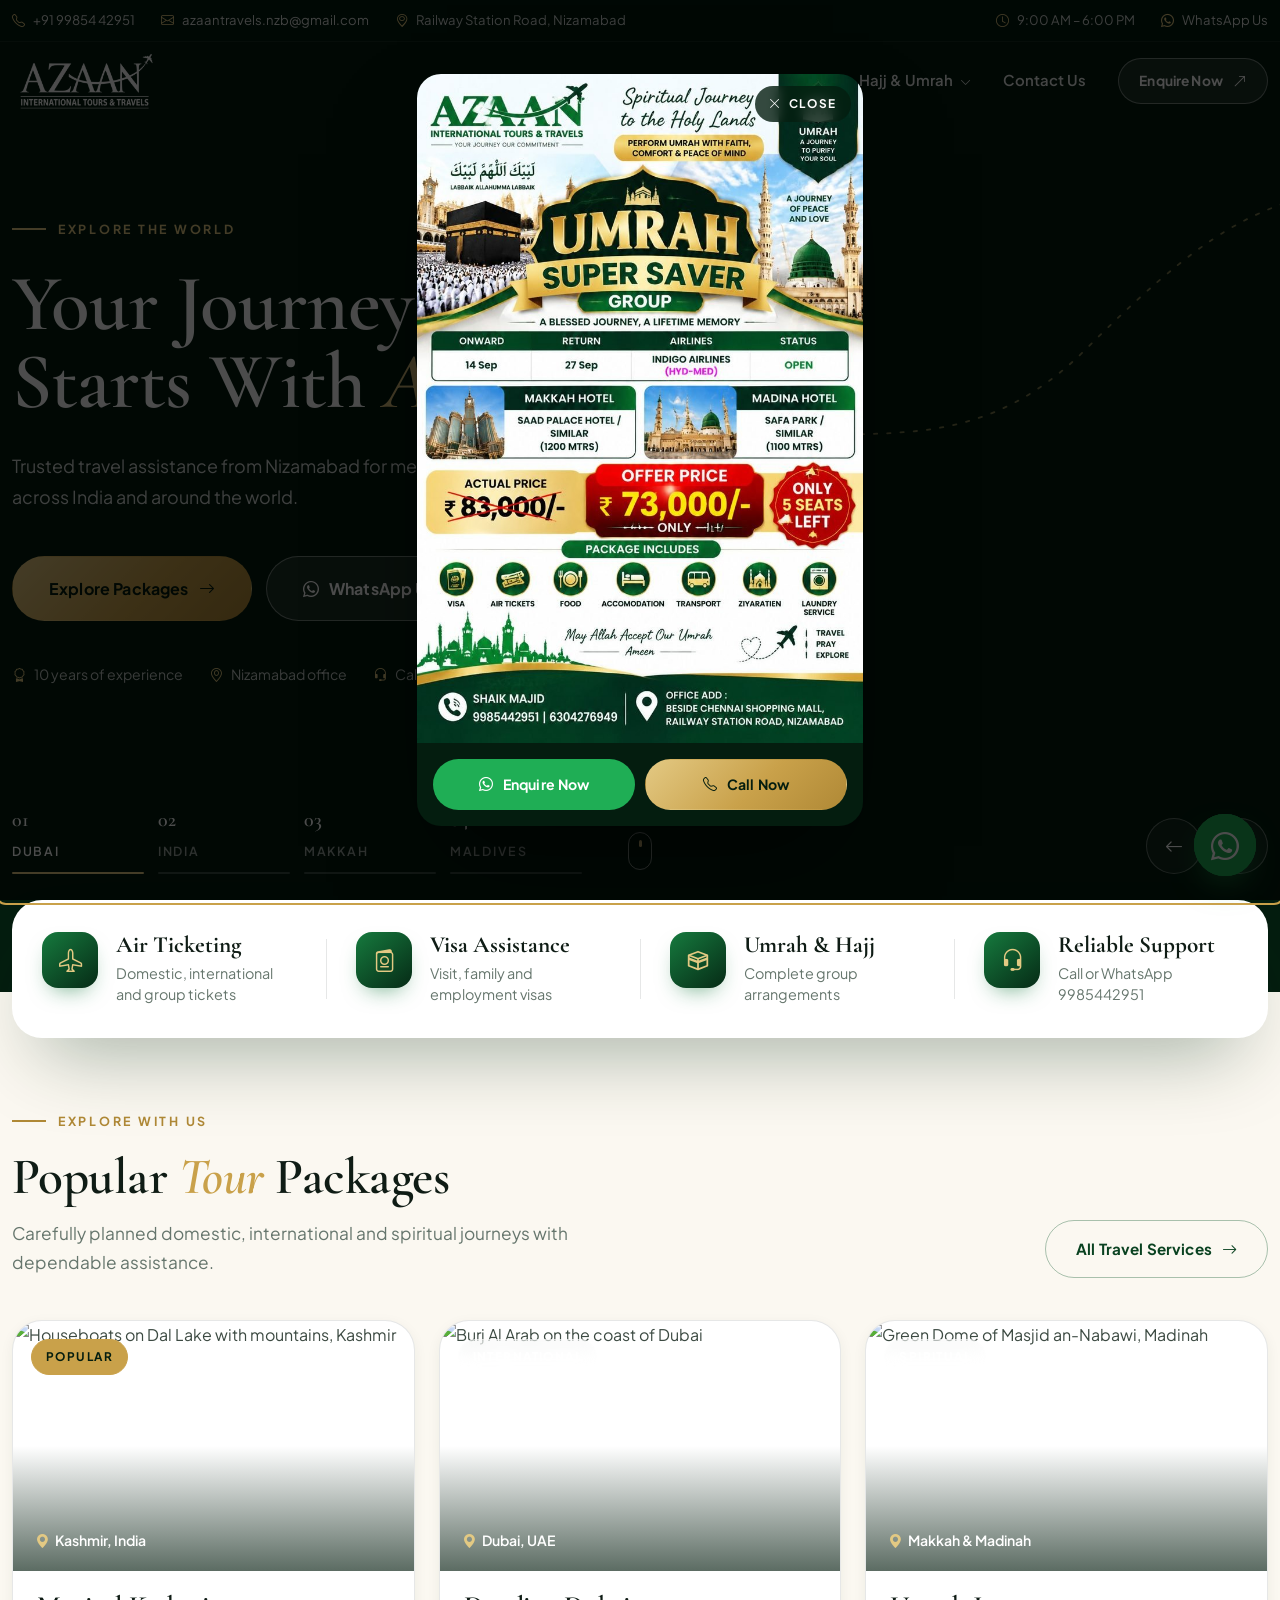
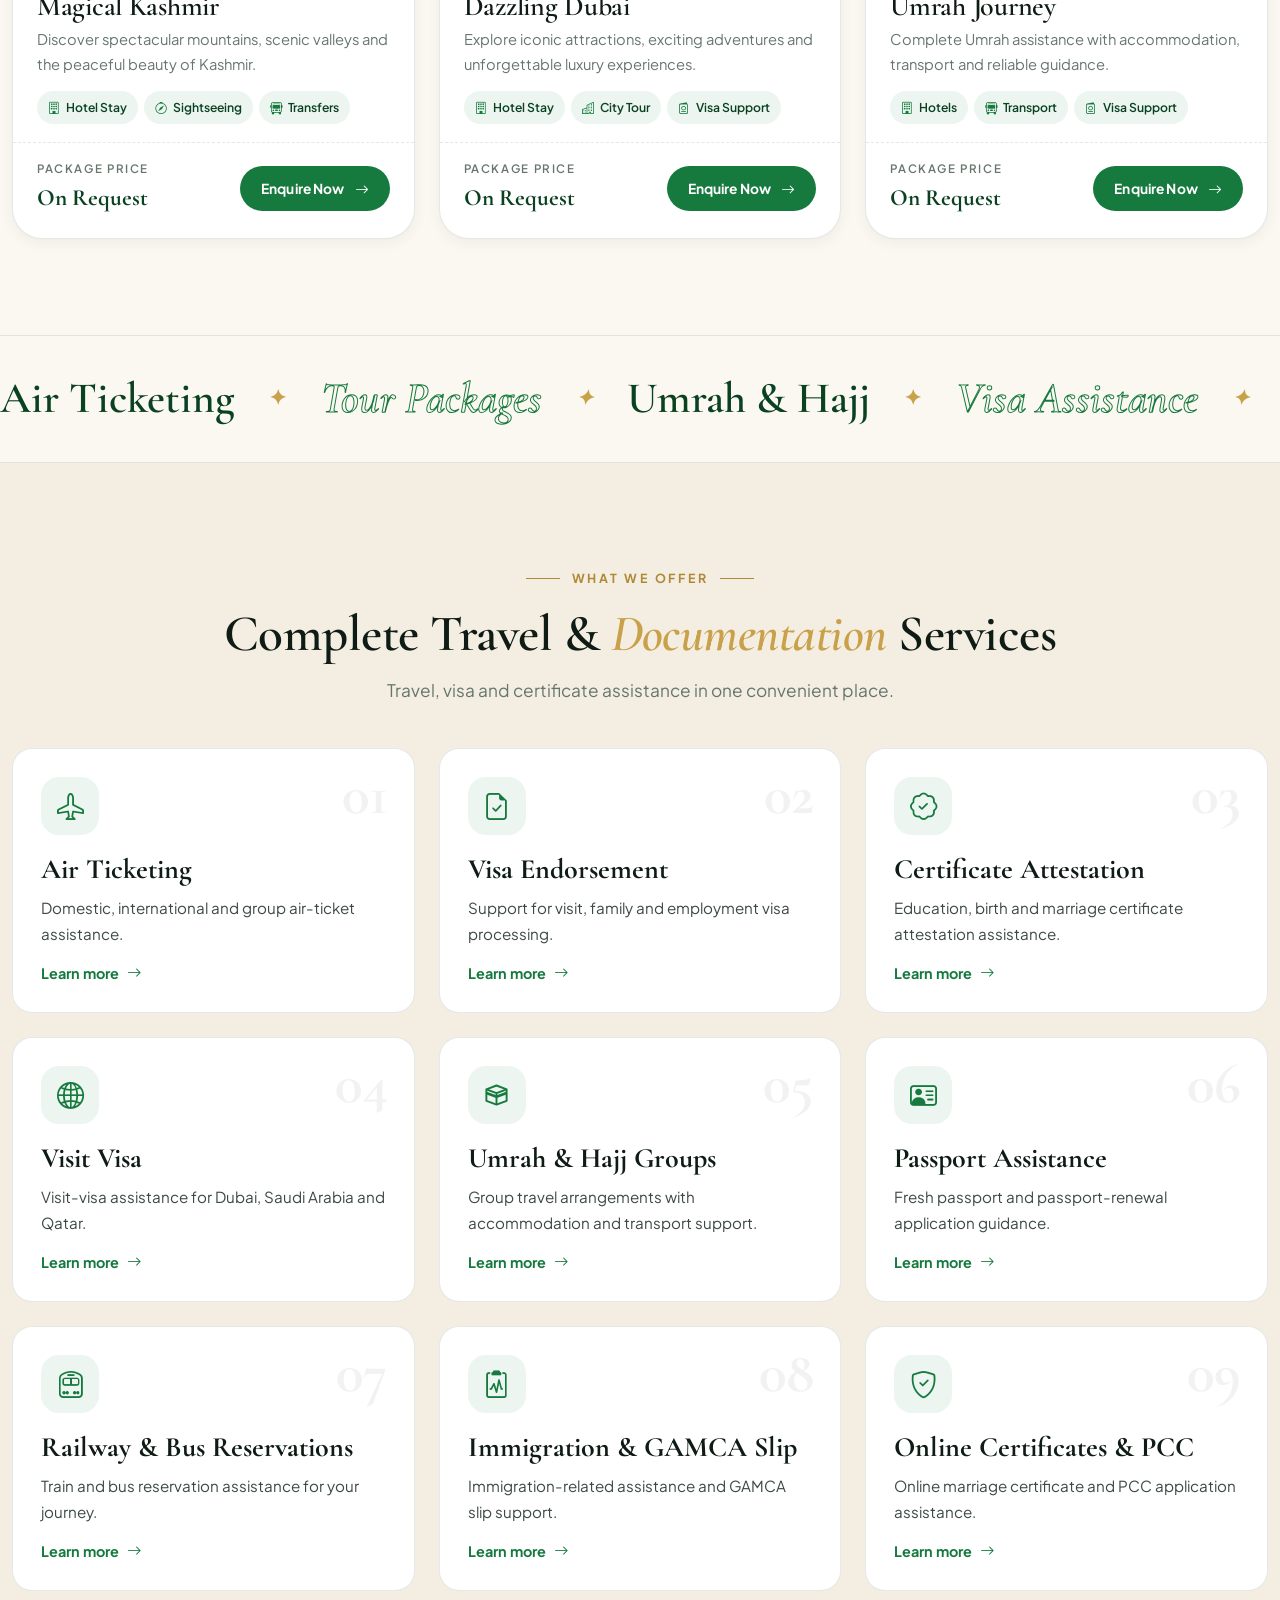
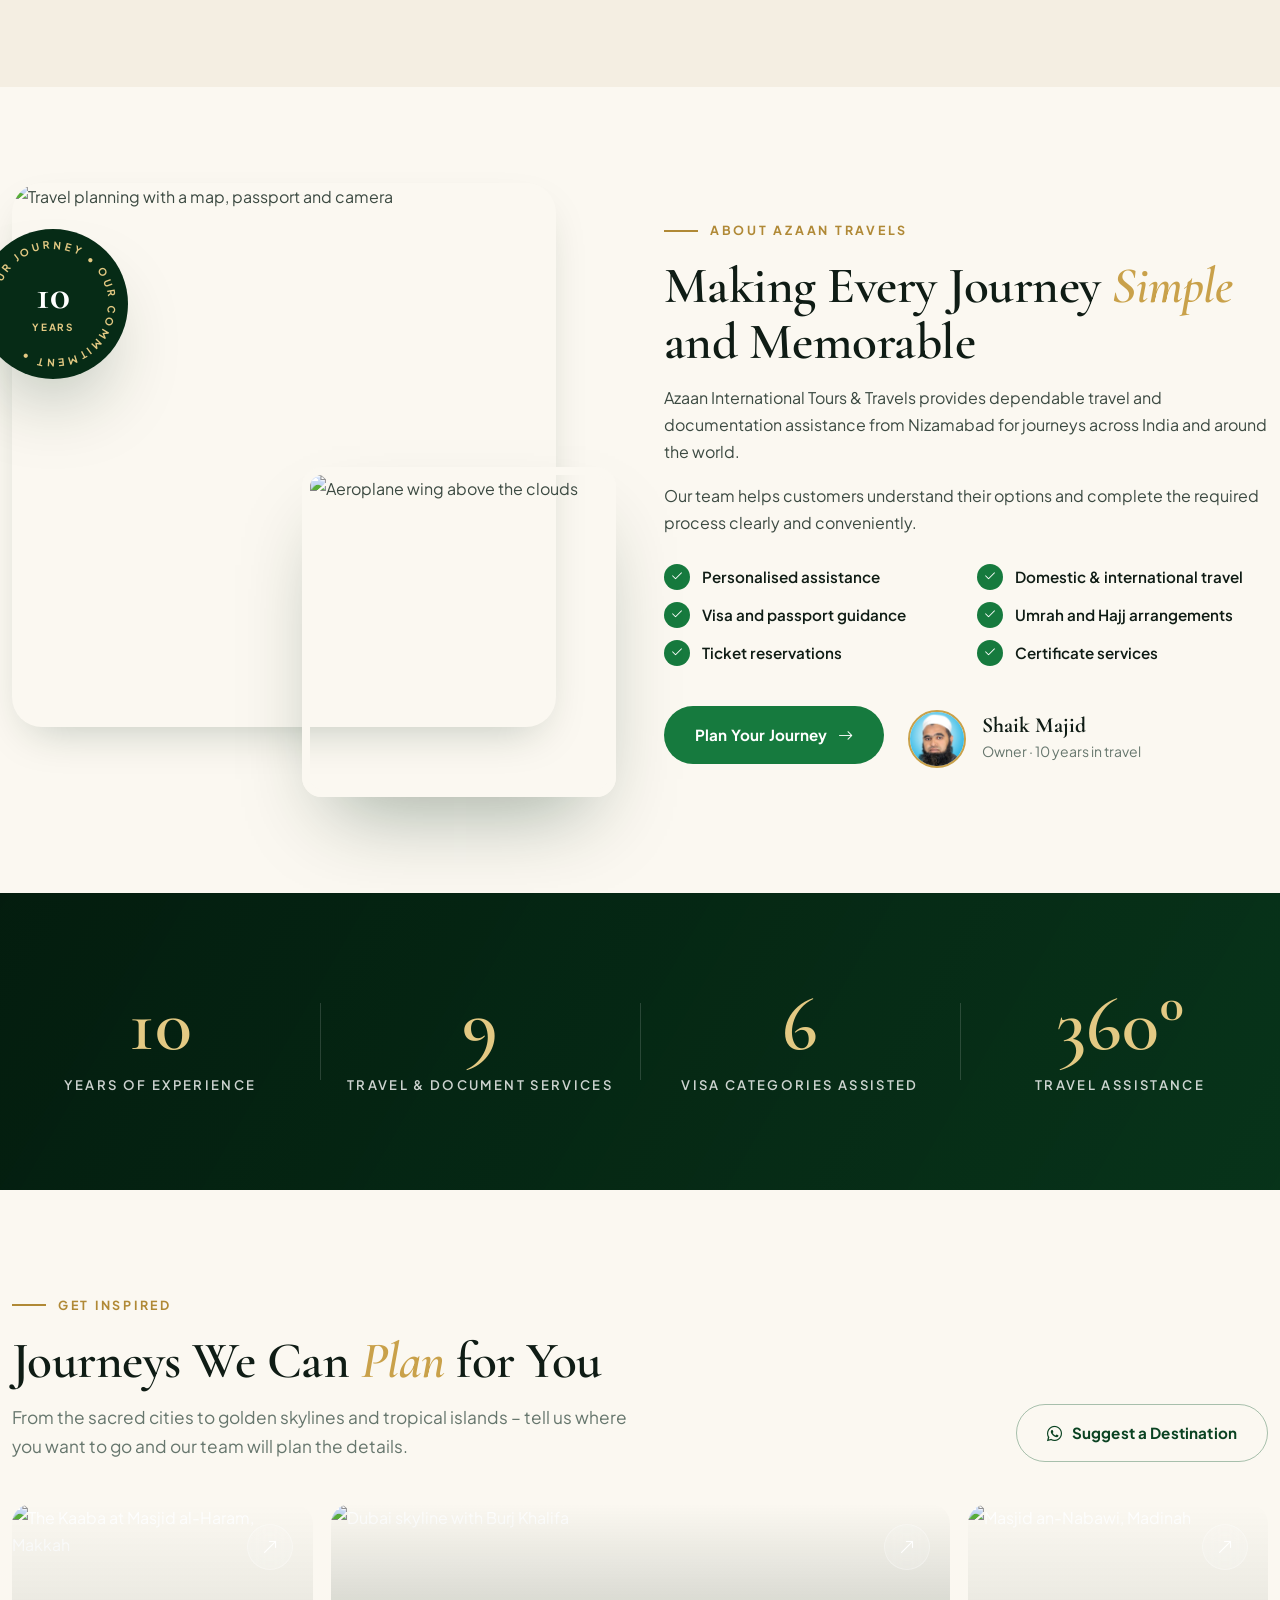
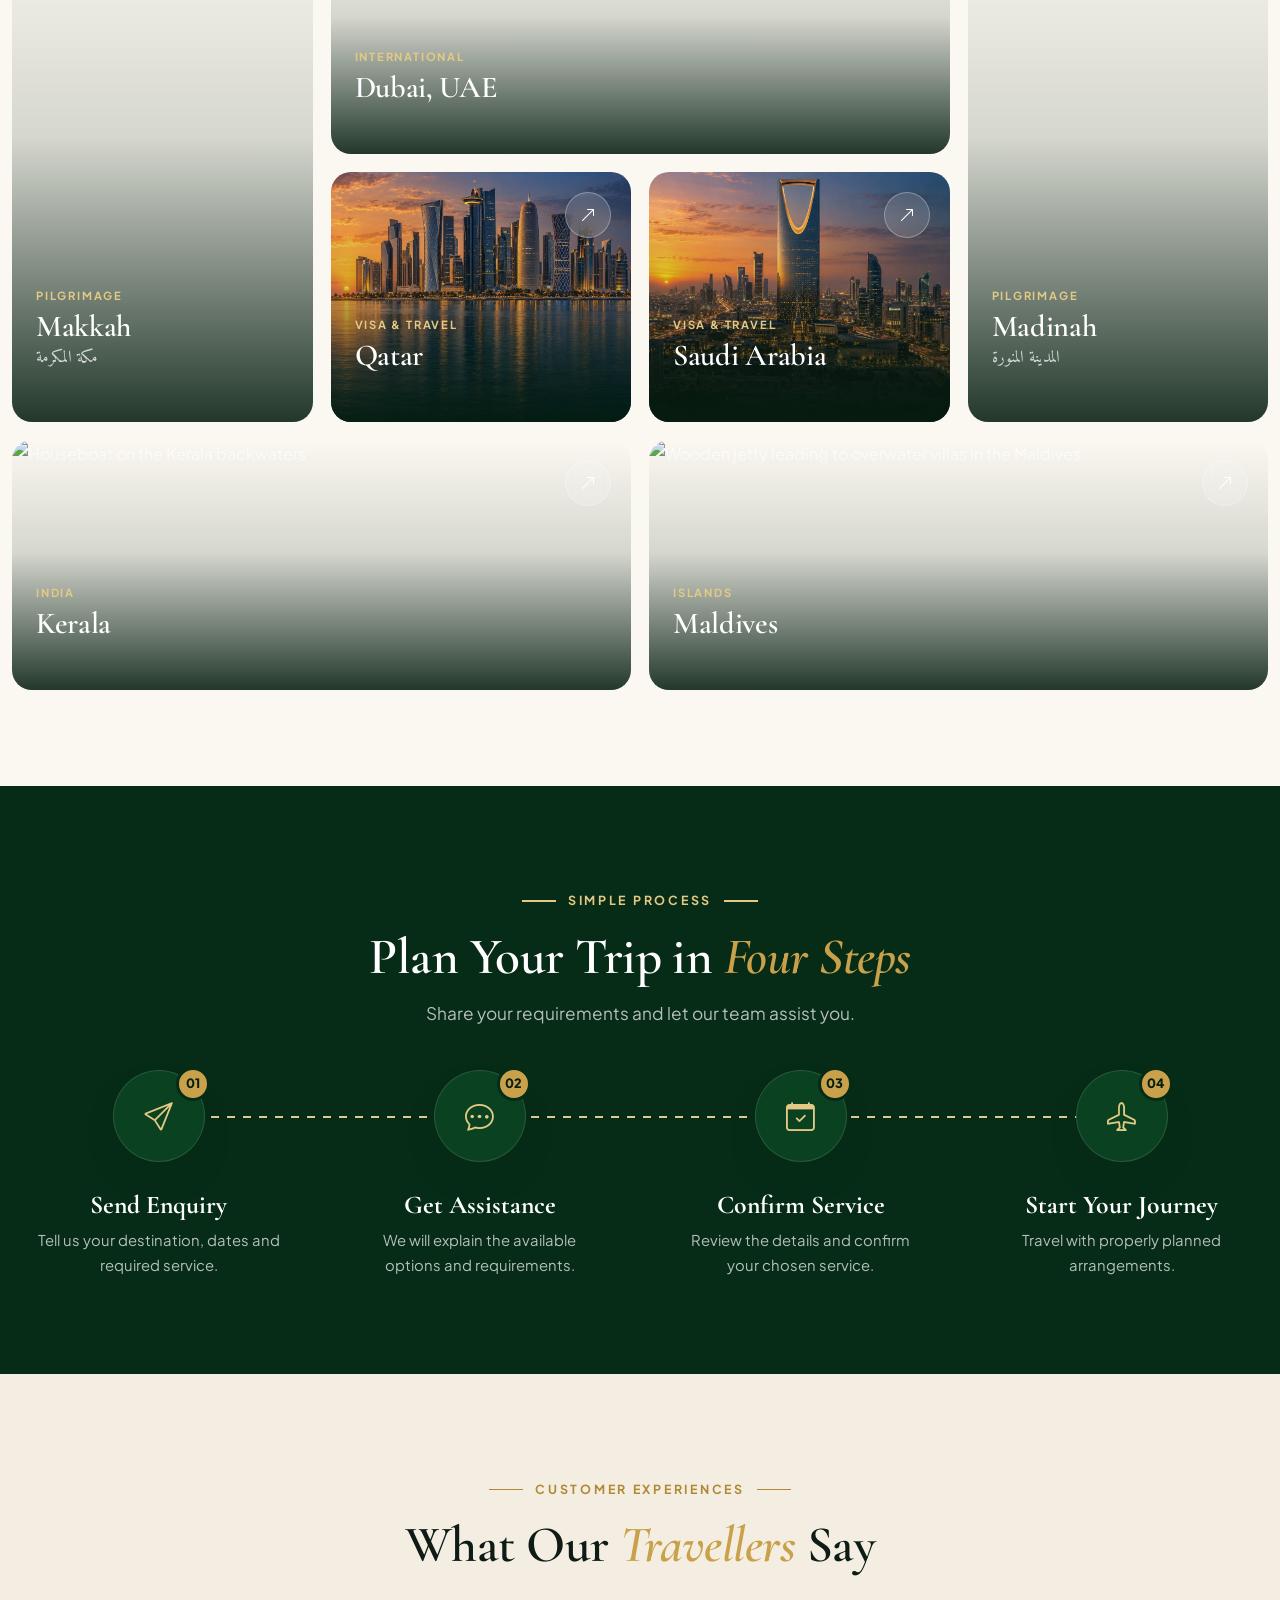
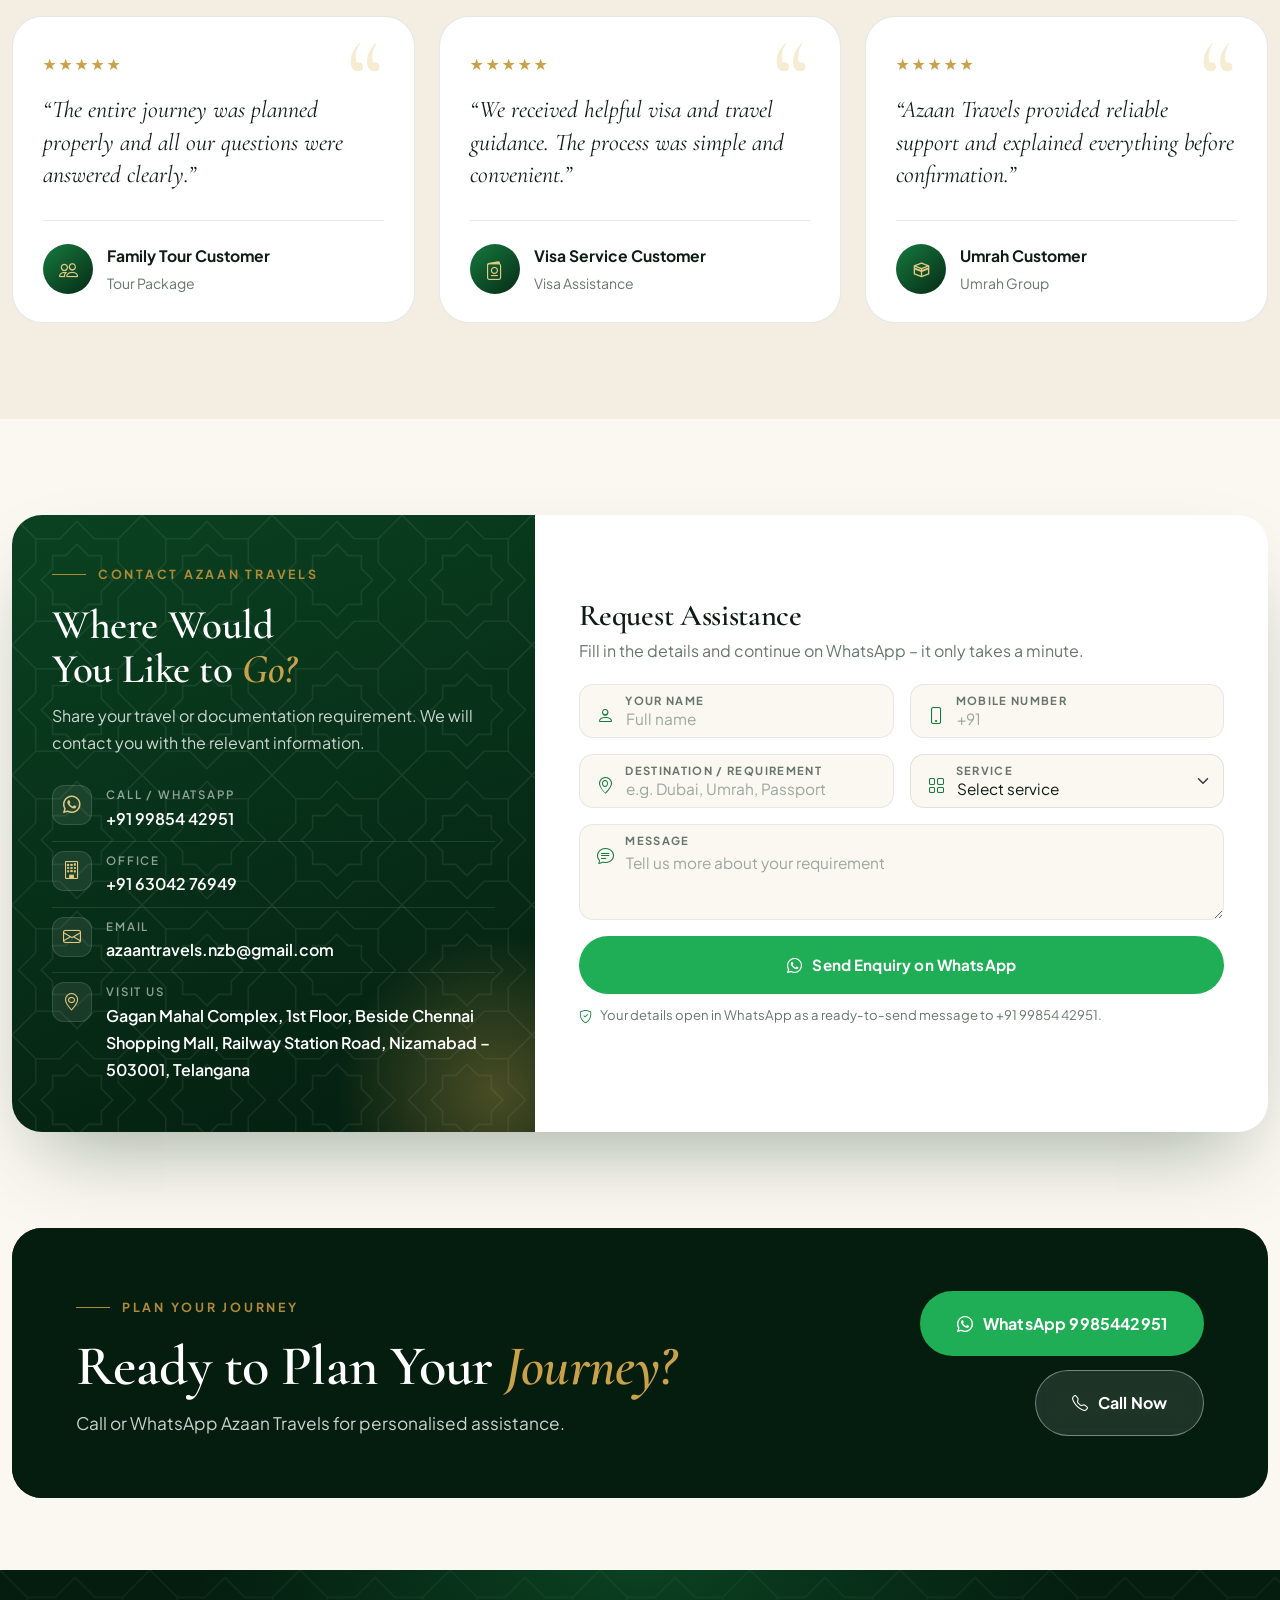
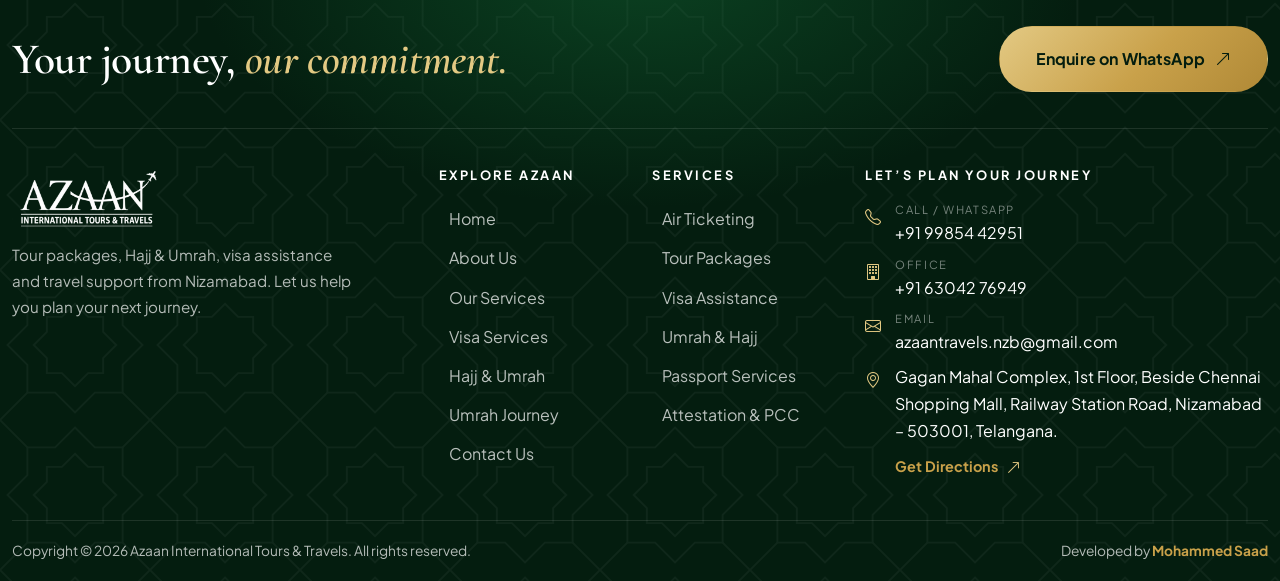
==== commit 49eb92a4: "Update experience figure to 10 years Replace 15+ / 8+ with a plain "10 years" on the homepage and Ab" ====
--- a/index.html
+++ b/index.html
@@ -155,7 +155,7 @@
                 <a class="btn-az glass lg" href="https://wa.me/919985442951?text=Hello%20Azaan%20Travels%2C%20I%20would%20like%20to%20enquire%20about%20a%20trip." target="_blank" rel="noopener"><i class="bi bi-whatsapp"></i> WhatsApp Us</a>
               </div>
               <div class="hero-trust">
-                <span><i class="bi bi-award"></i>8+ years of experience</span>
+                <span><i class="bi bi-award"></i>10 years of experience</span>
                 <span><i class="bi bi-geo-alt"></i>Nizamabad office</span>
                 <span><i class="bi bi-headset"></i>Call / WhatsApp 99854 42951</span>
               </div>
@@ -424,7 +424,7 @@
                   <defs><path id="circleText" d="M70,70 m-56,0 a56,56 0 1,1 112,0 a56,56 0 1,1 -112,0"/></defs>
                   <text><textPath href="#circleText">YOUR JOURNEY • OUR COMMITMENT • </textPath></text>
                 </svg>
-                <div class="core"><strong>8+</strong><small>Years</small></div>
+                <div class="core"><strong>10</strong><small>Years</small></div>
               </div>
             </div>
           </div>
@@ -447,7 +447,7 @@
               <a class="btn-az" href="#azEnquiry">Plan Your Journey <i class="bi bi-arrow-right"></i></a>
               <div class="signature">
                 <img src="assets/images/owner-shaik-majid-avatar.jpg" alt="Shaik Majid" loading="lazy">
-                <div><strong>Shaik Majid</strong><small>Owner · 8+ years in travel</small></div>
+                <div><strong>Shaik Majid</strong><small>Owner · 10 years in travel</small></div>
               </div>
             </div>
           </div>
@@ -460,7 +460,7 @@
       <div class="band-bg" data-parallax="0.18" style="background-image:url('https://images.unsplash.com/photo-1556388158-158ea5ccacbd?auto=format&fit=crop&w=2000&q=75')"></div>
       <div class="container-xl">
         <div class="row g-4">
-          <div class="col-6 col-lg-3 stat" data-reveal="up"><div class="val" data-count="8" data-suffix="+">8+</div><div class="lbl">Years of Experience</div></div>
+          <div class="col-6 col-lg-3 stat" data-reveal="up"><div class="val" data-count="10">10</div><div class="lbl">Years of Experience</div></div>
           <div class="col-6 col-lg-3 stat" data-reveal="up" data-delay=".1"><div class="val" data-count="9">9</div><div class="lbl">Travel &amp; Document Services</div></div>
           <div class="col-6 col-lg-3 stat" data-reveal="up" data-delay=".2"><div class="val" data-count="6">6</div><div class="lbl">Visa Categories Assisted</div></div>
           <div class="col-6 col-lg-3 stat" data-reveal="up" data-delay=".3"><div class="val" data-count="360" data-suffix="°">360°</div><div class="lbl">Travel Assistance</div></div>
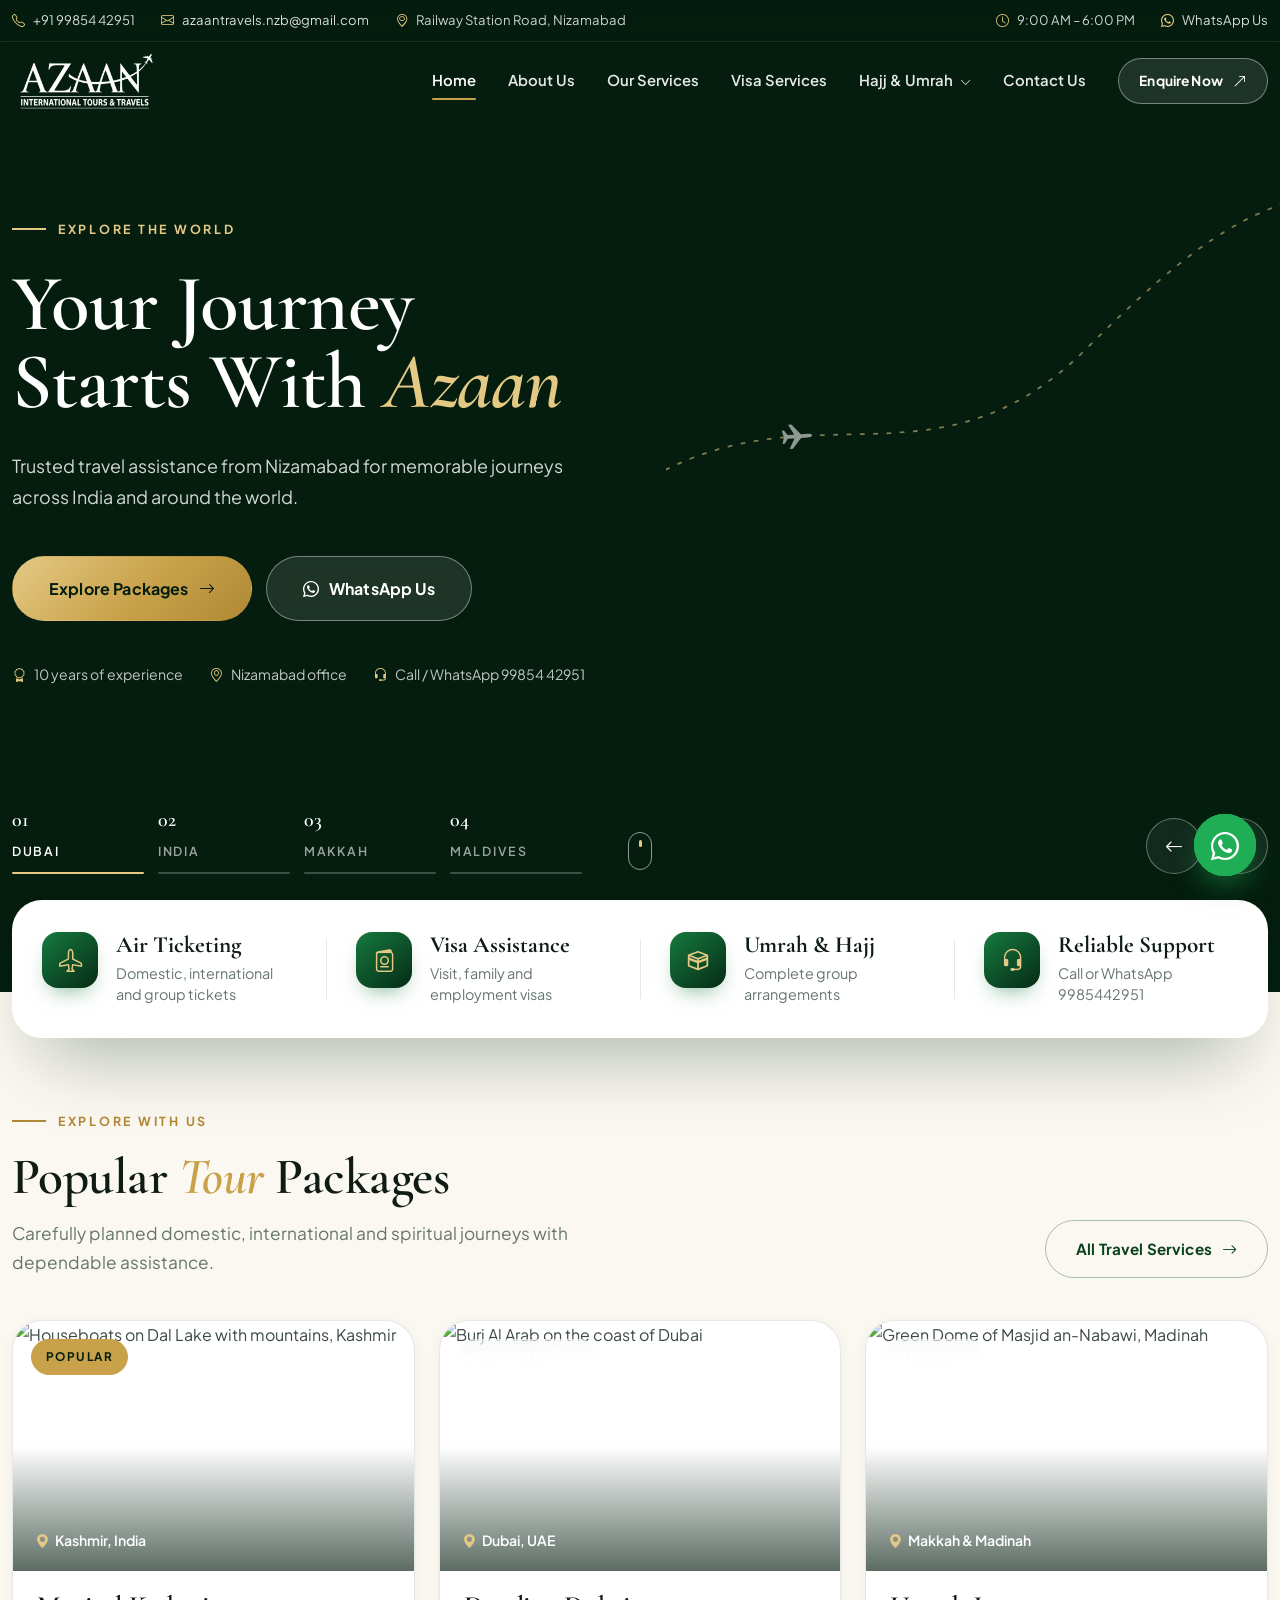
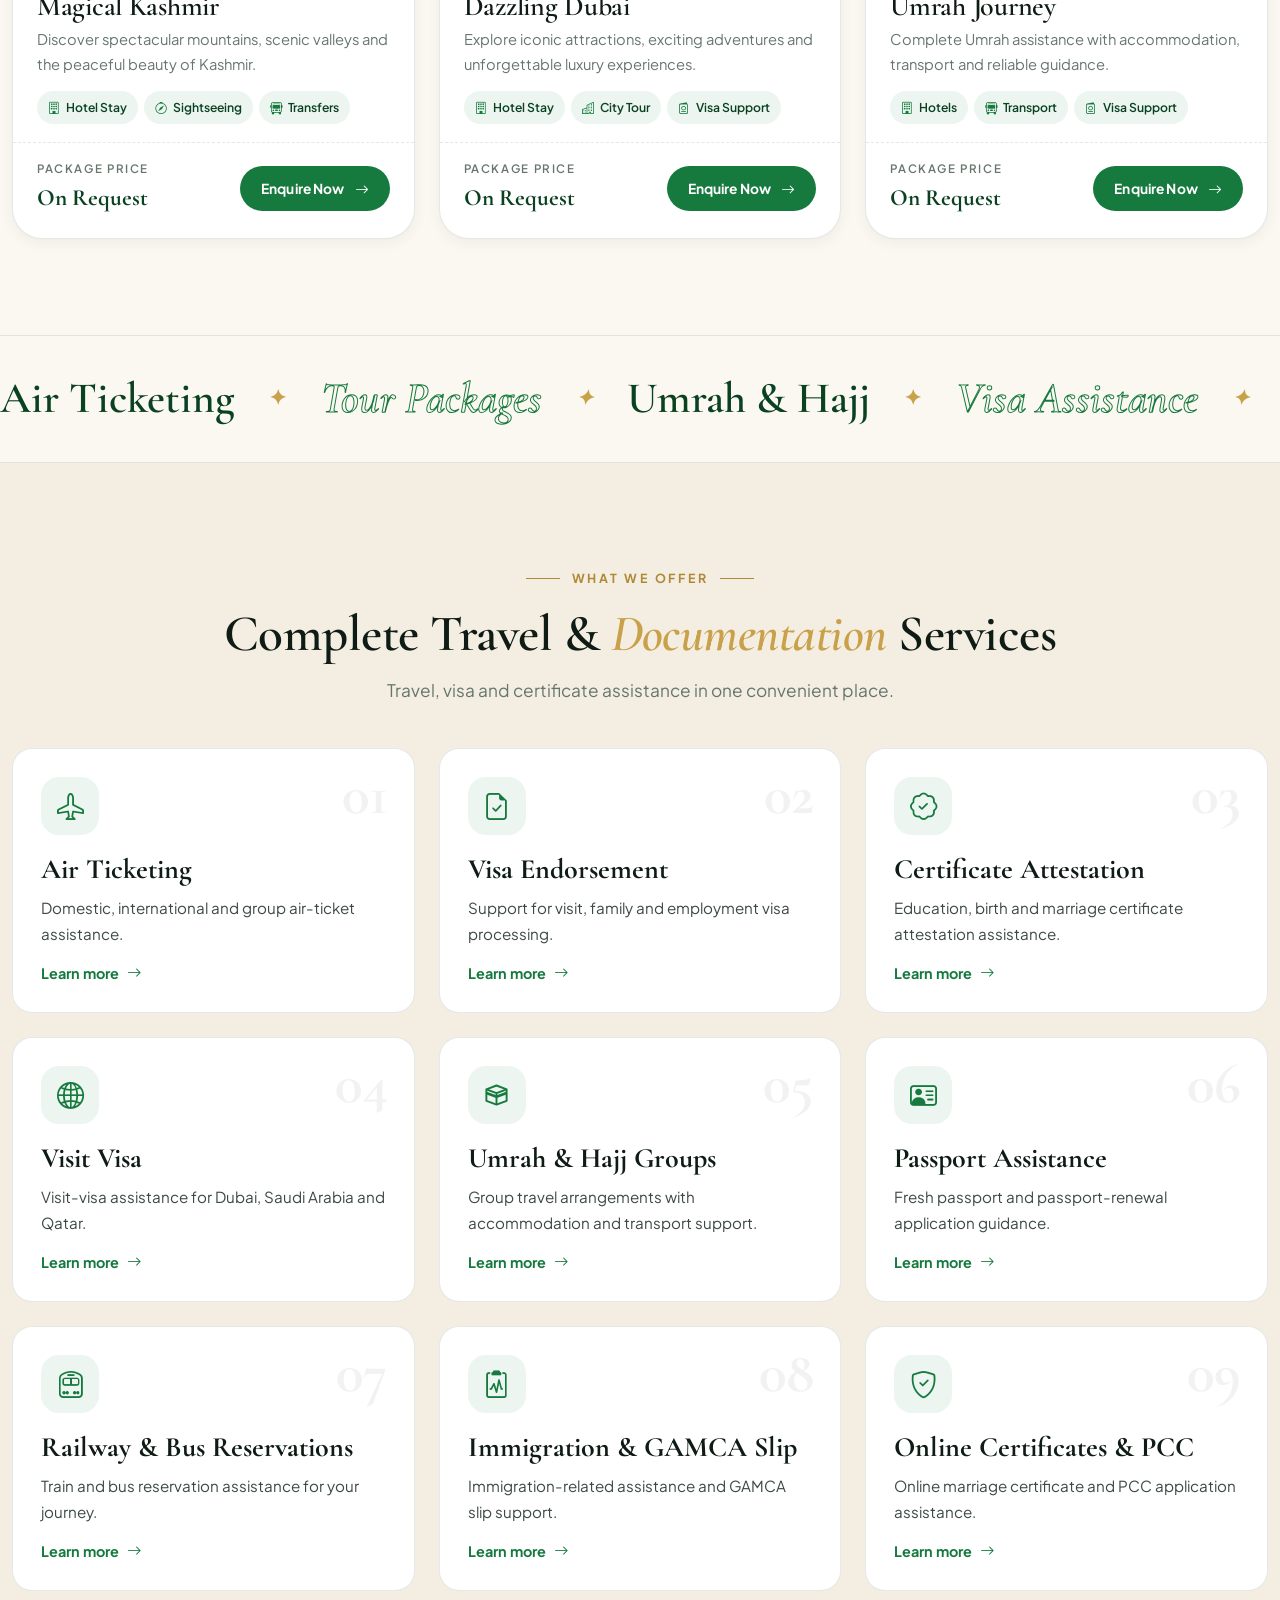
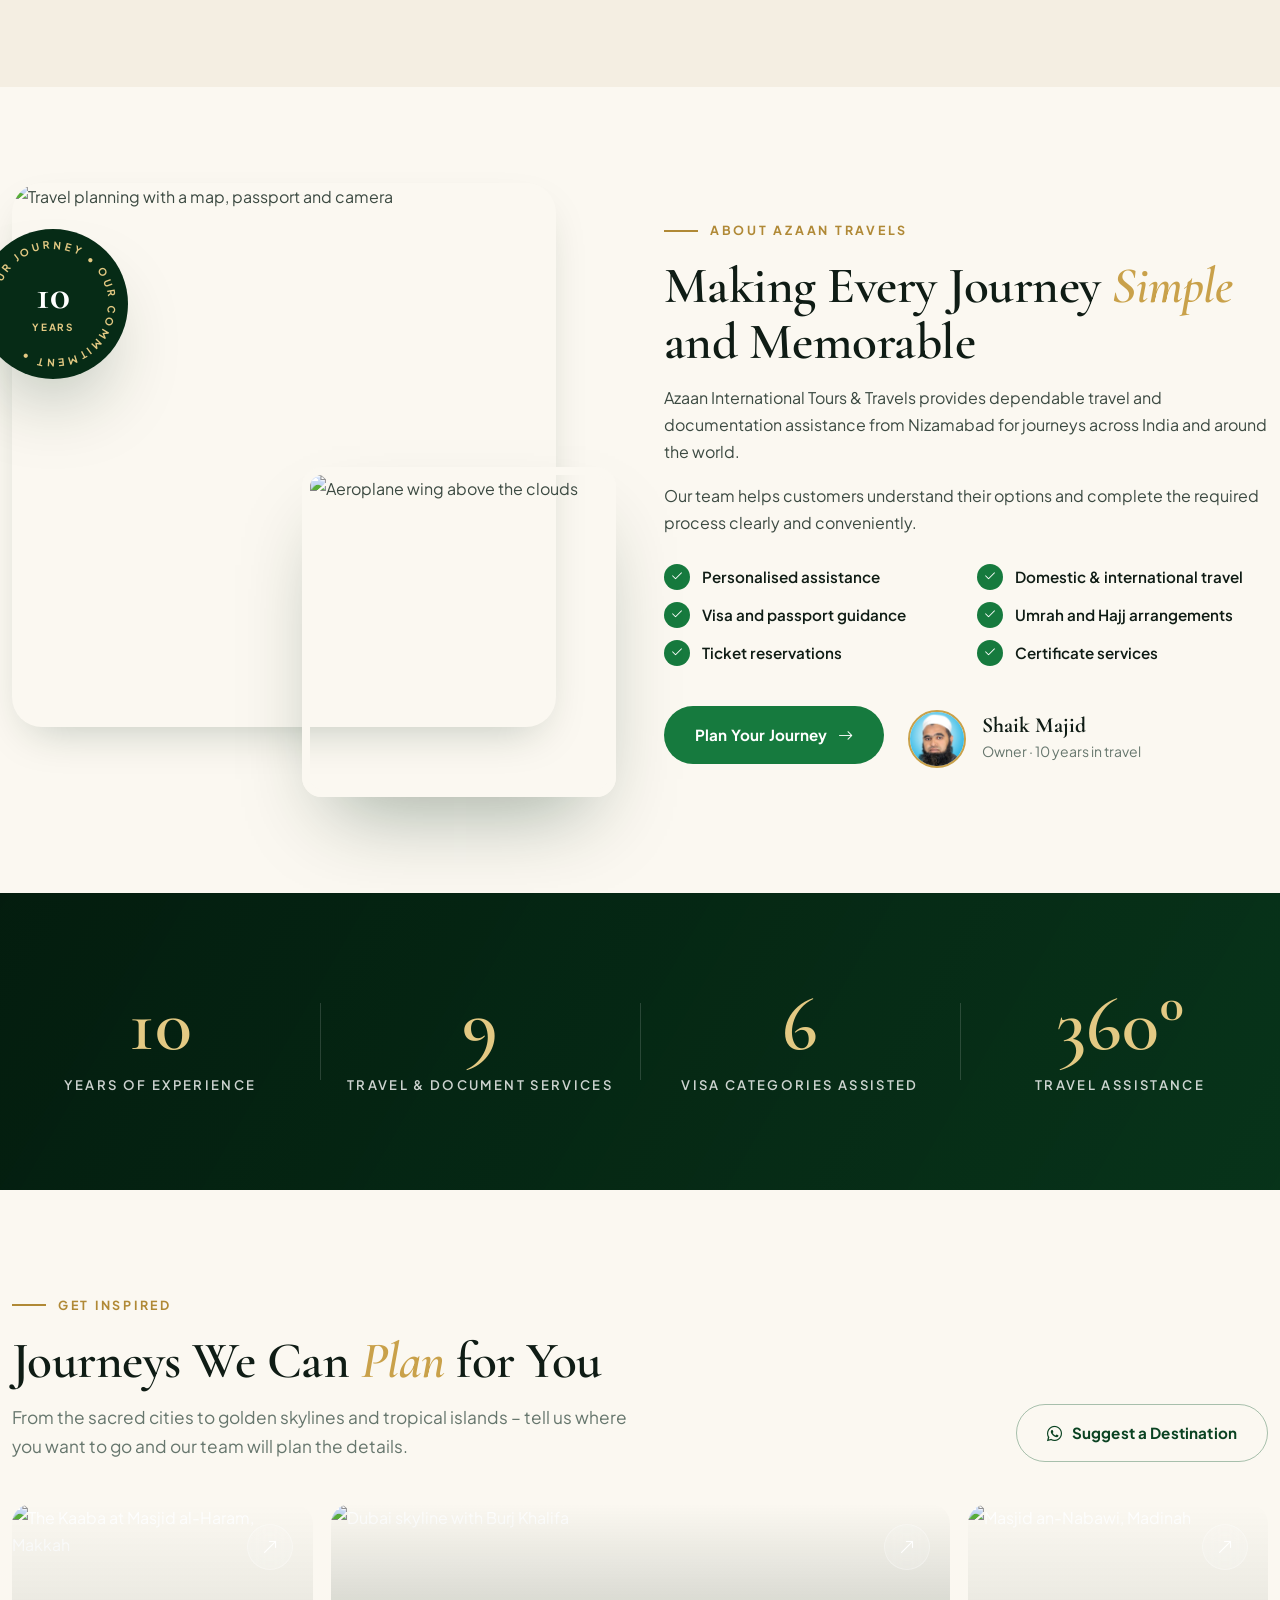
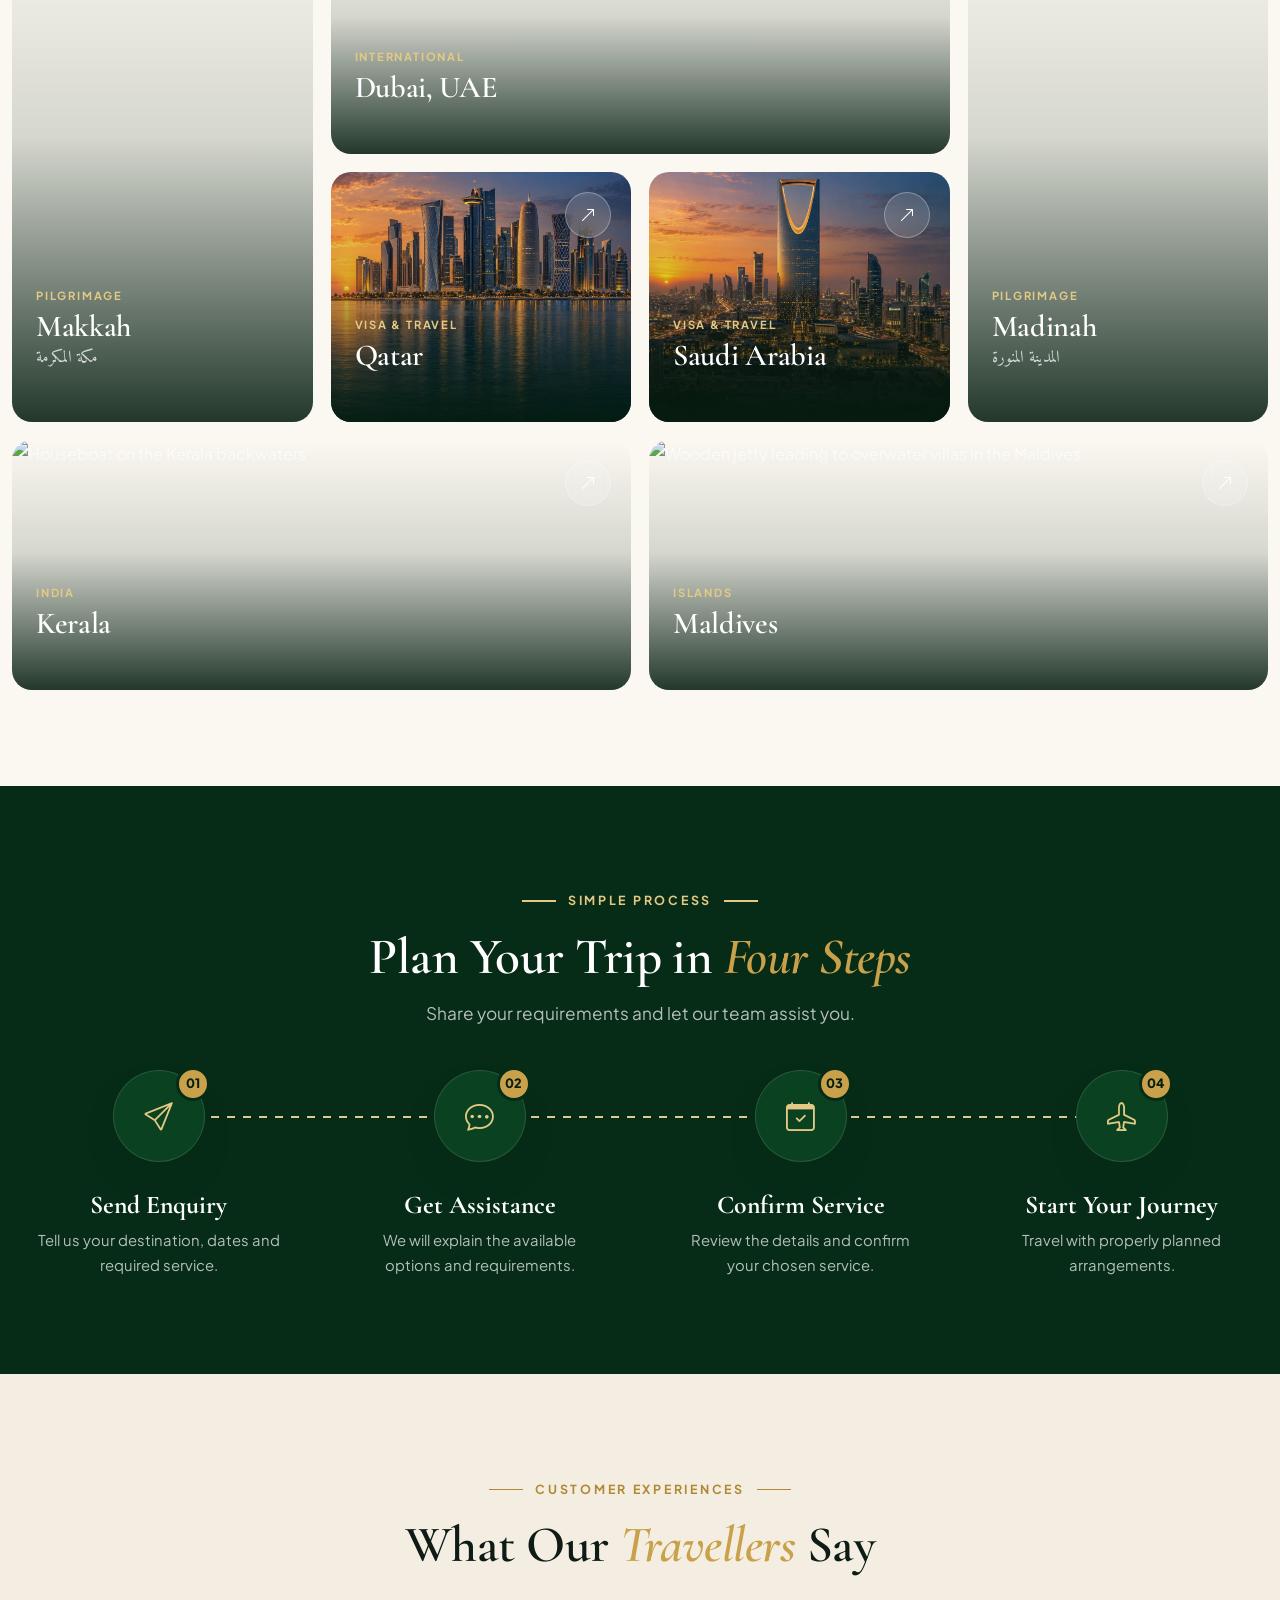
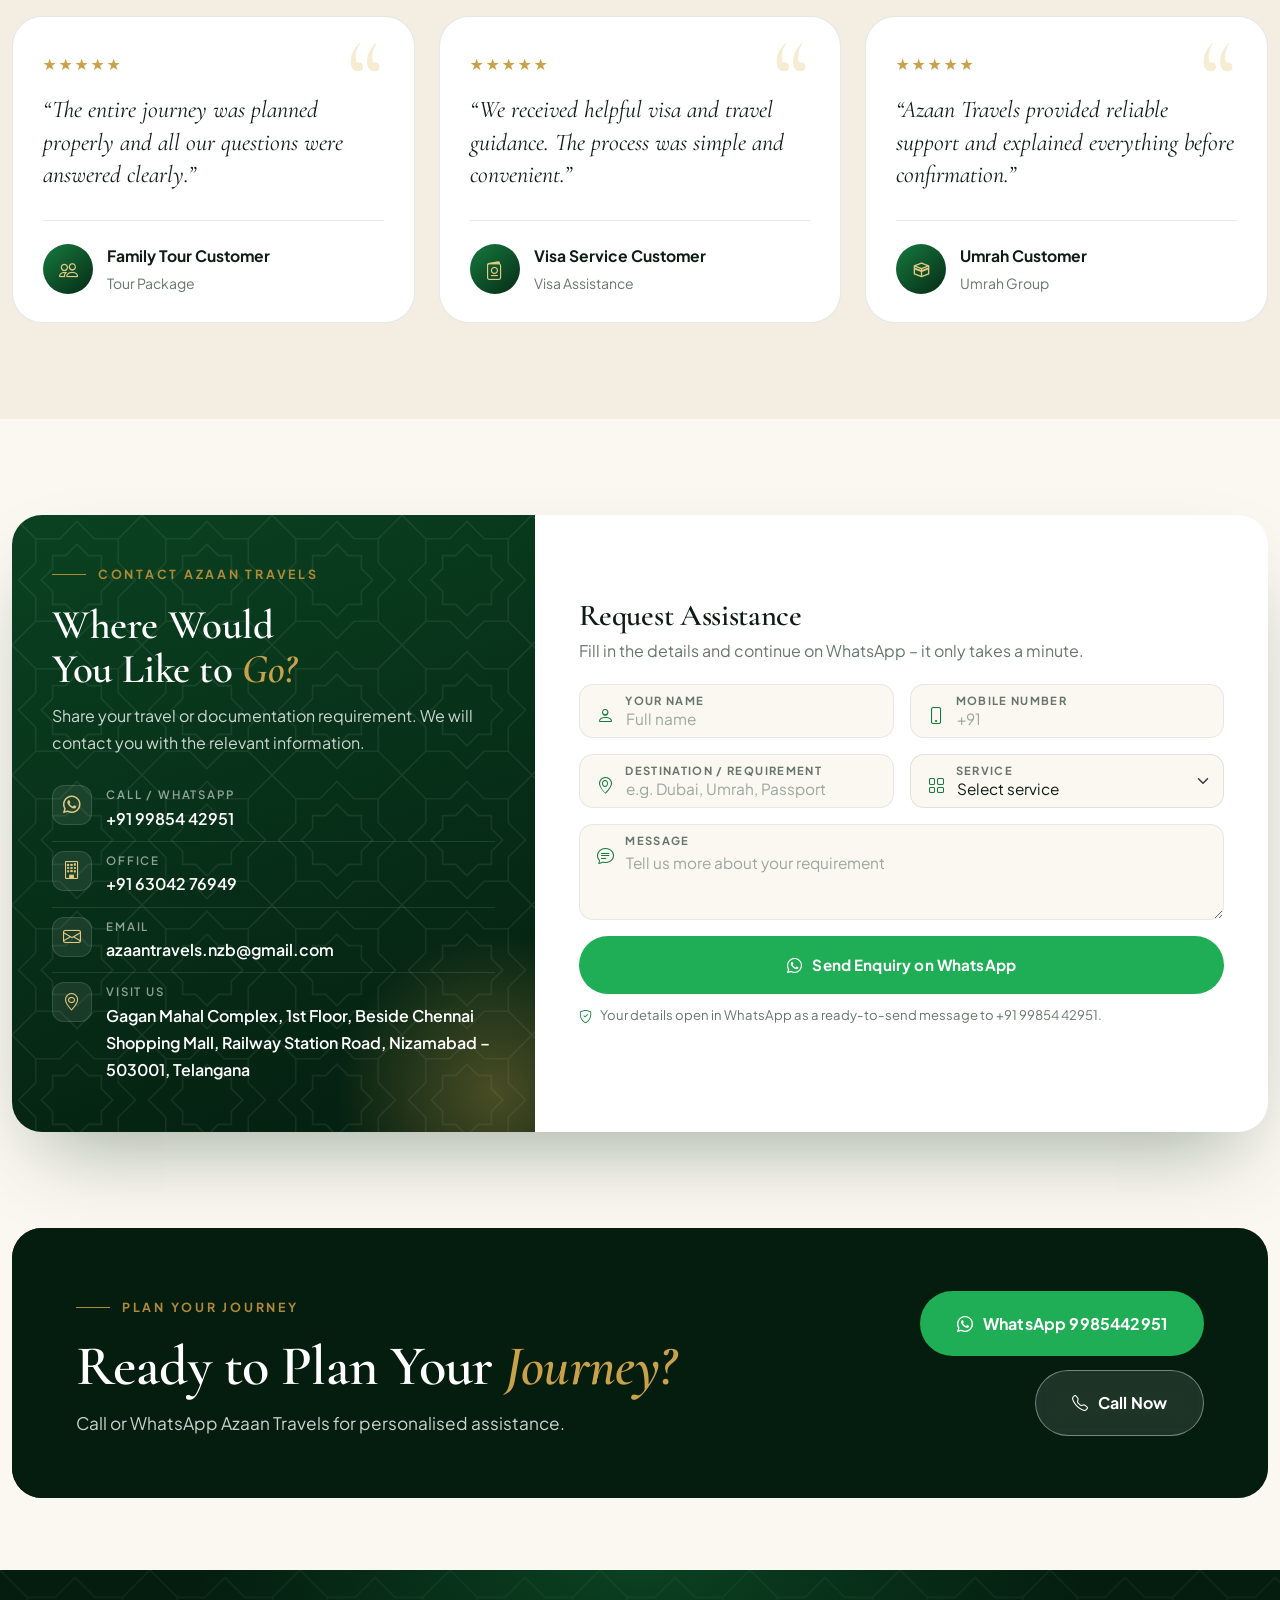
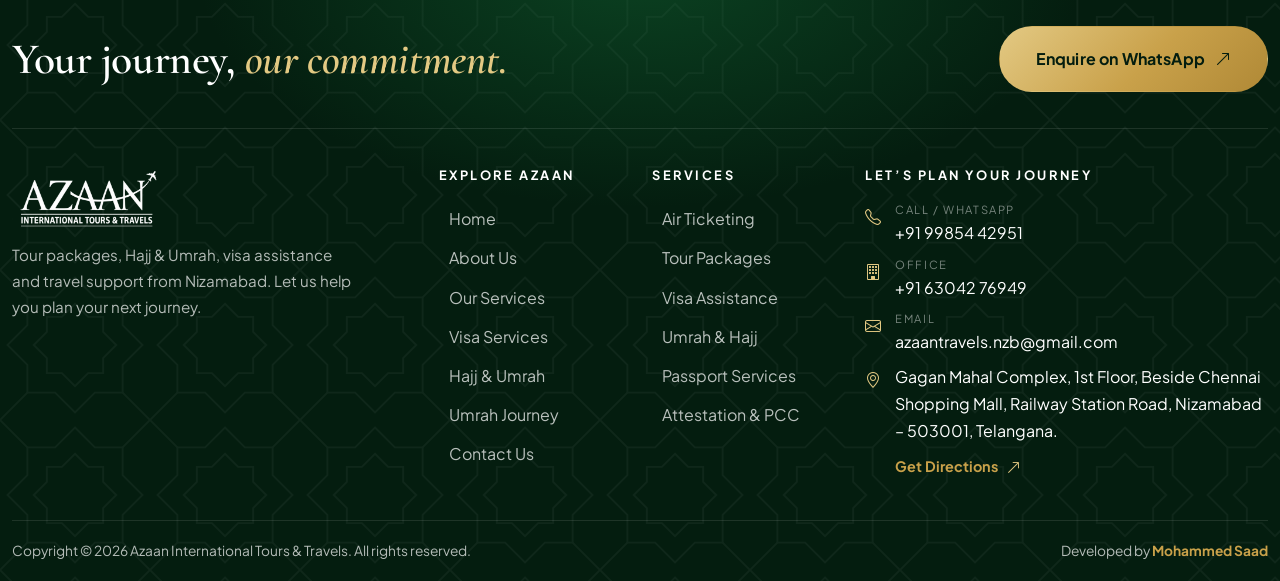
==== commit 49e9ddb7: "Remove Umrah offer popup from homepage Co-Authored-By: Claude Sonnet 5.5 <noreply@anthropic.com>" ====
--- a/index.html
+++ b/index.html
@@ -705,19 +705,7 @@
   <a class="fab-whatsapp" href="https://wa.me/919985442951?text=Hello%20Azaan%20Travels%2C%20I%20would%20like%20to%20make%20an%20enquiry." target="_blank" rel="noopener" aria-label="Chat with Azaan Travels on WhatsApp"><i class="bi bi-whatsapp"></i><span class="tip">Chat with us</span></a>
   <button class="to-top" type="button" aria-label="Back to top"><svg viewBox="0 0 50 50" aria-hidden="true"><circle cx="25" cy="25" r="23"/></svg><i class="bi bi-arrow-up"></i></button>
 
-  <!-- Offer popup (set data-enabled="false" to switch it off) -->
-  <div class="modal fade offer-modal" id="offerModal" tabindex="-1" aria-label="Umrah Super Saver Group offer" aria-hidden="true" data-enabled="true">
-    <div class="modal-dialog modal-dialog-centered">
-      <div class="modal-content">
-        <button type="button" class="offer-close" data-bs-dismiss="modal" aria-label="Close offer"><i class="bi bi-x-lg"></i> CLOSE</button>
-        <img class="poster" src="assets/images/umrah-super-saver.jpg" alt="Umrah Super Saver Group – Hyderabad to Madinah with Indigo, Makkah and Madinah hotels, visa, air tickets, food, accommodation, transport, ziyarat and laundry included" width="768" height="1152" loading="lazy">
-        <div class="offer-actions">
-          <a class="btn-az whatsapp" href="https://wa.me/919985442951?text=Assalamu%20Alaikum%20Azaan%20Travels%2C%20please%20share%20your%20current%20Umrah%20package%20details." target="_blank" rel="noopener"><i class="bi bi-whatsapp"></i> Enquire Now</a>
-          <a class="btn-az gold" href="tel:+919985442951"><i class="bi bi-telephone"></i> Call Now</a>
-        </div>
-      </div>
-    </div>
-  </div>
+
 
   <script src="https://cdn.jsdelivr.net/npm/bootstrap@5.3.3/dist/js/bootstrap.bundle.min.js"></script>
   <script src="assets/js/main.js"></script>
--- a/assets/css/style.css
+++ b/assets/css/style.css
@@ -1197,3 +1197,76 @@
 }
 .joined-cards .map-wrap, .joined-cards .office-card { border-radius: 0; box-shadow: none; }
 @media (max-width: 991.98px) { .joined-cards .office-card { padding: 28px 24px 22px; } }
+
+/* ---------- Umrah Journey: language switcher + translated text ---------- */
+.lang-switch {
+  position: relative; display: inline-flex; align-items: center; margin-top: 22px;
+  background: #fff; border: 1.5px solid var(--gold); border-radius: 999px;
+  box-shadow: var(--shadow-sm); transition: box-shadow .3s var(--ease), border-color .3s;
+}
+.lang-switch:hover, .lang-switch:focus-within { box-shadow: var(--shadow); border-color: var(--gold-600); }
+.lang-switch label { position: absolute; left: 16px; top: 50%; transform: translateY(-50%); margin: 0; color: var(--brand); font-size: 1.1rem; pointer-events: none; display: flex; }
+.lang-switch select {
+  appearance: none; -webkit-appearance: none; border: 0; background: transparent; cursor: pointer;
+  padding: 11px 44px 11px 46px; font: 600 .95rem var(--ff-body); color: var(--ink); min-width: 210px; border-radius: 999px;
+  background-image: url("data:image/svg+xml,%3Csvg xmlns='http://www.w3.org/2000/svg' viewBox='0 0 16 16' fill='none' stroke='%23167a3e' stroke-width='2' stroke-linecap='round' stroke-linejoin='round'%3E%3Cpath d='M3 6l5 5 5-5'/%3E%3C/svg%3E");
+  background-repeat: no-repeat; background-position: right 16px center; background-size: 14px;
+}
+.lang-switch select:focus-visible { outline: 2px solid var(--gold); outline-offset: 3px; }
+
+#rites .section-head > *, #rites .rite .col-lg-7 { transition: opacity .18s ease; }
+#rites.is-switching .section-head > *:not(.lang-switch), #rites.is-switching .rite .col-lg-7, #rites.is-switching .rite-num .lbl, #rites.is-switching .rite-num .nm { opacity: 0; }
+
+/* fonts + spacing per language (Cormorant has no Urdu/Hindi/Telugu glyphs) */
+#rites[data-lang="ur"] [lang="ur"], #rites[data-lang="ur"] [lang="ur"] * { font-family: "Noto Nastaliq Urdu", "Amiri", serif; }
+#rites[data-lang="hi"] [lang="hi"], #rites[data-lang="hi"] [lang="hi"] * { font-family: "Noto Sans Devanagari", sans-serif; }
+#rites[data-lang="te"] [lang="te"], #rites[data-lang="te"] [lang="te"] * { font-family: "Noto Sans Telugu", sans-serif; }
+#rites [lang="ar"] { font-family: var(--ff-arabic) !important; font-style: normal; font-size: 1.15em; }
+#rites[data-lang="ur"] [lang="ur"] { line-height: 2.1; }
+#rites[data-lang="ur"] .rite h3[dir], #rites[data-lang="ur"] .rite h3 { line-height: 1.7; font-size: clamp(1.6rem, 2.8vw, 2.2rem); }
+#rites[data-lang="ur"] .section-title { line-height: 1.7; font-size: clamp(1.9rem, 3.4vw, 2.8rem); }
+#rites[data-lang="ur"] .lead-p, #rites[data-lang="ur"] .steps-list li { line-height: 2.2; }
+#rites[data-lang="hi"] [lang="hi"], #rites[data-lang="te"] [lang="te"] { line-height: 1.85; }
+#rites[data-lang="hi"] .rite h3, #rites[data-lang="te"] .rite h3 { font-weight: 700; font-size: clamp(1.6rem, 2.8vw, 2.2rem); line-height: 1.5; }
+#rites[data-lang="hi"] .section-title, #rites[data-lang="te"] .section-title { font-weight: 700; font-size: clamp(1.9rem, 3.4vw, 2.8rem); line-height: 1.5; }
+#rites[data-lang="hi"] .rite-num .nm, #rites[data-lang="te"] .rite-num .nm, #rites[data-lang="ur"] .rite-num .nm { font-size: 1.15rem; }
+#rites[data-lang] .rite-num .lbl { font-size: .95rem; }
+#rites .rite-num [dir="rtl"] { text-align: left; }
+#rites[data-lang="ur"] .rite-num .lbl, #rites[data-lang="ur"] .rite-num .nm { line-height: 1.9; }
+
+/* right-to-left layout for Urdu: mirror the numbered steps */
+#rites [dir="rtl"] .steps-list li { padding: 0 50px 18px 0; text-align: right; }
+#rites [dir="rtl"] .steps-list li::before { left: auto; right: 0; }
+#rites [dir="rtl"] .steps-list li::after { left: auto; right: 15.5px; }
+#rites [dir="rtl"] .lead-p, #rites [dir="rtl"] h3 { text-align: right; }
+
+/* polish for translated text */
+.lang-switch select { min-width: 230px; text-align-last: left; }
+#rites[data-lang="ur"] .lang-switch select, #rites[data-lang="hi"] .lang-switch select, #rites[data-lang="te"] .lang-switch select { min-width: 250px; }
+#rites[data-lang="ur"] .eyebrow, #rites[data-lang="hi"] .eyebrow, #rites[data-lang="te"] .eyebrow { letter-spacing: .04em; text-transform: none; font-size: .95rem; }
+#rites[data-lang="ur"] em { font-style: normal; }
+#rites[data-lang="ur"] .steps-list em, #rites[data-lang="ur"] .tip em { font-style: normal; }
+#rites[data-lang="hi"] em, #rites[data-lang="te"] em { font-style: normal; }
+#rites[data-lang="hi"] .rite h3 em, #rites[data-lang="te"] .rite h3 em, #rites[data-lang="hi"] .section-title em, #rites[data-lang="te"] .section-title em { font-weight: 700; }
+
+/* language switcher as buttons (replaces the dropdown) */
+.lang-switch { gap: 4px; padding: 5px 6px 5px 14px; }
+.lang-switch > i { color: var(--brand); font-size: 1.1rem; margin-right: 6px; }
+.lang-btn {
+  border: 0; background: transparent; cursor: pointer; border-radius: 999px;
+  padding: 8px 18px; font: 600 .92rem var(--ff-body); color: var(--body); line-height: 1.4;
+  transition: background .3s var(--ease), color .3s var(--ease), box-shadow .3s var(--ease);
+}
+.lang-btn:hover { background: var(--brand-50); color: var(--brand-800); }
+.lang-btn.is-active { background: linear-gradient(135deg, var(--brand), var(--brand-800)); color: #fff; box-shadow: 0 8px 18px -8px rgba(22,122,62,.6); }
+.lang-btn:focus-visible { outline: 2px solid var(--gold); outline-offset: 2px; }
+.lang-btn[lang="ur"] { font-family: "Noto Nastaliq Urdu", "Amiri", serif; font-size: 1rem; padding: 6px 18px 10px; }
+.lang-btn[lang="hi"] { font-family: "Noto Sans Devanagari", sans-serif; }
+.lang-btn[lang="te"] { font-family: "Noto Sans Telugu", sans-serif; }
+@media (max-width: 575.98px) { .lang-switch { flex-wrap: wrap; justify-content: center; border-radius: 22px; padding: 8px; } .lang-switch > i { display: none; } .lang-btn { padding: 8px 14px; } }
+
+/* language buttons: smooth colour change (solid fill, not a gradient) and equal heights in every language */
+.lang-btn { transition: background-color .3s var(--ease), color .3s var(--ease), box-shadow .3s var(--ease); }
+.lang-btn.is-active { background: var(--brand-800); }
+#rites .lang-switch .lang-btn { line-height: 1.4; }
+#rites .lang-switch .lang-btn[lang="ur"] { line-height: 1.7; padding-top: 4px; padding-bottom: 8px; }
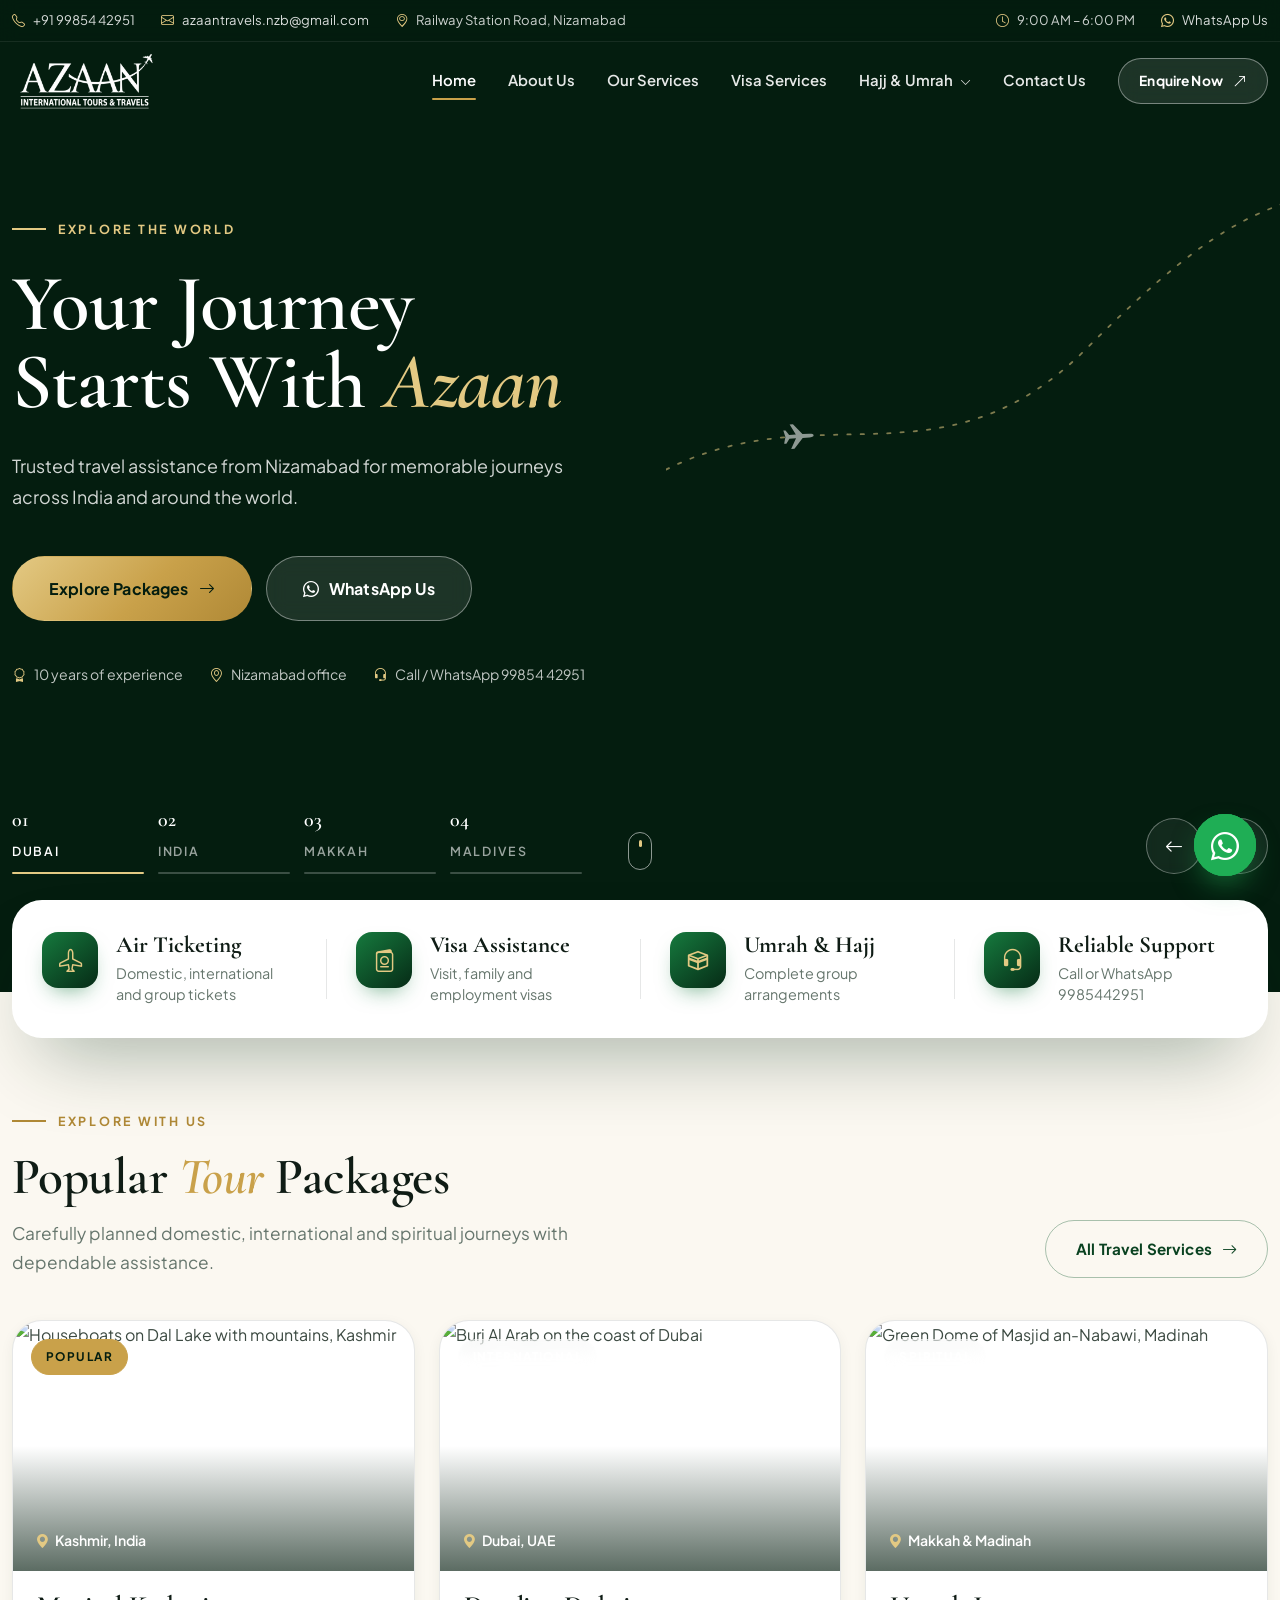
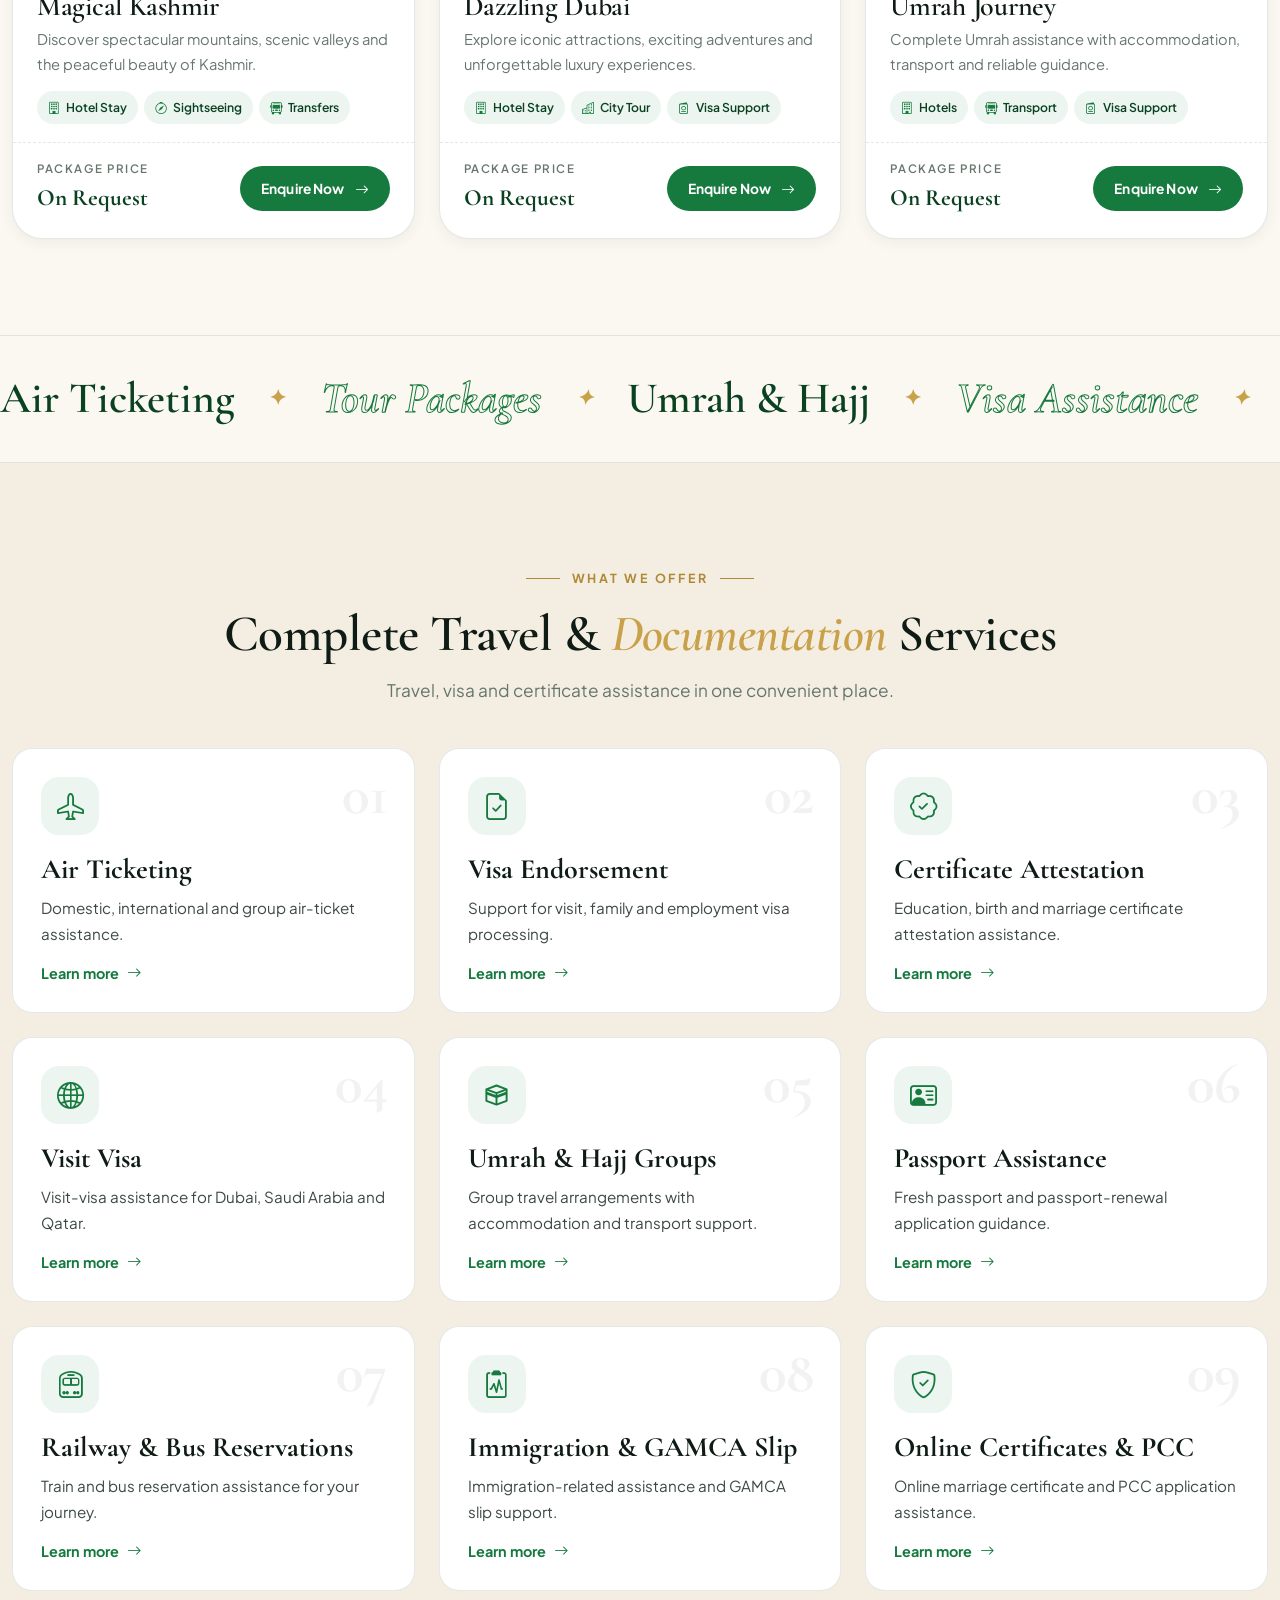
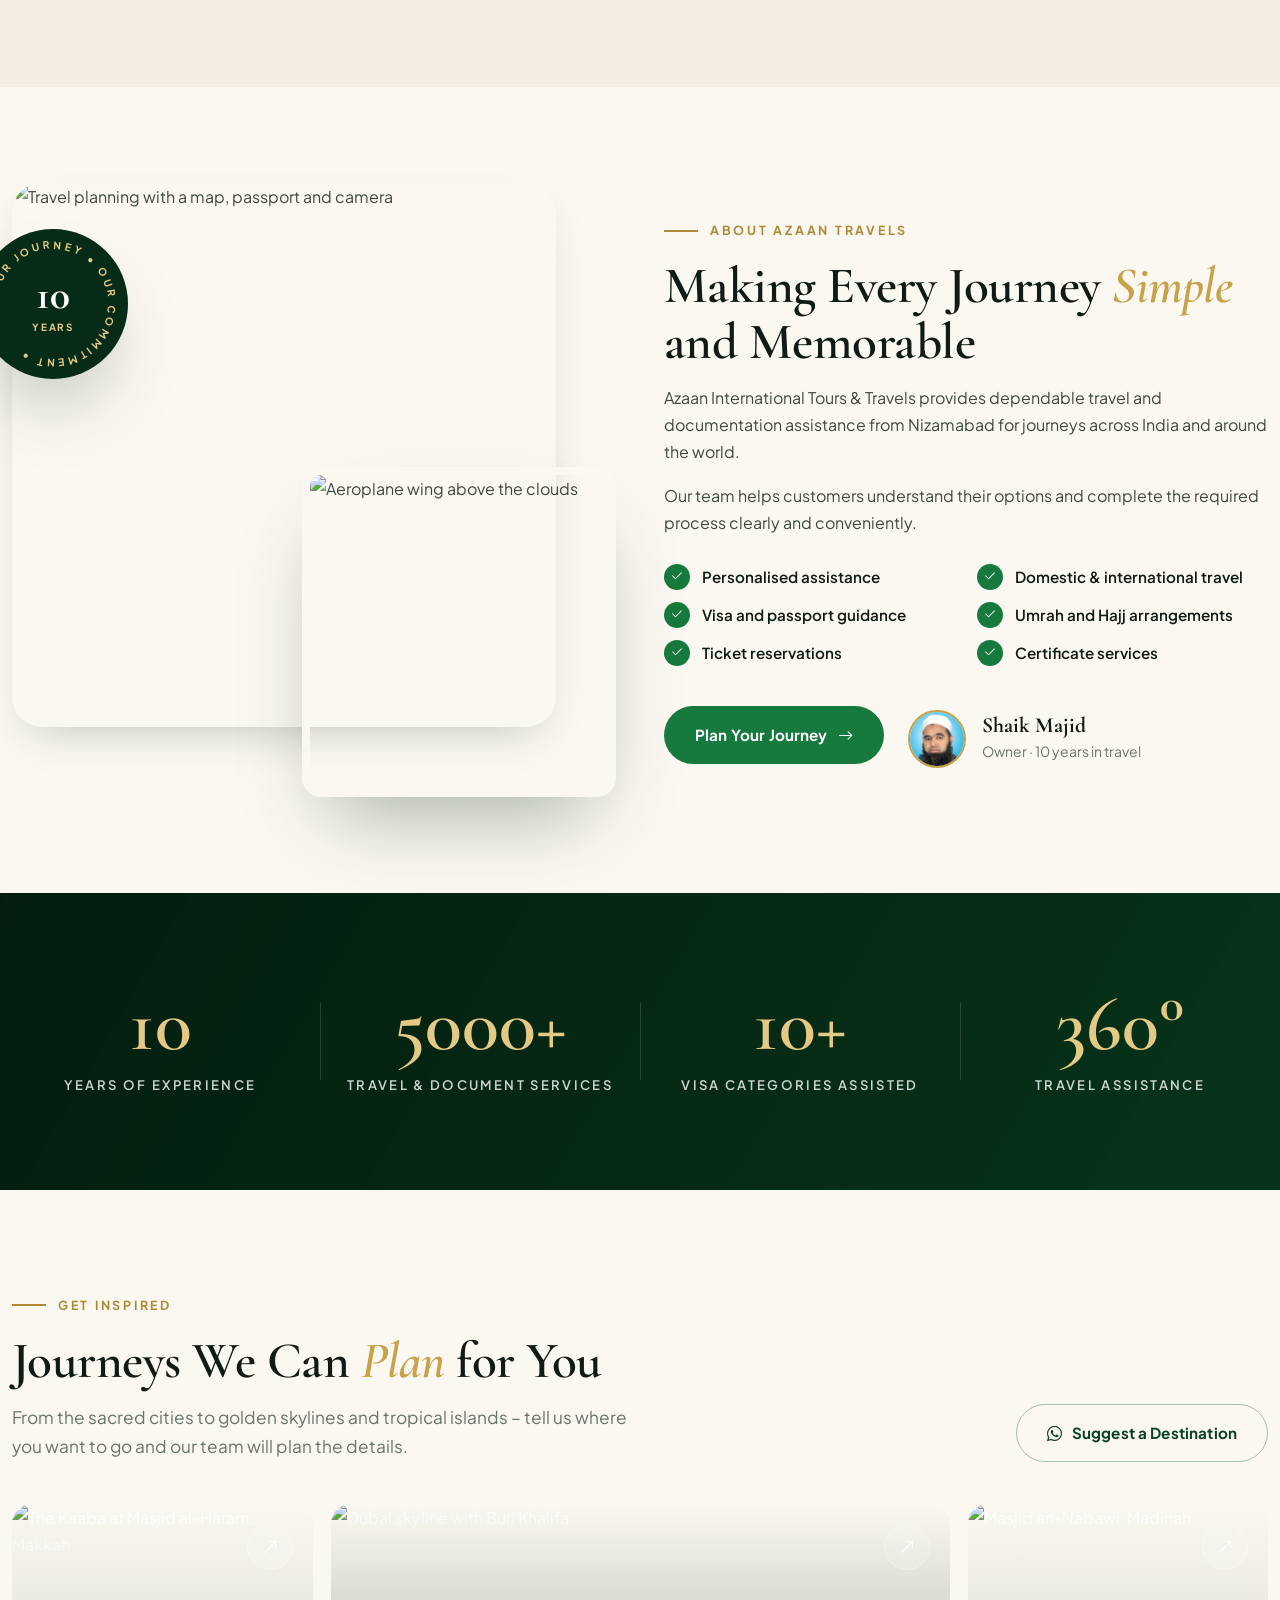
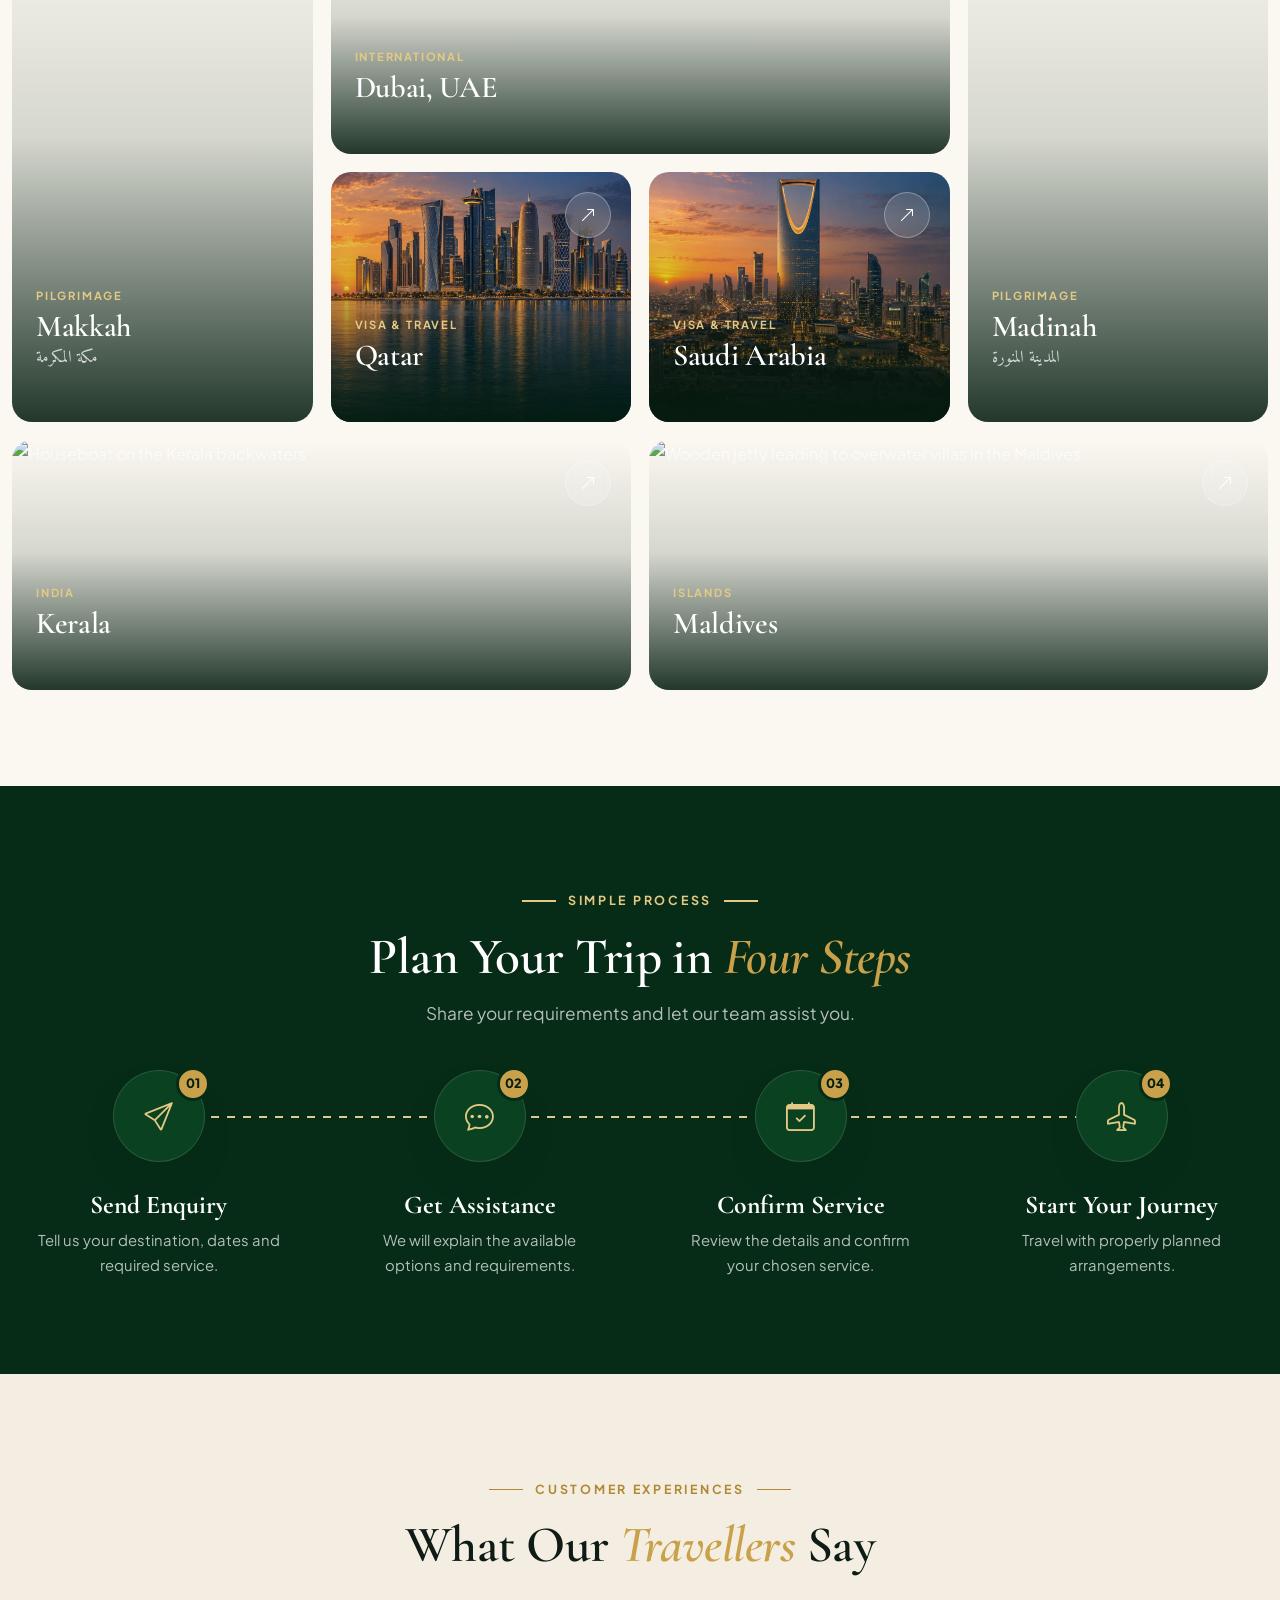
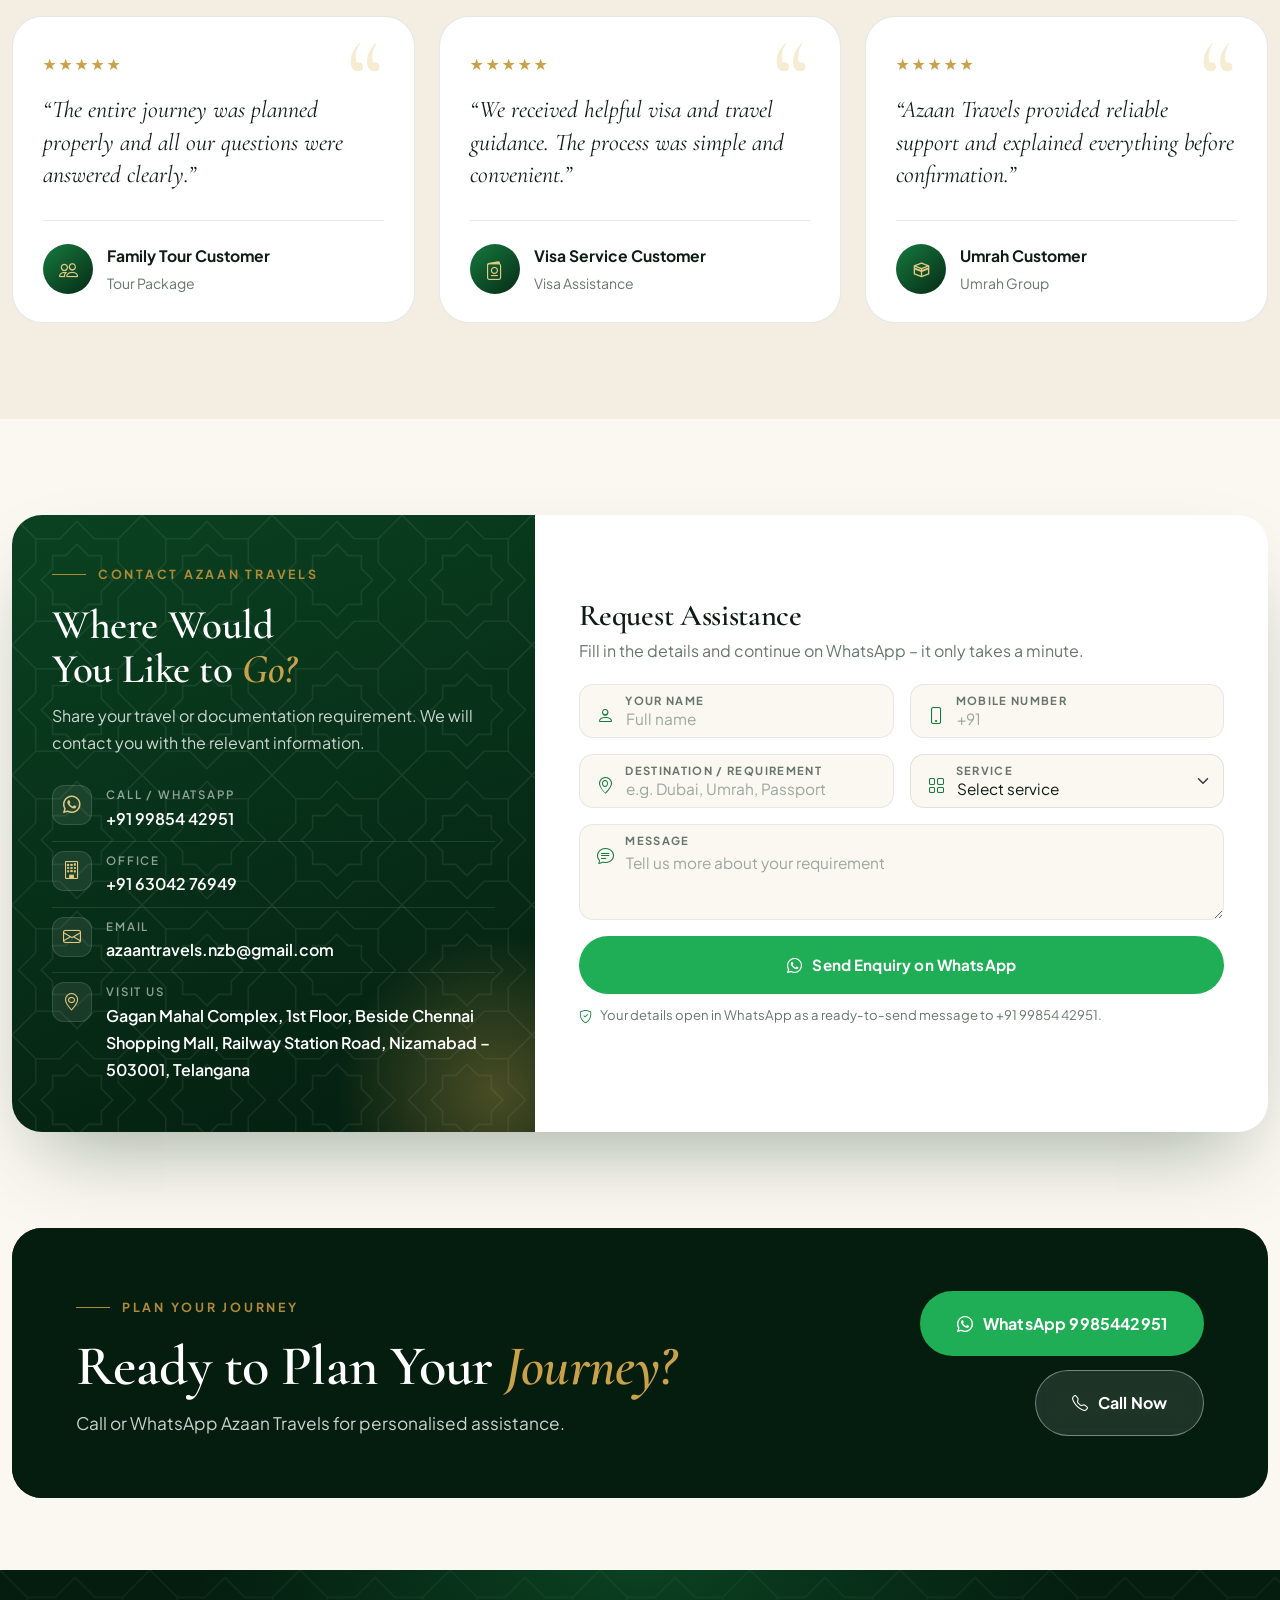
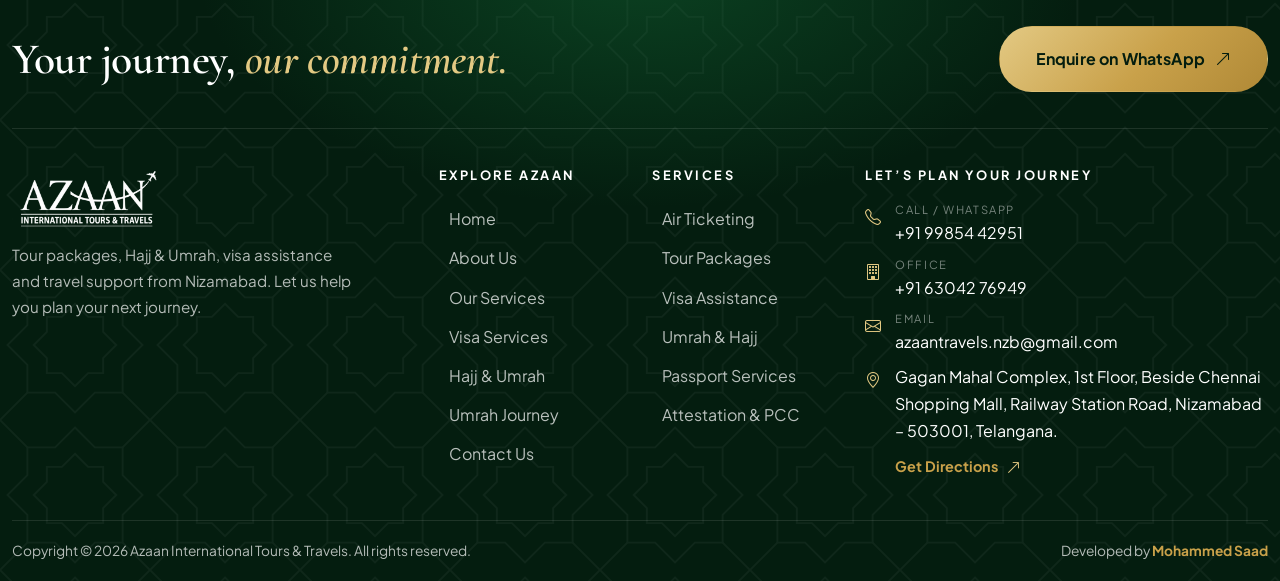
==== commit 116fe557: "Update homepage stats: 5000+ services, 10+ visa categories Co-Authored-By: Claude Sonnet 5.5 <norepl" ====
--- a/index.html
+++ b/index.html
@@ -461,8 +461,8 @@
       <div class="container-xl">
         <div class="row g-4">
           <div class="col-6 col-lg-3 stat" data-reveal="up"><div class="val" data-count="10">10</div><div class="lbl">Years of Experience</div></div>
-          <div class="col-6 col-lg-3 stat" data-reveal="up" data-delay=".1"><div class="val" data-count="9">9</div><div class="lbl">Travel &amp; Document Services</div></div>
-          <div class="col-6 col-lg-3 stat" data-reveal="up" data-delay=".2"><div class="val" data-count="6">6</div><div class="lbl">Visa Categories Assisted</div></div>
+          <div class="col-6 col-lg-3 stat" data-reveal="up" data-delay=".1"><div class="val" data-count="5000" data-suffix="+">5000+</div><div class="lbl">Travel &amp; Document Services</div></div>
+          <div class="col-6 col-lg-3 stat" data-reveal="up" data-delay=".2"><div class="val" data-count="10" data-suffix="+">10+</div><div class="lbl">Visa Categories Assisted</div></div>
           <div class="col-6 col-lg-3 stat" data-reveal="up" data-delay=".3"><div class="val" data-count="360" data-suffix="°">360°</div><div class="lbl">Travel Assistance</div></div>
         </div>
       </div>
